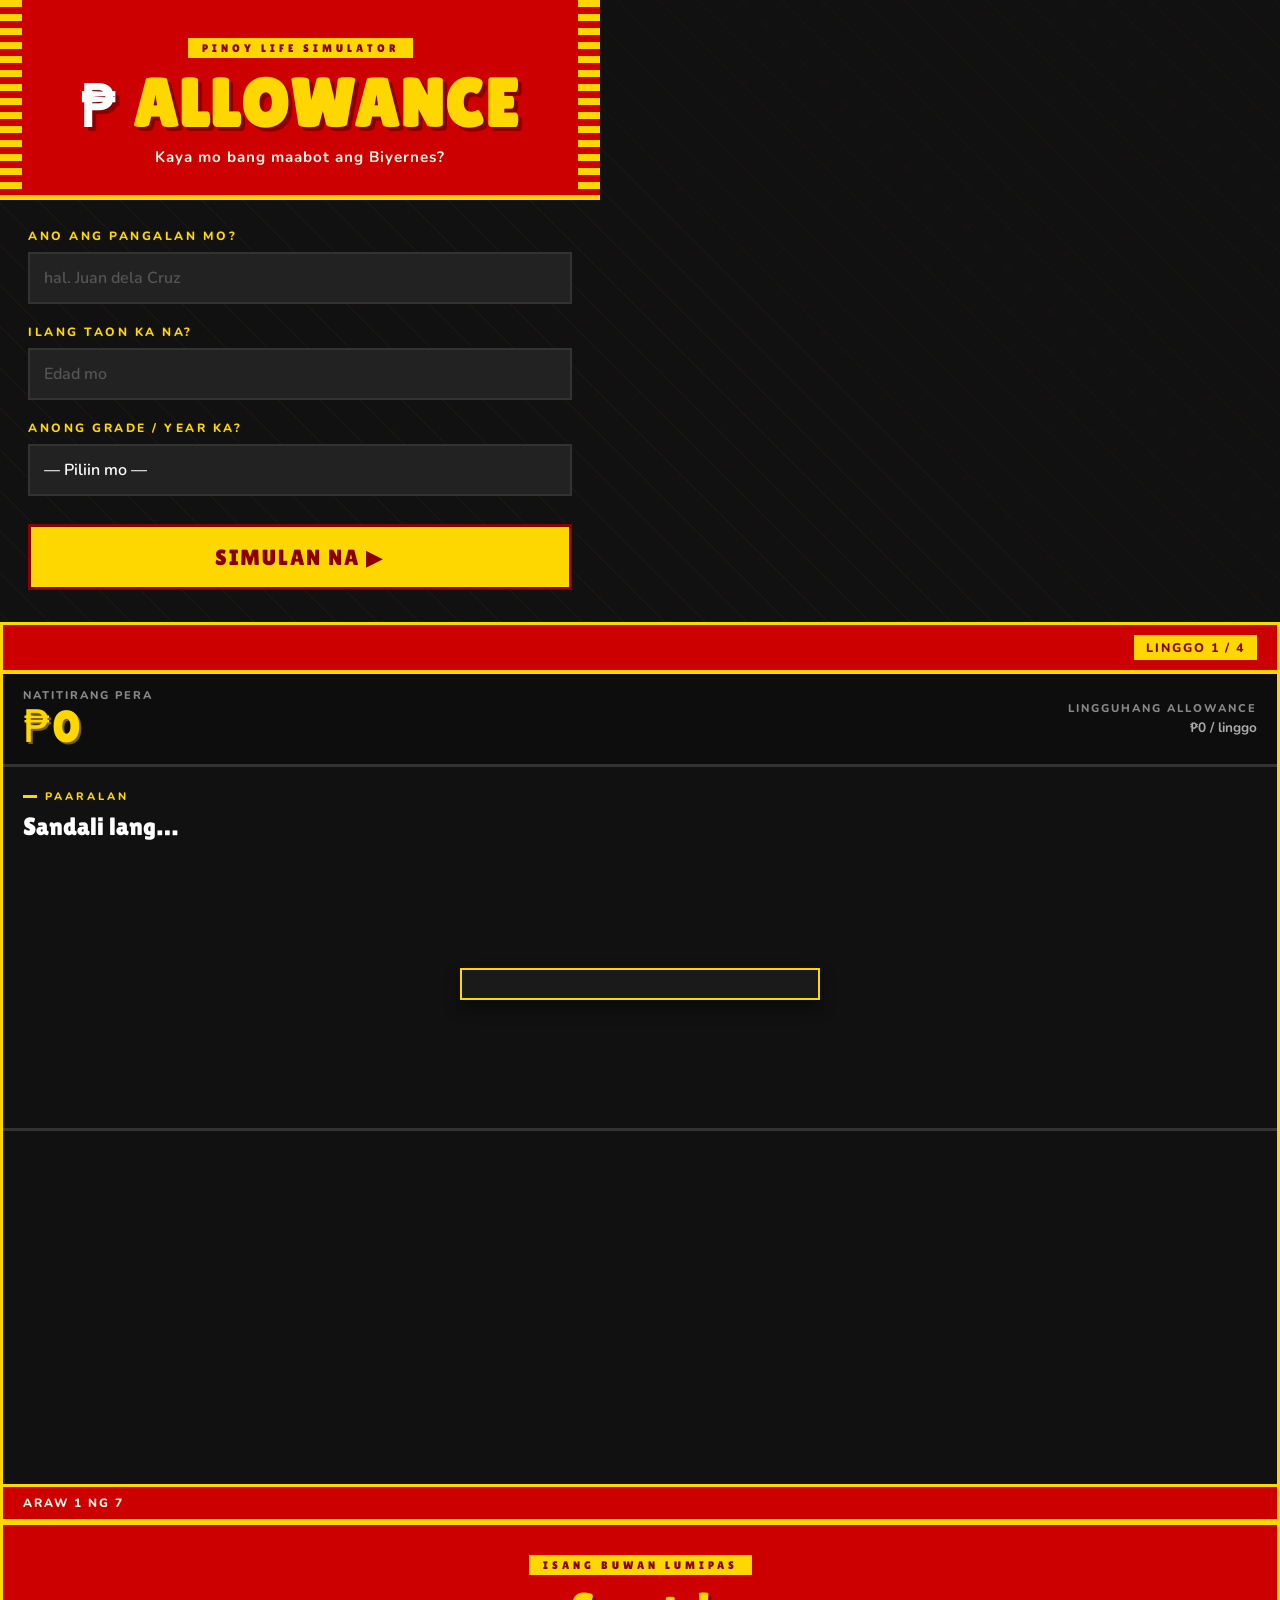
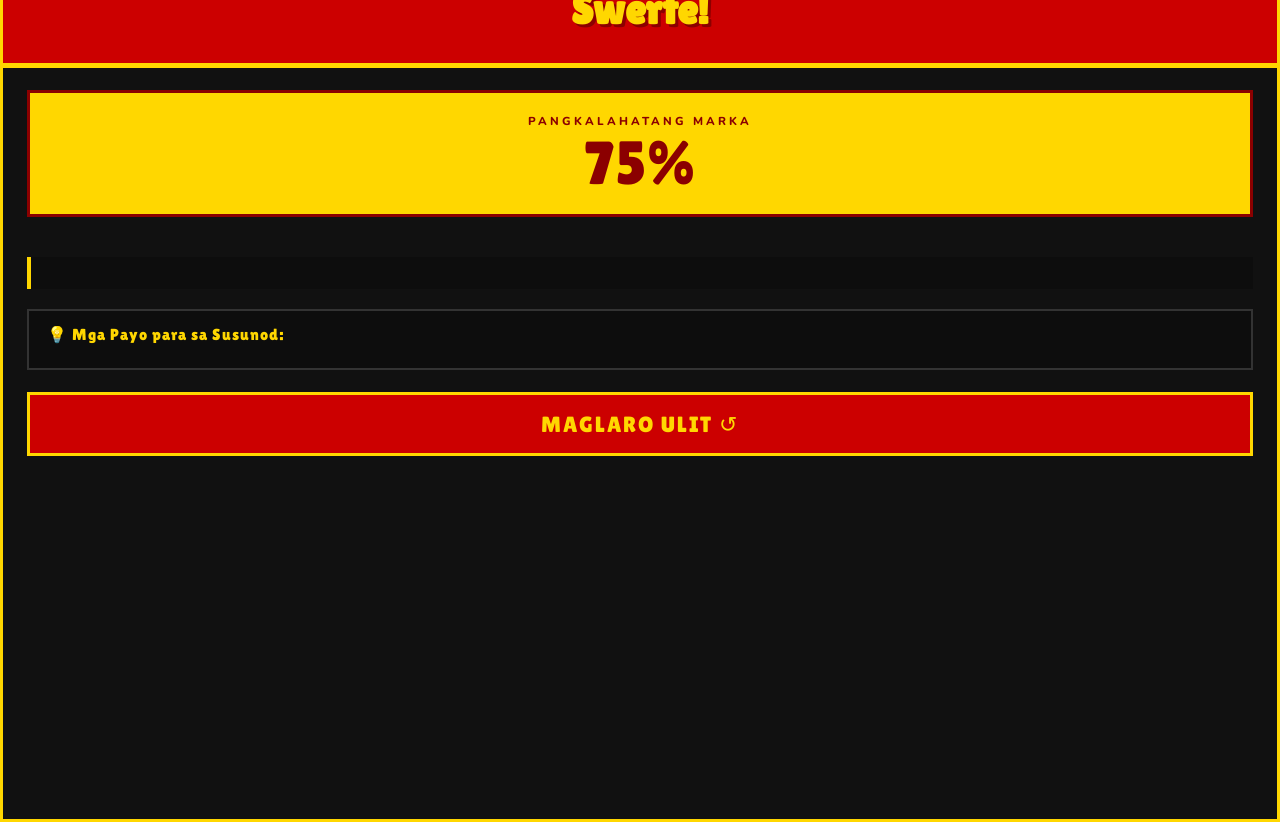
==== game.html @ 2e15d69b "enhanced" ====
<!DOCTYPE html>
<html lang="fil">
<head>
<meta charset="UTF-8">
<meta name="viewport" content="width=device-width, initial-scale=1.0">
<title>ALLOWANCE — Laro ng Pera</title>
<link href="https://fonts.googleapis.com/css2?family=Lilita+One&family=Nunito:wght@400;600;700;800&display=swap" rel="stylesheet">
<link rel="stylesheet" href="styles.css">
</head>
<body>
<div id="app">
  <div id="gameScreen" class="screen active spent-gameplay">
    
    <!-- TOP BAR: Money (left) and Day Counter (right) -->
    <div class="game-top-bar">
      <div class="money-display-container">
        <span class="money-icon">₱</span>
        <span class="money-value" id="moneyDisplay">0</span>
        <span class="money-arrow">▼</span>
      </div>
      <div class="player-info">
        <span id="displayName">Juan</span>
      </div>
      <div class="day-counter">
        <span id="dayNum">1</span>/<span id="weekTotal">4</span>
      </div>
    </div>

    <!-- SIDE PROGRESS BAR (right side vertical day dots) -->
    <div class="day-progress-side" id="dayProgressSide"></div>

    <!-- MAIN CONTENT AREA -->
    <div class="game-main-content">
      
      <!-- SCENARIO CARD -->
      <div class="scenario-card">
        <div class="scenario-location" id="scenLoc">Sa Paaralan</div>
        <div class="scenario-title" id="scenTitle">Loading...</div>
        <div class="scenario-text" id="scenText"></div>
      </div>

      <!-- CHOICES CONTAINER -->
      <div id="choicesPanel" class="choices-container"></div>

    </div>

    <!-- MENU BUTTON (bottom left) -->
    <button class="menu-btn" id="statsBtn">📊 STATS</button>
    <!-- QUIT BUTTON (top-right) -->
    <button class="quit-btn" id="quitBtn">❌ QUIT</button>
    <!-- STATS MODAL/PANEL (hidden by default) -->
    <div class="stats-panel" id="statsPanel">
      <div class="stats-header">
        <div class="stats-title">STATS</div>
        <button class="stats-close" id="statsClose">✕</button>
      </div>
      <div class="stats-grid">
        <div class="stat-row">
          <span class="stat-label">⚡ Energy</span>
          <div class="stat-bar-mini"><div class="stat-fill s-energy" id="b-energy" style="width:100%"></div></div>
          <span class="stat-value" id="v-energy">10/10</span>
        </div>
        <div class="stat-row">
          <span class="stat-label">❤️ Health</span>
          <div class="stat-bar-mini"><div class="stat-fill s-health" id="b-health" style="width:100%"></div></div>
          <span class="stat-value" id="v-health">10/10</span>
        </div>
        <div class="stat-row">
          <span class="stat-label">📚 Grades</span>
          <div class="stat-bar-mini"><div class="stat-fill s-grades" id="b-grades" style="width:85%"></div></div>
          <span class="stat-value" id="v-grades">85/100</span>
        </div>
        <div class="stat-row">
          <span class="stat-label">💕 Friends</span>
          <div class="stat-bar-mini"><div class="stat-fill s-friendship" id="b-friendship" style="width:100%"></div></div>
          <span class="stat-value" id="v-friendship">10/10</span>
        </div>
        <div class="stat-row">
          <span class="stat-label">👨‍👩‍👧 Family</span>
          <div class="stat-bar-mini"><div class="stat-fill s-family" id="b-family" style="width:100%"></div></div>
          <span class="stat-value" id="v-family">10/10</span>
        </div>
        <div class="stat-row">
          <span class="stat-label">😰 Stress</span>
          <div class="stat-bar-mini"><div class="stat-fill s-stress" id="b-stress" style="width:30%"></div></div>
          <span class="stat-value" id="v-stress">3/10</span>
        </div>
      </div>
      <button class="nanay-btn" id="nanayBtn">👩 Humingi sa Nanay (Assistance)</button>
      <div class="debt-info" id="debtInfo"></div>
    </div>

    <!-- NANAY MODAL -->
    <div class="nanay-modal" id="nanayModal">
      <div class="nanay-modal-content">
        <div class="nanay-header">
          <h2>👩 Tulong mula sa Nanay</h2>
          <button class="modal-close" id="nanayModalClose">✕</button>
        </div>
        <div class="nanay-body">
          <p class="nanay-text">Nanay: "Anak, magkano ang kailangan mo? Pero tatanggihan ko ito sa susunod mong allowance!"</p>
          <div class="input-group">
            <label>Magkano ang humihingi mo?</label>
            <input type="number" id="borrowAmount" placeholder="₱0" min="0" max="500">
          </div>
          <div class="warning-text">⚠️ Ito ay mababawas sa susunod mong linggo!</div>
        </div>
        <div class="nanay-footer">
          <button class="btn-cancel" id="borrowCancel">Hindi, Salamat</button>
          <button class="btn-borrow" id="borrowConfirm">Hinding-handa, Nanay!</button>
        </div>
      </div>
    </div>

    <!-- QUIT CONFIRMATION MODAL -->
    <div class="quit-modal" id="quitModal">
      <div class="quit-modal-content">
        <div class="quit-header">
          <h2>⚠️ Umalis sa Laro?</h2>
        </div>
        <div class="quit-body">
          <p>Sigurado ka na bang gusto mong umalis? Ang iyong progreso ay mawawala.</p>
        </div>
        <div class="quit-footer">
          <button class="btn-continue" id="quitContinue">Magpatuloy pa rin</button>
          <button class="btn-quit" id="quitConfirm">Oo, Umalis na</button>
        </div>
      </div>
    </div>

  </div>
</div>
<div class="toast" id="toast"></div>

<script src="game-data.js"></script>
<script src="game-script.js"></script>
</body>
</html>
---- styles.css ----
*{margin:0;padding:0;box-sizing:border-box}
:root{
  --yellow:#FFD700;--red:#CC0000;--darkred:#8B0000;
  --cream:#FFF8E7;--dark:#111111;--card:#1c1c1c;
  --border:#333333;--muted:#888888;--white:#FFFFFF;
}
body{
  font-family:'Nunito',sans-serif;background:var(--dark);margin:0;padding:0;
  background-image:
    repeating-linear-gradient(45deg,transparent,transparent 28px,rgba(255,215,0,0.025) 28px,rgba(255,215,0,0.025) 29px),
    repeating-linear-gradient(-45deg,transparent,transparent 28px,rgba(204,0,0,0.025) 28px,rgba(204,0,0,0.025) 29px);
}
#app{width:100%;height:100vh;display:block}
.screen{display:block;animation:fadeIn 0.3s ease}
@keyframes fadeIn{from{opacity:0;transform:translateY(10px)}to{opacity:1;transform:translateY(0)}}

/* ── SPENT STYLE (Start Screen) ── */
.spent-style{background:var(--dark);border:none;padding:0;display:flex;align-items:center;justify-content:center}
.spent-container{width:100%;max-width:700px;padding:60px 40px;text-align:center;animation:fadeIn 0.5s ease}
.spent-header{margin-bottom:50px}
.spent-title{
  font-family:'Lilita One',cursive;font-size:5em;color:var(--yellow);
  text-shadow:3px 3px 0 var(--red);margin:0;letter-spacing:3px;
}
.spent-subtitle{
  font-family:'Lilita One',cursive;font-size:1.8em;color:var(--cream);
  margin:15px 0 0 0;letter-spacing:1px;font-weight:600;text-shadow:1px 1px 0 rgba(0,0,0,0.5);
}
.spent-context{text-align:center;margin-bottom:40px;line-height:1.9}
.spent-context p{
  font-size:1.05em;font-weight:600;color:#ccc;margin:12px 0;
}
.spent-context strong{color:var(--yellow);font-size:1.15em}
.spent-btn-challenge{
  width:100%;max-width:400px;padding:18px 32px;background:var(--yellow);
  color:var(--darkred);border:4px solid var(--darkred);
  font-family:'Lilita One',cursive;font-size:1.5em;letter-spacing:2px;
  cursor:pointer;margin:30px auto;display:block;transition:all 0.15s;
  box-shadow:4px 4px 0 rgba(0,0,0,0.3);
}
.spent-btn-challenge:hover{transform:translateY(-3px);box-shadow:6px 6px 0 rgba(0,0,0,0.4)}
.spent-btn-challenge:active{transform:translateY(-1px)}
.spent-menu-section{margin-top:40px;position:relative}
.spent-btn-menu{
  padding:12px 24px;background:var(--red);color:var(--yellow);
  border:3px solid var(--yellow);font-family:'Lilita One',cursive;
  font-size:1.1em;letter-spacing:1px;cursor:pointer;transition:all 0.15s;
}
.spent-btn-menu:hover{background:var(--darkred)}
.spent-dropdown{
  position:absolute;top:100%;left:50%;transform:translateX(-50%);
  background:var(--card);border:2px solid var(--yellow);
  margin-top:8px;min-width:200px;display:flex;flex-direction:column;
  z-index:10;box-shadow:0 4px 8px rgba(0,0,0,0.5);
}
.spent-dropdown.show{display:flex}
.spent-menu-item{
  padding:12px 16px;background:transparent;color:var(--cream);
  border:none;font-family:'Nunito',sans-serif;font-size:0.95em;
  font-weight:700;cursor:pointer;text-align:left;transition:all 0.15s;
  border-bottom:1px solid var(--border);
}
.spent-menu-item:last-child{border-bottom:none}
.spent-menu-item:hover{background:var(--red);color:var(--yellow)}
.spent-form{
  background:var(--card);border:2px solid var(--border);padding:30px 25px;
  margin-top:30px;text-align:left;
}
.spent-form .form-group:last-child{margin-bottom:0}
.btn-start{width:100%;padding:14px;background:var(--yellow);color:var(--darkred)}

.setup-header{
  background:var(--red);padding:36px 32px 28px;text-align:center;
  border-bottom:5px solid var(--yellow);position:relative;overflow:hidden;width:100%;max-width:600px;box-sizing:border-box;
}
.setup-header::before,.setup-header::after{
  content:'';position:absolute;top:0;bottom:0;width:22px;
  background:repeating-linear-gradient(180deg,var(--yellow) 0,var(--yellow) 7px,var(--red) 7px,var(--red) 14px);
}
.setup-header::before{left:0}.setup-header::after{right:0}
.kicker{
  display:inline-block;background:var(--yellow);color:var(--darkred);
  font-family:'Lilita One',cursive;font-size:0.7em;letter-spacing:4px;
  padding:4px 14px;margin-bottom:12px;text-transform:uppercase;
}
.setup-header h1{
  font-family:'Lilita One',cursive;font-size:4.2em;color:var(--yellow);
  text-shadow:4px 4px 0 var(--darkred);letter-spacing:2px;line-height:1;
}
.setup-header .peso{color:var(--white);font-size:0.85em}
.tagline{color:var(--cream);font-size:0.95em;font-weight:700;margin-top:10px;letter-spacing:1px}
.setup-body{padding:28px 28px 32px;width:100%;max-width:600px;box-sizing:border-box;display:block}
.setup-intro{background:#0d0d0d;border-left:4px solid var(--yellow);padding:16px 18px;margin-bottom:20px;font-size:0.9em;font-weight:600;color:#ccc;line-height:1.7}
.form-section{background:var(--card);border:2px solid var(--border);padding:16px;margin-bottom:18px}
.form-group{margin-bottom:20px}
.form-section .form-group:last-child{margin-bottom:0}
.form-group label{
  display:block;font-size:0.75em;font-weight:800;text-transform:uppercase;
  letter-spacing:2.5px;color:var(--yellow);margin-bottom:8px;
}
.form-group input,.form-group select{
  width:100%;padding:13px 14px;background:#222;border:2px solid var(--border);
  color:var(--white);font-family:'Nunito',sans-serif;font-size:1em;font-weight:600;
  border-radius:0;appearance:none;transition:border-color 0.2s;
}
.form-group input::placeholder{color:#555}
.form-group input:focus,.form-group select:focus{outline:none;border-color:var(--yellow)}
.form-group select option{background:#222;color:var(--white)}
.btn-start{
  width:100%;padding:17px;background:var(--yellow);color:var(--darkred);
  border:3px solid var(--darkred);font-family:'Lilita One',cursive;
  font-size:1.4em;letter-spacing:2px;cursor:pointer;margin-top:8px;transition:all 0.15s;
}
.btn-start:hover{background:#ffe433;transform:translateY(-2px)}
.btn-start:active{transform:translateY(0)}
.btn-leaderboard{
  width:100%;padding:14px;background:var(--red);color:var(--yellow);
  border:3px solid var(--yellow);font-family:'Lilita One',cursive;
  font-size:1.1em;letter-spacing:2px;cursor:pointer;margin-top:10px;transition:all 0.15s;
}
.btn-leaderboard:hover{background:var(--darkred);transform:translateY(-2px)}
.btn-leaderboard:active{transform:translateY(0)}

/* ── GAME ── */
#gameScreen{background:var(--dark);border:3px solid var(--yellow);overflow:hidden;display:flex;flex-direction:column;width:100%;height:100vh}
.game-topbar{
  background:var(--red);padding:10px 20px;display:flex;
  justify-content:space-between;align-items:center;border-bottom:4px solid var(--yellow);flex-shrink:0;
}
.g-name{font-family:'Lilita One',cursive;font-size:1.2em;color:var(--yellow);text-shadow:2px 2px 0 var(--darkred)}
.week-tag{
  background:var(--yellow);color:var(--darkred);font-size:0.78em;
  font-weight:800;letter-spacing:2px;padding:4px 12px;text-transform:uppercase;
}
.money-panel{
  background:#0d0d0d;border-bottom:3px solid var(--border);
  padding:14px 20px;display:flex;align-items:center;gap:12px;flex-shrink:0;
}
.money-label{font-size:0.7em;font-weight:800;text-transform:uppercase;letter-spacing:2px;color:var(--muted);margin-bottom:2px}
.peso-big{
  font-family:'Lilita One',cursive;font-size:2.8em;
  color:var(--yellow);text-shadow:2px 2px 0 #7a6000;line-height:1;
  animation:popScale 0.5s ease;
}
.peso-big.critical{color:#ff4444;text-shadow:2px 2px 0 #7a0000;animation:pulse 0.9s infinite;}
@keyframes pulse{0%,100%{opacity:1}50%{opacity:0.6}}

/* ── SPENT ANIMATIONS ── */
@keyframes slideInUp{from{opacity:0;transform:translateY(20px)}to{opacity:1;transform:translateY(0)}}
@keyframes slideInDown{from{opacity:0;transform:translateY(-10px)}to{opacity:1;transform:translateY(0)}}
@keyframes slideInLeft{from{opacity:0;transform:translateX(-20px)}to{opacity:1;transform:translateX(0)}}
@keyframes slideInRight{from{opacity:0;transform:translateX(20px)}to{opacity:1;transform:translateX(0)}}
@keyframes popScale{from{opacity:0;transform:scale(0.95)}to{opacity:1;transform:scale(1)}}
@keyframes moneyPop{0%{transform:scale(0.8);opacity:0}50%{transform:scale(1.1)}100%{transform:scale(1);opacity:1}}
@keyframes glow{0%,100%{filter:drop-shadow(0 0 0 rgba(255,215,0,0.5))}50%{filter:drop-shadow(0 0 8px rgba(255,215,0,0.8))}}
@keyframes fadeInStagger{from{opacity:0;transform:translateY(10px)}to{opacity:1;transform:translateY(0)}}
@keyframes shakeX{0%,100%{transform:translateX(0)}25%{transform:translateX(-5px)}75%{transform:translateX(5px)}}
@keyframes slideOut{0%{opacity:1;transform:translateY(0)}100%{opacity:0;transform:translateY(100px)}}
@keyframes heartbeat{0%,100%{transform:scale(1)}25%{transform:scale(1.1)}50%{transform:scale(1)}}
@keyframes barFill{from{width:0}to{width:100%}}
.money-right{margin-left:auto;text-align:right}
.money-sub{font-size:0.85em;font-weight:700;color:#aaa}
.stats-panel{padding:12px 20px 14px;border-bottom:3px solid var(--border);background:#0d0d0d;flex-shrink:0;}
.stats-grid{display:grid;grid-template-columns:1fr 1fr;gap:8px 20px}
.stat-row{display:flex;flex-direction:column;gap:3px}
.stat-top{display:flex;justify-content:space-between}
.stat-name{font-size:0.72em;font-weight:800;color:var(--muted);text-transform:uppercase;letter-spacing:1px}
.stat-val{font-size:0.72em;font-weight:800;color:#bbb}
.stat-bar{height:5px;background:#2a2a2a;overflow:hidden}
.stat-fill{height:100%;transition:width 0.4s ease}
.s-energy{background:var(--yellow)}.s-health{background:#e74c3c}
.s-friendship{background:#e91e8c}.s-family{background:#9b59b6}
.s-grades{background:#2ecc71}.s-stress{background:#e67e22}
.scenario-panel{padding:22px 20px 18px;border-bottom:3px solid var(--border);min-height:130px;flex:1;overflow-y:auto}
.scen-loc{
  font-size:0.68em;font-weight:800;text-transform:uppercase;letter-spacing:3px;
  color:var(--yellow);margin-bottom:8px;display:flex;align-items:center;gap:8px;
}
.scen-loc::before{content:'';display:inline-block;width:14px;height:3px;background:var(--yellow)}
.scen-title{font-family:'Lilita One',cursive;font-size:1.55em;color:var(--white);line-height:1.15;margin-bottom:10px}
.scen-text{font-size:0.92em;font-weight:600;color:#bbb;line-height:1.65;white-space:pre-line}
.choices-panel{padding:14px 20px 18px;display:flex;flex-direction:column;gap:9px;flex:1;overflow-y:auto}
.choice-btn{
  padding:13px 16px;background:var(--card);border:2px solid var(--border);
  color:var(--white);font-family:'Nunito',sans-serif;font-size:0.9em;font-weight:700;
  cursor:pointer;text-align:left;line-height:1.45;transition:all 0.15s;border-radius:0;
}
.choice-btn:disabled{opacity:0.5;cursor:not-allowed;transform:none !important}
.choice-btn:hover:not(:disabled){transform:translateX(5px)}
.choice-btn.positive:hover:not(:disabled){background:#051a09;border-color:#2ecc71;color:#2ecc71}
.choice-btn.negative:hover:not(:disabled){background:#1a0000;border-color:var(--red);color:#ff6b6b}
.choice-btn.balance:hover:not(:disabled){background:#001a1f;border-color:#00bcd4;color:#4dd0e1}
.choice-btn.neutral:hover:not(:disabled){background:#1a1a1a;border-color:var(--yellow);color:var(--yellow)}
.day-footer{
  background:var(--red);padding:8px 20px;display:flex;
  justify-content:space-between;align-items:center;border-top:3px solid var(--yellow);flex-shrink:0;
}
.day-text{font-size:0.75em;font-weight:800;text-transform:uppercase;letter-spacing:2px;color:var(--cream)}
.day-dots{display:flex;gap:5px}
.day-dot{width:10px;height:10px;border:2px solid var(--yellow);background:#7a0000}
.day-dot.done{background:var(--yellow)}

/* toast */
.toast{
  position:fixed;bottom:20px;left:50%;
  transform:translateX(-50%) translateY(120px);
  background:#1a1a1a;border:2px solid var(--yellow);color:var(--cream);
  padding:14px 24px;font-size:0.9em;font-weight:700;
  max-width:360px;width:90%;text-align:center;
  transition:transform 0.4s cubic-bezier(0.34,1.56,0.64,1);z-index:999;border-radius:0;
  box-shadow:0 8px 16px rgba(0,0,0,0.4);
}
.toast.show{transform:translateX(-50%) translateY(0);animation:slideInUp 0.4s ease}
.toast.ok{border-color:#2ecc71;color:#2ecc71;box-shadow:0 8px 16px rgba(46,204,113,0.2)}
.toast.bad{border-color:#e74c3c;color:#ff6b6b;box-shadow:0 8px 16px rgba(255,107,107,0.2)}
.toast.tip{border-color:var(--yellow);color:var(--yellow);box-shadow:0 8px 16px rgba(255,215,0,0.2)}

/* ── RESULT ── */
#resultScreen{background:var(--dark);border:3px solid var(--yellow);overflow:hidden;display:flex;flex-direction:column;width:100%;height:100vh}
.result-header{
  background:var(--red);padding:28px 24px 22px;text-align:center;
  border-bottom:5px solid var(--yellow);flex-shrink:0;
}
.result-header h1{
  font-family:'Lilita One',cursive;font-size:2.6em;color:var(--yellow);
  text-shadow:3px 3px 0 var(--darkred);line-height:1.1;
}
.result-sub{color:var(--cream);font-size:0.9em;font-weight:700;margin-top:8px}
.result-body{padding:22px 24px 28px;flex:1;overflow-y:auto;display:flex;flex-direction:column}
.grade-box{
  background:var(--yellow);color:var(--darkred);text-align:center;
  padding:20px;margin-bottom:20px;border:3px solid var(--darkred);
}
.grade-box .g-label{font-size:0.72em;font-weight:800;text-transform:uppercase;letter-spacing:3px;margin-bottom:4px}
.grade-box .g-val{font-family:'Lilita One',cursive;font-size:3.8em;line-height:1}
.result-grid{display:grid;grid-template-columns:1fr 1fr;gap:10px;margin-bottom:20px}
.r-card{background:var(--card);border:2px solid var(--border);padding:12px;text-align:center}
.r-card .r-label{font-size:0.7em;font-weight:800;text-transform:uppercase;letter-spacing:1px;color:var(--muted);margin-bottom:4px}
.r-card .r-val{font-family:'Lilita One',cursive;font-size:2em;color:var(--yellow)}
.reflection{
  background:#0d0d0d;border-left:4px solid var(--yellow);padding:16px 18px;
  margin-bottom:20px;font-size:0.9em;font-weight:600;color:#ccc;line-height:1.7;
}
.tips-box{background:#0d0d0d;border:2px solid var(--border);padding:14px 18px;margin-bottom:22px}
.tips-title{font-family:'Lilita One',cursive;color:var(--yellow);font-size:1em;margin-bottom:10px;letter-spacing:1px}
.tips-box ul{list-style:none;display:flex;flex-direction:column;gap:7px}
.tips-box li{font-size:0.85em;font-weight:600;color:#bbb;padding-left:16px;position:relative}
.tips-box li::before{content:'▸';position:absolute;left:0;color:var(--yellow)}
.btn-replay{
  width:100%;padding:16px;background:var(--red);color:var(--yellow);
  border:3px solid var(--yellow);font-family:'Lilita One',cursive;
  font-size:1.4em;letter-spacing:2px;cursor:pointer;transition:all 0.15s;flex-shrink:0;
}
.btn-replay:hover{background:var(--darkred)}

/* ── LEADERBOARD SPENT STYLE ── */
.spent-leaderboard{background:var(--dark);border:none;padding:0}
.lb-list-spent{display:flex;flex-direction:column;gap:12px;margin:30px 0}
.lb-entry-spent{background:var(--card);border:2px solid var(--border);padding:16px;display:flex;justify-content:space-between;align-items:center;animation:fadeIn 0.4s ease}
.lb-entry-spent.top1{border-color:var(--yellow);background:#1a1a0d}
.lb-entry-spent.top2{border-color:#c0a000;background:#0d0d00}
.lb-entry-spent.top3{border-color:#a88800;background:#0a0a00}
.lb-rank-spent{font-family:'Lilita One',cursive;font-size:1.5em;color:var(--yellow);width:50px;text-align:center}
.lb-entry-spent.top1 .lb-rank-spent{font-size:1.8em}
.lb-info-spent{flex:1;margin-left:12px}
.lb-name-spent{font-weight:800;color:var(--white);font-size:0.95em}
.lb-details-spent{font-size:0.8em;color:var(--muted);margin-top:4px}
.lb-score-spent{text-align:right}
.lb-score-val-spent{font-family:'Lilita One',cursive;font-size:1.4em;color:var(--yellow)}
.lb-grade-spent{font-size:0.75em;color:var(--muted);margin-top:2px}

/* ── SPENT GAMEPLAY (SPENT-LIKE UI) ── */
.spent-gameplay{
  background:var(--dark);border:none;padding:0;
  display:flex;flex-direction:column;overflow:hidden;
  width:100%;height:100vh;position:relative;
}

/* TOP BAR: Money (left), Name (center), Day (right) */
.game-top-bar{
  display:flex;justify-content:space-between;align-items:center;
  padding:20px 40px;background:transparent;border-bottom:none;
  flex-shrink:0;position:relative;z-index:10;
}

.money-display-container{
  display:flex;align-items:baseline;gap:8px;cursor:pointer;
  animation:slideInDown 0.4s ease;
}

.money-icon{
  font-size:2.5em;color:var(--red);font-weight:bold;
  text-shadow:2px 2px 4px rgba(0,0,0,0.5);
}

.money-value{
  font-family:'Lilita One',cursive;font-size:2.2em;color:var(--red);
  font-weight:bold;text-shadow:2px 2px 4px rgba(0,0,0,0.5);
}

.money-arrow{
  font-size:0.9em;color:#666;transition:transform 0.2s;
}

.money-display-container:hover .money-arrow{transform:translateY(2px)}

.player-info{
  position:absolute;left:50%;transform:translateX(-50%);
  font-size:0.95em;font-weight:700;color:#aaa;
  animation:slideInDown 0.5s ease;
}

.day-counter{
  display:flex;gap:0;font-family:'Lilita One',cursive;
  font-size:1.5em;color:var(--yellow);font-weight:bold;
  animation:slideInDown 0.6s ease;
}

.day-counter span:nth-child(1){font-size:1.6em}
.day-counter span:nth-child(2){font-size:1em;align-self:center;margin:0 2px;color:#666}
.day-counter span:nth-child(3){font-size:1.2em;color:#999}

/* SIDE PROGRESS BAR (vertical day dots) */
.day-progress-side{
  position:absolute;right:0;top:0;bottom:0;width:20px;
  display:flex;flex-direction:column;justify-content:space-around;
  align-items:center;padding:40px 0;background:transparent;
  border-left:1px solid #333;z-index:5;
}

.day-dot-side{
  width:6px;height:6px;border-radius:50%;
  background:#333;border:1px solid #555;
  transition:all 0.3s ease;animation:popScale 0.3s ease forwards;
}

.day-dot-side.done{
  background:var(--red);border-color:var(--red);box-shadow:0 0 6px rgba(204,0,0,0.5);
}

.day-dot-side:nth-child(1){animation-delay:0.4s}
.day-dot-side:nth-child(2){animation-delay:0.45s}
.day-dot-side:nth-child(3){animation-delay:0.5s}
.day-dot-side:nth-child(4){animation-delay:0.55s}
.day-dot-side:nth-child(5){animation-delay:0.6s}
.day-dot-side:nth-child(6){animation-delay:0.65s}
.day-dot-side:nth-child(7){animation-delay:0.7s}
.day-dot-side:nth-child(8){animation-delay:0.75s}
.day-dot-side:nth-child(9){animation-delay:0.8s}
.day-dot-side:nth-child(10){animation-delay:0.85s}

/* MAIN CONTENT AREA */
.game-main-content{
  flex:1;display:flex;flex-direction:column;
  justify-content:center;align-items:center;
  padding:40px 60px 40px 40px;overflow-y:auto;
  max-width:900px;width:100%;margin:0 auto;
}

/* SCENARIO CARD */
.scenario-card{
  width:100%;max-width:700px;margin-bottom:50px;
  animation:slideInUp 0.5s ease;
}

.scenario-location{
  font-size:0.8em;font-weight:800;text-transform:uppercase;
  letter-spacing:3px;color:var(--yellow);
  margin-bottom:12px;display:flex;align-items:center;gap:8px;
  animation:slideInUp 0.4s ease 0.1s both;
}

.scenario-location::before{
  content:'';display:inline-block;width:12px;height:2px;
  background:var(--yellow);
}

.scenario-title{
  font-family:'Lilita One',cursive;font-size:2.2em;
  color:var(--white);line-height:1.2;margin-bottom:16px;
  animation:slideInUp 0.4s ease 0.15s both;
}

.scenario-text{
  font-size:1.05em;font-weight:600;color:#ccc;
  line-height:1.8;white-space:pre-line;
  margin-bottom:0;animation:slideInUp 0.4s ease 0.2s both;
}

/* CHOICES CONTAINER */
.choices-container{
  width:100%;max-width:700px;
  display:flex;flex-direction:column;gap:14px;
  animation:slideInUp 0.5s ease 0.3s both;
}

.choice-btn-spent{
  padding:18px 20px;background:var(--card);
  border:2px solid var(--border);color:var(--white);
  font-size:0.95em;font-weight:700;text-align:left;
  line-height:1.6;cursor:pointer;
  transition:all 0.2s cubic-bezier(0.34,1.56,0.64,1);
  border-radius:0;font-family:'Nunito',sans-serif;
  animation:slideInLeft 0.4s ease forwards;
}

.choice-btn-spent:nth-child(1){animation-delay:0.4s}
.choice-btn-spent:nth-child(2){animation-delay:0.5s}
.choice-btn-spent:nth-child(3){animation-delay:0.6s}
.choice-btn-spent:nth-child(4){animation-delay:0.7s}

.choice-btn-spent:disabled{
  opacity:0.5;cursor:not-allowed;transform:none !important;
}

.choice-btn-spent:hover:not(:disabled){
  transform:translateX(8px);border-color:var(--yellow);
  background:#0d0d0d;box-shadow:0 4px 12px rgba(0,0,0,0.4);
}

.choice-btn-spent.positive:hover:not(:disabled){
  background:#051a09;border-color:#2ecc71;color:#2ecc71;
  box-shadow:0 0 12px rgba(46,204,113,0.3);
}

.choice-btn-spent.negative:hover:not(:disabled){
  background:#1a0000;border-color:var(--red);color:#ff6b6b;
  box-shadow:0 0 12px rgba(255,107,107,0.3);
}

.choice-btn-spent.balance:hover:not(:disabled){
  background:#001a1f;border-color:#00bcd4;color:#4dd0e1;
  box-shadow:0 0 12px rgba(0,188,212,0.3);
}

.choice-btn-spent.neutral:hover:not(:disabled){
  background:#1a1a1a;border-color:var(--yellow);color:var(--yellow);
  box-shadow:0 0 12px rgba(255,215,0,0.3);
}

/* STATS BUTTON (bottom-left) */
.menu-btn{
  position:fixed;bottom:30px;left:30px;z-index:20;
  padding:14px 22px;background:var(--card);border:2px solid var(--border);
  color:var(--white);font-family:'Nunito',sans-serif;
  font-size:0.9em;font-weight:700;cursor:pointer;
  transition:all 0.2s;border-radius:0;
  animation:slideInLeft 0.5s ease 0.6s both;
}

.menu-btn:hover{
  border-color:var(--yellow);color:var(--yellow);
  background:#0d0d0d;transform:translateY(-2px);
}

/* QUIT BUTTON (top-right) */
.quit-btn{
  position:fixed;top:30px;right:30px;z-index:20;
  padding:12px 18px;background:var(--card);border:2px solid var(--red);
  color:var(--red);font-family:'Nunito',sans-serif;
  font-size:0.85em;font-weight:700;cursor:pointer;
  transition:all 0.2s;border-radius:0;
  animation:slideInRight 0.5s ease 0.6s both;
}

.quit-btn:hover{
  background:var(--red);color:var(--white);
  transform:translateY(-2px);box-shadow:0 4px 12px rgba(204,0,0,0.3);
}

/* STATS PANEL (modal) */
.stats-panel{
  position:fixed;top:0;left:0;right:0;bottom:0;
  background:rgba(0,0,0,0.85);backdrop-filter:blur(4px);
  display:none;z-index:100;flex-direction:column;
  justify-content:center;align-items:center;
  animation:fadeIn 0.3s ease;
}

.stats-panel.show{display:flex}

.stats-header{
  display:flex;justify-content:space-between;align-items:center;
  width:100%;max-width:500px;margin-bottom:20px;
  padding-bottom:16px;border-bottom:2px solid var(--border);
}

.stats-title{
  font-family:'Lilita One',cursive;font-size:1.8em;
  color:var(--yellow);letter-spacing:2px;text-transform:uppercase;
}

.stats-close{
  background:transparent;border:none;color:var(--white);
  font-size:1.5em;cursor:pointer;transition:all 0.2s;
  padding:0;width:30px;height:30px;display:flex;
  align-items:center;justify-content:center;
}

.stats-close:hover{color:var(--red);transform:rotate(90deg)}

.stats-grid{
  background:var(--card);border:2px solid var(--border);
  padding:24px;max-width:500px;width:90%;
  max-height:70vh;overflow-y:auto;
  animation:popScale 0.4s ease;
}

.stat-row{
  display:flex;flex-direction:column;gap:8px;
  margin-bottom:20px;animation:fadeInStagger 0.4s ease forwards;
}

.stat-row:nth-child(1){animation-delay:0.2s}
.stat-row:nth-child(2){animation-delay:0.25s}
.stat-row:nth-child(3){animation-delay:0.3s}
.stat-row:nth-child(4){animation-delay:0.35s}
.stat-row:nth-child(5){animation-delay:0.4s}
.stat-row:nth-child(6){animation-delay:0.45s}

.stat-row:last-child{margin-bottom:0}

.stat-label{
  font-size:0.85em;font-weight:800;text-transform:uppercase;
  letter-spacing:1px;color:var(--yellow);
}

.stat-bar-mini{
  width:100%;height:6px;background:#0d0d0d;
  border-radius:3px;overflow:hidden;border:1px solid #333;
}

.stat-bar-mini .stat-fill{
  height:100%;transition:width 0.4s cubic-bezier(0.34,1.56,0.64,1);
}

.stat-value{
  font-size:0.85em;font-weight:700;color:#aaa;text-align:right;
}

/* NANAY BUTTON */
.nanay-btn{
  width:100%;padding:14px;margin-top:16px;background:var(--card);
  border:2px solid var(--red);color:var(--red);
  font-family:'Nunito',sans-serif;font-size:0.9em;font-weight:700;
  cursor:pointer;transition:all 0.2s;border-radius:0;
  animation:slideInUp 0.5s ease 0.5s both;
}

.nanay-btn:hover{
  background:var(--red);color:var(--white);
  transform:translateY(-2px);box-shadow:0 4px 12px rgba(204,0,0,0.3);
}

/* DEBT INFO */
.debt-info{
  margin-top:12px;padding:10px;background:#1a0000;border:1px solid var(--red);
  border-radius:0;font-size:0.85em;color:#ff6b6b;font-weight:600;
  text-align:center;display:none;animation:slideInUp 0.3s ease;
}

.debt-info.show{display:block}

/* NANAY MODAL */
.nanay-modal{
  position:fixed;top:0;left:0;right:0;bottom:0;
  background:rgba(0,0,0,0.9);backdrop-filter:blur(4px);
  display:none;z-index:150;flex-direction:column;
  justify-content:center;align-items:center;
  animation:fadeIn 0.3s ease;
}

.nanay-modal.show{display:flex}

.nanay-modal-content{
  background:var(--card);border:3px solid var(--red);
  max-width:500px;width:90%;border-radius:0;
  animation:popScale 0.4s ease;
}

.nanay-header{
  display:flex;justify-content:space-between;align-items:center;
  padding:16px 20px;border-bottom:2px solid var(--red);
}

.nanay-header h2{
  font-family:'Lilita One',cursive;color:var(--red);
  font-size:1.4em;letter-spacing:1px;margin:0;
}

.modal-close{
  background:transparent;border:none;color:var(--white);
  font-size:1.5em;cursor:pointer;transition:all 0.2s;
  padding:0;width:30px;height:30px;display:flex;
  align-items:center;justify-content:center;
}

.modal-close:hover{color:var(--red);transform:rotate(90deg)}

.nanay-body{
  padding:20px;
}

.nanay-text{
  color:#ccc;font-weight:600;line-height:1.6;
  margin-bottom:16px;font-size:0.95em;
}

.input-group{
  display:flex;flex-direction:column;gap:8px;margin-bottom:16px;
}

.input-group label{
  font-size:0.9em;font-weight:800;text-transform:uppercase;
  letter-spacing:1px;color:var(--yellow);
}

.input-group input{
  padding:12px;background:#0d0d0d;border:2px solid var(--border);
  color:var(--white);font-family:'Nunito',sans-serif;
  font-size:1.1em;font-weight:700;border-radius:0;
  transition:border-color 0.2s;
}

.input-group input:focus{
  outline:none;border-color:var(--red);
}

.warning-text{
  color:#ff6b6b;font-weight:700;font-size:0.9em;
  background:#1a0000;padding:10px;border-left:3px solid var(--red);
}

.nanay-footer{
  display:flex;gap:10px;padding:16px;border-top:2px solid var(--red);
}

.btn-cancel,.btn-borrow{
  flex:1;padding:12px;border:none;font-family:'Nunito',sans-serif;
  font-size:0.9em;font-weight:700;cursor:pointer;
  transition:all 0.2s;border-radius:0;
}

.btn-cancel{
  background:var(--card);color:var(--white);border:2px solid var(--border);
}

.btn-cancel:hover{
  background:#0d0d0d;border-color:var(--white);
}

.btn-borrow{
  background:var(--red);color:var(--white);border:2px solid var(--red);
  font-weight:800;
}

.btn-borrow:hover{
  background:#8B0000;box-shadow:0 0 12px rgba(204,0,0,0.4);
}

/* QUIT CONFIRMATION MODAL */
.quit-modal{
  position:fixed;top:0;left:0;right:0;bottom:0;
  background:rgba(0,0,0,0.9);backdrop-filter:blur(4px);
  display:none;z-index:150;flex-direction:column;
  justify-content:center;align-items:center;
  animation:fadeIn 0.3s ease;
}

.quit-modal.show{display:flex}

.quit-modal-content{
  background:var(--card);border:3px solid var(--red);
  max-width:450px;width:90%;border-radius:0;
  animation:popScale 0.4s ease;
}

.quit-header{
  padding:20px;border-bottom:2px solid var(--red);
}

.quit-header h2{
  font-family:'Lilita One',cursive;color:var(--red);
  font-size:1.5em;letter-spacing:1px;margin:0;
  text-align:center;
}

.quit-body{
  padding:24px 20px;
}

.quit-body p{
  color:#ccc;font-weight:600;line-height:1.6;
  margin:0;font-size:1em;text-align:center;
}

.quit-footer{
  display:flex;gap:10px;padding:16px;border-top:2px solid var(--red);
}

.btn-continue,.btn-quit{
  flex:1;padding:14px;border:none;font-family:'Nunito',sans-serif;
  font-size:0.95em;font-weight:700;cursor:pointer;
  transition:all 0.2s;border-radius:0;
}

.btn-continue{
  background:var(--card);color:var(--white);border:2px solid var(--border);
}

.btn-continue:hover{
  background:#0d0d0d;border-color:var(--yellow);color:var(--yellow);
  transform:translateY(-2px);
}

.btn-quit{
  background:var(--red);color:var(--white);border:2px solid var(--red);
  font-weight:800;
}

.btn-quit:hover{
  background:#8B0000;box-shadow:0 0 12px rgba(204,0,0,0.4);
  transform:translateY(-2px);
}
.spent-how-it-works{background:var(--dark);border:none;padding:0;display:flex;align-items:center;justify-content:center;overflow-y:auto}
.spent-how-it-works .spent-container{max-width:800px;padding:40px 30px;width:100%}
.how-section{margin:30px 0;animation:fadeIn 0.5s ease}
.how-step{display:flex;gap:20px;margin-bottom:20px;background:var(--card);padding:16px;border:2px solid var(--border);border-radius:4px}
.step-number{font-size:2em;flex-shrink:0;min-width:50px;text-align:center}
.step-content h3{font-family:'Lilita One',cursive;color:var(--yellow);margin:0 0 8px 0;font-size:1.1em}
.step-content p{margin:0;color:#ccc;font-size:0.9em;line-height:1.6}
.section-title{font-family:'Lilita One',cursive;font-size:1.4em;color:var(--yellow);text-align:center;margin:20px 0;letter-spacing:1px}
.how-grid{display:grid;grid-template-columns:repeat(auto-fit,minmax(200px,1fr));gap:15px;margin:20px 0}
.how-card{background:var(--card);border:2px solid var(--border);padding:16px;text-align:center}
.card-icon{font-size:2.5em;margin-bottom:10px}
.card-title{font-family:'Lilita One',cursive;color:var(--yellow);font-size:1.1em;margin:10px 0}
.how-card p{color:#ccc;font-size:0.85em;line-height:1.5;margin:0}
.scoring-section{background:#0d0d0d;border-left:4px solid var(--yellow);padding:20px}
.scoring-text{color:#ccc;font-weight:600;margin:10px 0}
.scoring-list{list-style:none;padding:0;margin:15px 0}
.scoring-list li{color:#ccc;padding:8px 0;border-bottom:1px solid var(--border);font-size:0.9em;line-height:1.6}
.scoring-list li strong{color:var(--yellow)}
.scoring-list li:last-child{border-bottom:none}
.tier-grid{display:grid;grid-template-columns:repeat(auto-fit,minmax(140px,1fr));gap:12px;margin:20px 0}
.tier-card{background:var(--card);border:2px solid var(--border);padding:16px;text-align:center}
.tier-card.excellent{border-color:#ffd700;background:#1a1a0d}
.tier-card.good{border-color:#00bcd4;background:#0d1a1a}
.tier-card.improvement{border-color:#ff9800;background:#1a0d00}
.tier-card.critical{border-color:#f44336;background:#1a0000}
.tier-icon{font-size:2em;margin-bottom:8px}
.tier-name{font-family:'Lilita One',cursive;color:var(--yellow);font-size:0.95em;margin:8px 0}
.tier-range{font-size:0.8em;color:var(--muted)}

@media(max-width:480px){
  #setupScreen{padding:10px}
  .setup-header h1{font-size:3.2em}
  .setup-body{padding:20px}
  .peso-big{font-size:2.2em}
  .scen-title{font-size:1.3em}
  .stats-grid{grid-template-columns:1fr}
  .result-grid{grid-template-columns:1fr}
  .result-header h1{font-size:2em}
  .grade-box .g-val{font-size:3em}
}
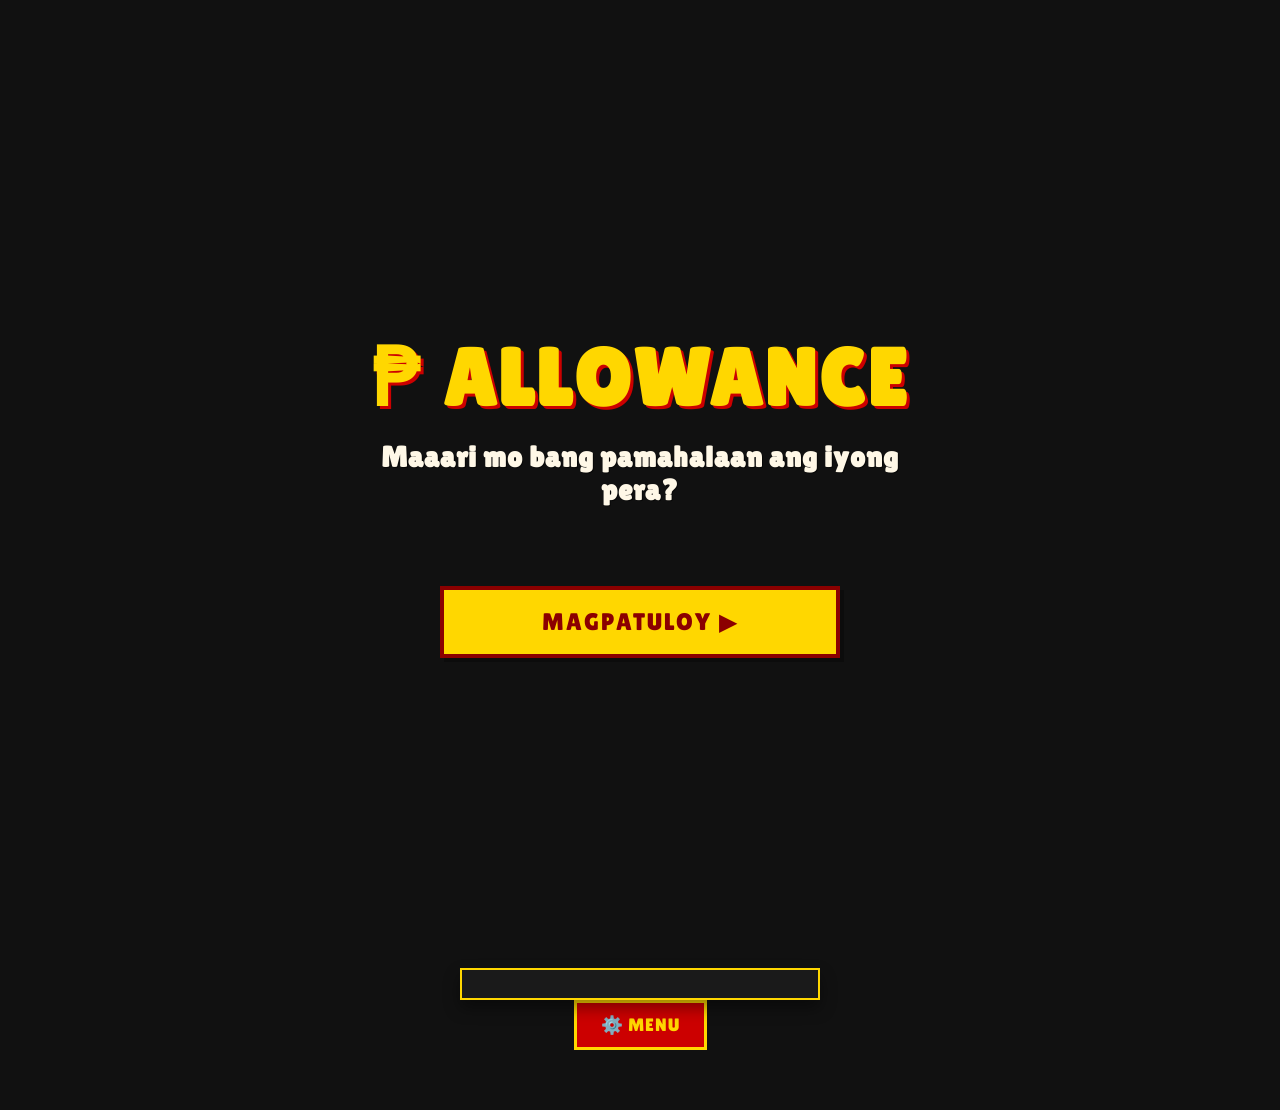
==== commit 48226f74: "ulet" ====
--- a/game.html
+++ b/game.html
@@ -14,9 +14,12 @@
     <!-- TOP BAR: Money (left) and Day Counter (right) -->
     <div class="game-top-bar">
       <div class="money-display-container">
-        <span class="money-icon">₱</span>
-        <span class="money-value" id="moneyDisplay">0</span>
-        <span class="money-arrow">▼</span>
+        <div class="money-display-main">
+          <span class="money-icon">₱</span>
+          <span class="money-value" id="moneyDisplay">0</span>
+          <span class="money-arrow">▼</span>
+        </div>
+        <div class="week-day-label" id="weekDayLabel">Week 1, Day 1</div>
       </div>
       <div class="player-info">
         <span id="displayName">Juan</span>
@@ -112,6 +115,28 @@
       </div>
     </div>
 
+    <!-- WEEKLY RECEIPT MODAL -->
+    <div class="weekly-receipt-modal" id="weeklyReceiptModal">
+      <div class="receipt-content">
+        <div class="receipt-header">
+          <h2 id="receiptTitle">Linggo 1 - Gastos</h2>
+        </div>
+        <div class="receipt-body">
+          <div class="receipt-summary">
+            <p class="spent-label">Nagstos ngayong linggo:</p>
+            <p class="spent-amount" id="spentAmount">₱0</p>
+          </div>
+          <div class="receipt-divider"></div>
+          <div class="receipt-items" id="receiptItems">
+            <!-- Items will be inserted here -->
+          </div>
+        </div>
+        <div class="receipt-footer">
+          <button class="btn-continue-receipt" id="continueReceipt">Magpatuloy ▶</button>
+        </div>
+      </div>
+    </div>
+
     <!-- QUIT CONFIRMATION MODAL -->
     <div class="quit-modal" id="quitModal">
       <div class="quit-modal-content">
--- a/styles.css
+++ b/styles.css
@@ -26,11 +26,29 @@
   font-family:'Lilita One',cursive;font-size:1.8em;color:var(--cream);
   margin:15px 0 0 0;letter-spacing:1px;font-weight:600;text-shadow:1px 1px 0 rgba(0,0,0,0.5);
 }
+.title-screen-section{display:flex;flex-direction:column;align-items:center;justify-content:center;min-height:100vh;padding:40px 20px}
+.title-screen-section.active .spent-header{display:flex;flex-direction:column;align-items:center;justify-content:center}
+.story-form-section{display:flex;flex-direction:column;align-items:center}
 .spent-context{text-align:center;margin-bottom:40px;line-height:1.9}
 .spent-context p{
   font-size:1.05em;font-weight:600;color:#ccc;margin:12px 0;
 }
 .spent-context strong{color:var(--yellow);font-size:1.15em}
+.story-para{
+  opacity:0;font-size:1.25em;font-weight:700;line-height:1.9;
+  overflow:hidden;min-height:1.4em;
+}
+.story-para.story-animate{
+  animation:typeWriter 1s steps(50, end) forwards, fadeInStory 0.8s ease-out forwards;
+}
+@keyframes typeWriter{
+  from{max-height:0}
+  to{max-height:500px}
+}
+@keyframes fadeInStory{
+  from{opacity:0;transform:translateY(8px)}
+  to{opacity:1;transform:translateY(0)}
+}
 .spent-btn-challenge{
   width:100%;max-width:400px;padding:18px 32px;background:var(--yellow);
   color:var(--darkred);border:4px solid var(--darkred);
@@ -67,6 +85,15 @@
   margin-top:30px;text-align:left;
 }
 .spent-form .form-group:last-child{margin-bottom:0}
+.form-group{opacity:0}
+.form-group.form-animate{animation:formSlideIn 0.6s cubic-bezier(0.34, 1.56, 0.64, 1) forwards}
+.form-readiness{opacity:0;text-align:center;margin:20px 0;padding-top:10px}
+.form-readiness.form-animate{animation:formSlideIn 0.6s cubic-bezier(0.34, 1.56, 0.64, 1) forwards}
+.readiness-text{font-size:1.2em;color:var(--yellow);font-weight:700;letter-spacing:1px}
+@keyframes formSlideIn{
+  from{opacity:0;transform:translateY(10px)}
+  to{opacity:1;transform:translateY(0)}
+}
 .btn-start{width:100%;padding:14px;background:var(--yellow);color:var(--darkred)}
 
 .setup-header{
@@ -284,8 +311,12 @@
 }
 
 .money-display-container{
-  display:flex;align-items:baseline;gap:8px;cursor:pointer;
+  display:flex;flex-direction:column;align-items:flex-start;gap:4px;cursor:pointer;
   animation:slideInDown 0.4s ease;
+}
+
+.money-display-main{
+  display:flex;align-items:baseline;gap:8px;
 }
 
 .money-icon{
@@ -303,6 +334,11 @@
 }
 
 .money-display-container:hover .money-arrow{transform:translateY(2px)}
+
+.week-day-label{
+  font-size:0.75em;color:#888;font-weight:600;letter-spacing:0.5px;
+  font-family:'Nunito',sans-serif;text-transform:uppercase;
+}
 
 .player-info{
   position:absolute;left:50%;transform:translateX(-50%);
@@ -656,6 +692,97 @@
 
 .btn-borrow:hover{
   background:#8B0000;box-shadow:0 0 12px rgba(204,0,0,0.4);
+}
+
+/* WEEKLY RECEIPT MODAL */
+.weekly-receipt-modal{
+  position:fixed;top:0;left:0;right:0;bottom:0;
+  background:rgba(0,0,0,0.9);backdrop-filter:blur(4px);
+  display:none !important;z-index:150;flex-direction:column;
+  justify-content:center;align-items:center;
+  animation:fadeIn 0.3s ease;
+}
+
+.weekly-receipt-modal.show{display:flex !important}
+
+.receipt-content{
+  background:var(--card);border:3px solid var(--yellow);
+  max-width:500px;width:90%;border-radius:0;
+  animation:popScale 0.4s ease;
+}
+
+.receipt-header{
+  padding:24px 20px;border-bottom:3px solid var(--yellow);
+  background:linear-gradient(135deg, rgba(255,215,0,0.1) 0%, transparent 100%);
+}
+
+.receipt-header h2{
+  font-family:'Lilita One',cursive;color:var(--yellow);
+  font-size:1.6em;letter-spacing:2px;margin:0;
+  text-align:center;text-transform:uppercase;
+}
+
+.receipt-body{
+  padding:28px 20px;
+}
+
+.receipt-summary{
+  text-align:center;margin-bottom:16px;
+}
+
+.spent-label{
+  color:#999;font-size:0.95em;font-weight:600;
+  margin:0 0 12px 0;letter-spacing:0.5px;text-transform:uppercase;
+}
+
+.spent-amount{
+  font-family:'Lilita One',cursive;color:var(--red);
+  font-size:2.5em;font-weight:bold;margin:0;
+  text-shadow:2px 2px 4px rgba(204,0,0,0.3);
+}
+
+.receipt-divider{
+  height:1px;background:#333;margin:16px 0;
+}
+
+.receipt-items{
+  max-height:200px;overflow-y:auto;margin:12px 0;
+}
+
+.receipt-item{
+  display:flex;justify-content:space-between;
+  padding:10px 0;border-bottom:1px solid #222;
+  font-size:0.95em;color:#ccc;
+}
+
+.receipt-item:last-child{border-bottom:none}
+
+.receipt-item-name{
+  flex:1;font-weight:600;
+}
+
+.receipt-item-cost{
+  color:var(--red);font-weight:700;
+  min-width:60px;text-align:right;
+}
+
+.receipt-footer{
+  padding:20px;border-top:3px solid var(--yellow);
+}
+
+.btn-continue-receipt{
+  width:100%;padding:16px;background:var(--yellow);
+  color:var(--darkred);border:none;font-family:'Lilita One',cursive;
+  font-size:1.2em;letter-spacing:2px;cursor:pointer;
+  font-weight:800;transition:all 0.2s;
+}
+
+.btn-continue-receipt:hover{
+  transform:translateY(-3px);box-shadow:0 6px 12px rgba(255,215,0,0.2);
+}
+
+.btn-continue-receipt:active{
+  transform:translateY(-1px);
 }
 
 /* QUIT CONFIRMATION MODAL */
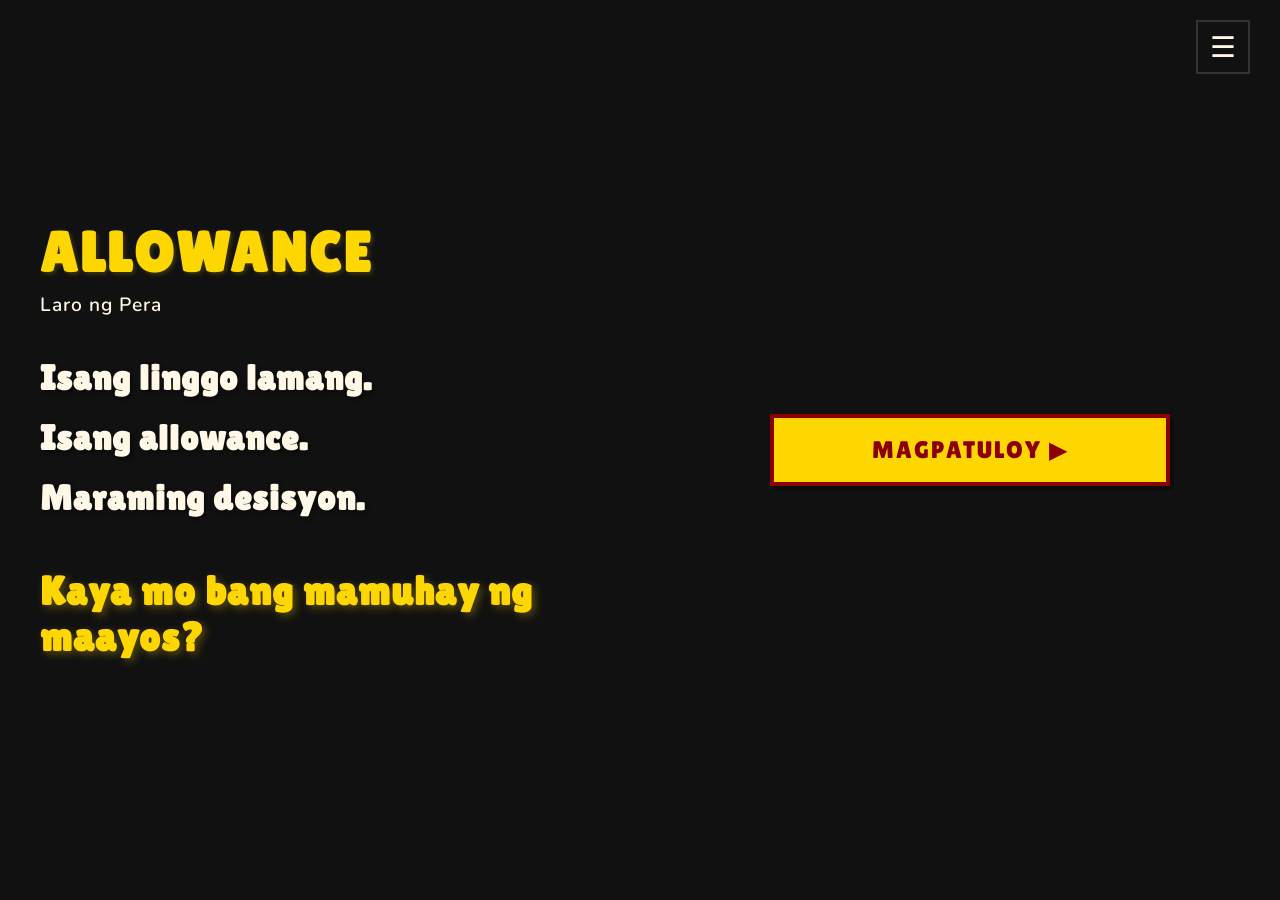
==== commit 901b81a5: "new ones" ====
--- a/game.html
+++ b/game.html
@@ -11,46 +11,59 @@
 <div id="app">
   <div id="gameScreen" class="screen active spent-gameplay">
     
-    <!-- TOP BAR: Money (left) and Day Counter (right) -->
+    <!-- TOP BAR: Money (left) and Exit Menu (right) -->
     <div class="game-top-bar">
-      <div class="money-display-container">
-        <div class="money-display-main">
-          <span class="money-icon">₱</span>
-          <span class="money-value" id="moneyDisplay">0</span>
-          <span class="money-arrow">▼</span>
-        </div>
-        <div class="week-day-label" id="weekDayLabel">Week 1, Day 1</div>
-      </div>
-      <div class="player-info">
-        <span id="displayName">Juan</span>
-      </div>
-      <div class="day-counter">
-        <span id="dayNum">1</span>/<span id="weekTotal">4</span>
-      </div>
-    </div>
-
-    <!-- SIDE PROGRESS BAR (right side vertical day dots) -->
-    <div class="day-progress-side" id="dayProgressSide"></div>
-
-    <!-- MAIN CONTENT AREA -->
-    <div class="game-main-content">
+      <div class="money-display-main">
+        <div class="money-symbol">$</div>
+        <div class="money-display" id="moneyDisplay">0</div>
+      </div>
+      <div class="top-right-info">
+        <div class="player-name" id="displayName">Player</div>
+        <div class="day-indicator">
+          <span class="day-number" id="dayNum">1</span>
+          <span class="day-slash">/</span>
+          <span class="day-total" id="dayTotal">4</span>
+        </div>
+      </div>
+    </div>
+
+    <!-- MAIN CONTENT WRAPPER -->
+    <div class="spent-content-wrapper">
       
-      <!-- SCENARIO CARD -->
-      <div class="scenario-card">
+      <!-- LEFT SIDEBAR: Need Cash? -->
+      <div class="left-sidebar">
+        <div class="need-cash-header">Need Cash?</div>
+        <div class="need-cash-options">
+          <button class="need-cash-option" id="nanayQuickBtn" title="Ask mom for money">👩</button>
+          <button class="need-cash-option" id="iponQuickBtn" title="Use your savings">💰</button>
+          <button class="need-cash-option" id="statsBtn" title="View stats">📊</button>
+        </div>
+      </div>
+
+      <!-- CENTER: SCENARIO -->
+      <div class="center-content">
         <div class="scenario-location" id="scenLoc">Sa Paaralan</div>
         <div class="scenario-title" id="scenTitle">Loading...</div>
         <div class="scenario-text" id="scenText"></div>
-      </div>
-
-      <!-- CHOICES CONTAINER -->
-      <div id="choicesPanel" class="choices-container"></div>
-
-    </div>
-
-    <!-- MENU BUTTON (bottom left) -->
-    <button class="menu-btn" id="statsBtn">📊 STATS</button>
-    <!-- QUIT BUTTON (top-right) -->
-    <button class="quit-btn" id="quitBtn">❌ QUIT</button>
+        
+        <!-- CHOICES -->
+        <div id="choicesPanel" class="choices-container"></div>
+      </div>
+
+      <!-- RIGHT SIDEBAR: Optional Info -->
+      <div class="right-sidebar">
+        <div class="right-sidebar-item">
+          <div class="sidebar-label">Ipon:</div>
+          <div class="sidebar-value" id="savingsDisplay">₱0</div>
+        </div>
+        <div class="right-sidebar-item">
+          <div class="sidebar-label">Debt:</div>
+          <div class="sidebar-value debt-display" id="debtDisplay">₱0</div>
+        </div>
+      </div>
+
+    </div>
+
     <!-- STATS MODAL/PANEL (hidden by default) -->
     <div class="stats-panel" id="statsPanel">
       <div class="stats-header">
@@ -89,7 +102,7 @@
           <span class="stat-value" id="v-stress">3/10</span>
         </div>
       </div>
-      <button class="nanay-btn" id="nanayBtn">👩 Humingi sa Nanay (Assistance)</button>
+      <button class="quit-btn-stats" id="quitBtnStats">❌ QUIT</button>
       <div class="debt-info" id="debtInfo"></div>
     </div>
 
@@ -101,16 +114,70 @@
           <button class="modal-close" id="nanayModalClose">✕</button>
         </div>
         <div class="nanay-body">
-          <p class="nanay-text">Nanay: "Anak, magkano ang kailangan mo? Pero tatanggihan ko ito sa susunod mong allowance!"</p>
+          <p class="nanay-text">Nanay: "Anak, magkano ang kailangan mo? Pero ibabawas ko ito sa susunod mong allowance!"</p>
           <div class="input-group">
-            <label>Magkano ang humihingi mo?</label>
+            <label>Magkano ang kai;angan mo?</label>
             <input type="number" id="borrowAmount" placeholder="₱0" min="0" max="500">
           </div>
-          <div class="warning-text">⚠️ Ito ay mababawas sa susunod mong linggo!</div>
+        
         </div>
         <div class="nanay-footer">
           <button class="btn-cancel" id="borrowCancel">Hindi, Salamat</button>
-          <button class="btn-borrow" id="borrowConfirm">Hinding-handa, Nanay!</button>
+          <button class="btn-borrow" id="borrowConfirm">salamat, Nanay!</button>
+        </div>
+      </div>
+    </div>
+
+    <!-- IPON MODAL (Savings Deposit/Withdraw) -->
+    <div class="ipon-modal" id="iponModal">
+      <div class="ipon-modal-content">
+        <div class="ipon-header">
+          <h2>💰 Ipon</h2>
+          <button class="modal-close" id="iponModalClose">✕</button>
+        </div>
+        
+        <!-- Ipon Mode Selection -->
+        <div class="ipon-mode-selector" id="iponModeSelector">
+          <button class="mode-btn" id="iponDepositModeBtn">➕ Mag-ipon</button>
+          <button class="mode-btn" id="iponWithdrawModeBtn">➖ Kunin ang Ipon</button>
+        </div>
+        
+        <!-- Deposit Mode -->
+        <div id="iponDepositMode" class="ipon-mode-content">
+          <div class="ipon-body">
+            <p class="ipon-text">Magkano ang gusto mong i-save?</p>
+            <div class="ipon-info">
+              <p>💵 Available mo: <strong id="availableMoney">₱0</strong></p>
+              <p>🏦 Ipon mo na: <strong id="currentSavings">₱0</strong></p>
+            </div>
+            <div class="input-group">
+              <label>Magkano ang isasave mo? (₱)</label>
+              <input type="number" id="savingsAmount" placeholder="₱0" min="0" step="5">
+            </div>
+          </div>
+          <div class="ipon-footer">
+            <button class="btn-cancel" id="savingsCancel">Hindi, Salamat</button>
+            <button class="btn-save" id="savingsConfirm">I-save na! 💪</button>
+          </div>
+        </div>
+        
+        <!-- Withdraw Mode -->
+        <div id="iponWithdrawMode" class="ipon-mode-content" style="display:none;">
+          <div class="ipon-body">
+            <p class="ipon-text">Magkano ang gusto mong kunin?</p>
+            <div class="ipon-info">
+              <p>🏦 Ipon mo: <strong id="currentSavingsWithdraw">₱0</strong></p>
+              <p>💵 Available mo ngayon: <strong id="availableMoneyWithdraw">₱0</strong></p>
+            </div>
+            <div class="input-group">
+              <label>Magkano ang kunin mo? (₱)</label>
+              <input type="number" id="withdrawAmount" placeholder="₱0" min="0" step="5">
+            </div>
+          </div>
+          <div class="ipon-footer">
+            <button class="btn-cancel" id="withdrawCancel">Hindi, Salamat</button>
+            <button class="btn-withdraw" id="withdrawConfirm">Kunin na! 💸</button>
+          </div>
         </div>
       </div>
     </div>
@@ -132,6 +199,7 @@
           </div>
         </div>
         <div class="receipt-footer">
+          <button class="btn-save-quick" id="quickSave50Btn">💾 I-save ang ₱50</button>
           <button class="btn-continue-receipt" id="continueReceipt">Magpatuloy ▶</button>
         </div>
       </div>
@@ -141,10 +209,10 @@
     <div class="quit-modal" id="quitModal">
       <div class="quit-modal-content">
         <div class="quit-header">
-          <h2>⚠️ Umalis sa Laro?</h2>
+          <h2>Umalis sa Laro?</h2>
         </div>
         <div class="quit-body">
-          <p>Sigurado ka na bang gusto mong umalis? Ang iyong progreso ay mawawala.</p>
+          <p>Sigurado ka na bang gusto mong umalis? Ang iyong progress ay mawawala.</p>
         </div>
         <div class="quit-footer">
           <button class="btn-continue" id="quitContinue">Magpatuloy pa rin</button>
--- a/styles.css
+++ b/styles.css
@@ -15,40 +15,194 @@
 @keyframes fadeIn{from{opacity:0;transform:translateY(10px)}to{opacity:1;transform:translateY(0)}}
 
 /* ── SPENT STYLE (Start Screen) ── */
-.spent-style{background:var(--dark);border:none;padding:0;display:flex;align-items:center;justify-content:center}
-.spent-container{width:100%;max-width:700px;padding:60px 40px;text-align:center;animation:fadeIn 0.5s ease}
-.spent-header{margin-bottom:50px}
-.spent-title{
-  font-family:'Lilita One',cursive;font-size:5em;color:var(--yellow);
-  text-shadow:3px 3px 0 var(--red);margin:0;letter-spacing:3px;
-}
-.spent-subtitle{
-  font-family:'Lilita One',cursive;font-size:1.8em;color:var(--cream);
-  margin:15px 0 0 0;letter-spacing:1px;font-weight:600;text-shadow:1px 1px 0 rgba(0,0,0,0.5);
-}
-.title-screen-section{display:flex;flex-direction:column;align-items:center;justify-content:center;min-height:100vh;padding:40px 20px}
-.title-screen-section.active .spent-header{display:flex;flex-direction:column;align-items:center;justify-content:center}
-.story-form-section{display:flex;flex-direction:column;align-items:center}
-.spent-context{text-align:center;margin-bottom:40px;line-height:1.9}
-.spent-context p{
-  font-size:1.05em;font-weight:600;color:#ccc;margin:12px 0;
-}
-.spent-context strong{color:var(--yellow);font-size:1.15em}
+.spent-style{
+  background:var(--dark);border:none;padding:0;display:flex;flex-direction:column;
+  align-items:center;justify-content:flex-start;min-height:100vh;
+}
+
+/* HAMBURGER MENU */
+.hamburger-menu{
+  position:fixed;top:20px;right:30px;background:transparent;
+  border:2px solid var(--border);color:var(--cream);font-size:1.8em;
+  cursor:pointer;padding:8px 12px;z-index:1000;transition:all 0.2s;
+}
+
+.hamburger-menu:hover{
+  border-color:var(--yellow);color:var(--yellow);
+}
+
+/* STORY SECTION */
+.spent-story-section{
+  flex:1;display:flex;flex-direction:column;align-items:center;justify-content:center;
+  padding:60px 40px;width:100%;max-width:900px;margin:0 auto;
+}
+
+.spent-story-content{
+  text-align:center;margin-bottom:60px;line-height:2;max-width:800px;
+}
+
 .story-para{
-  opacity:0;font-size:1.25em;font-weight:700;line-height:1.9;
-  overflow:hidden;min-height:1.4em;
-}
-.story-para.story-animate{
-  animation:typeWriter 1s steps(50, end) forwards, fadeInStory 0.8s ease-out forwards;
-}
-@keyframes typeWriter{
-  from{max-height:0}
-  to{max-height:500px}
-}
+  font-size:1.3em;font-weight:600;color:#bbb;margin:18px 0;
+  opacity:0;animation:fadeInStory 0.8s ease-out forwards;
+}
+
+.story-para.challenge{
+  color:var(--yellow);font-size:1.5em;margin-top:40px;font-weight:800;
+  text-shadow:2px 2px 4px rgba(255,215,0,0.2);
+}
+
 @keyframes fadeInStory{
-  from{opacity:0;transform:translateY(8px)}
+  from{opacity:0;transform:translateY(10px)}
   to{opacity:1;transform:translateY(0)}
 }
+
+/* TITLE SCREEN */
+.spent-title-screen{
+  flex:1;display:flex;align-items:center;justify-content:space-between;
+  width:100%;padding:60px 40px;position:relative;gap:60px;
+}
+
+.title-screen-content{
+  text-align:left;max-width:600px;flex:1;
+}
+
+.game-main-title{
+  font-size:3.5em;font-weight:800;color:var(--yellow);
+  margin:0 0 8px 0;font-family:'Lilita One',cursive;
+  letter-spacing:3px;
+  opacity:0;animation:titleFadeIn 0.8s ease-out forwards;
+  text-shadow:2px 2px 4px rgba(255,215,0,0.2);
+  animation-delay:0s;
+}
+
+.title-subtitle{
+  font-size:1.2em;font-weight:600;color:var(--cream);
+  margin:0 0 40px 0;font-family:'Nunito',sans-serif;
+  letter-spacing:1px;
+  opacity:0;animation:titleFadeIn 0.8s ease-out forwards;
+  animation-delay:0.3s;
+}
+
+.title-line{
+  font-size:2.2em;font-weight:800;color:var(--cream);
+  margin:20px 0;font-family:'Lilita One',cursive;
+  letter-spacing:1px;
+  opacity:0;animation:titleFadeIn 0.8s ease-out forwards;
+  text-shadow:2px 2px 4px rgba(0,0,0,0.5);
+}
+
+.title-line:nth-child(1){animation-delay:0.6s}
+.title-line:nth-child(2){animation-delay:1.0s}
+.title-line:nth-child(3){animation-delay:1.4s}
+.title-line:nth-child(4){animation-delay:1.8s}
+.title-line:nth-child(5){animation-delay:2.2s}
+
+.title-line.challenge{
+  font-size:2.5em;color:var(--yellow);
+  margin-top:50px;
+  text-shadow:3px 3px 8px rgba(255,215,0,0.3);
+}
+
+.spent-btn-challenge{
+  position:relative;right:auto;bottom:auto;transform:none;
+  width:200px;padding:24px 20px;background:var(--yellow);
+  color:var(--darkred);border:4px solid var(--darkred);
+  font-family:'Lilita One',cursive;font-size:1.4em;letter-spacing:2px;
+  cursor:pointer;transition:all 0.15s;
+  box-shadow:4px 4px 0 rgba(0,0,0,0.3);z-index:100;
+  height:fit-content;white-space:nowrap;
+}
+
+.spent-btn-challenge:hover{transform:translateY(-3px);box-shadow:6px 6px 0 rgba(0,0,0,0.4)}
+.spent-btn-challenge:active{transform:translateY(-1px)}
+
+@keyframes titleFadeIn{
+  from{
+    opacity:0;
+    transform:translateY(20px);
+  }
+  to{
+    opacity:1;
+    transform:translateY(0);
+  }
+}
+
+/* STORY SCREEN */
+.spent-form-wrapper{
+  width:100%;max-width:600px;margin:0 auto;padding:0 40px;
+}
+
+.spent-form{
+  background:var(--card);border:2px solid var(--border);padding:30px 28px;
+  text-align:left;margin-top:40px;display:block;
+}
+
+.spent-form .form-group{
+  margin-bottom:24px;
+  opacity:0;animation:formSlideIn 0.6s cubic-bezier(0.34, 1.56, 0.64, 1) forwards;
+}
+
+.spent-form .form-group:last-child{margin-bottom:0}
+
+.spent-form .form-group label{
+  display:block;font-size:0.85em;font-weight:800;text-transform:uppercase;
+  letter-spacing:1.5px;color:var(--yellow);margin-bottom:10px;
+}
+
+.spent-form .form-group input{
+  width:100%;padding:12px 14px;background:rgba(0,0,0,0.3);border:1px solid var(--border);
+  color:var(--cream);font-family:'Nunito',sans-serif;font-size:1em;
+  transition:all 0.2s;box-sizing:border-box;
+}
+
+.spent-form .form-group input:focus{
+  outline:none;border-color:var(--yellow);background:rgba(255,215,0,0.05);
+}
+
+.form-readiness{
+  text-align:center;margin:30px 0 40px;padding:20px 0;
+  opacity:0;animation:formSlideIn 0.6s cubic-bezier(0.34, 1.56, 0.64, 1) forwards;
+}
+
+.form-readiness p{
+  font-size:1.3em;color:var(--yellow);font-weight:800;
+  letter-spacing:1px;text-shadow:1px 1px 0 rgba(255,215,0,0.3);
+}
+
+.btn-start{
+  width:100%;padding:16px;background:var(--yellow);color:var(--darkred);
+  border:none;font-family:'Lilita One',cursive;font-size:1.2em;letter-spacing:2px;
+  font-weight:800;cursor:pointer;transition:all 0.2s;
+}
+
+.btn-start:hover{
+  transform:translateY(-2px);box-shadow:0 4px 12px rgba(255,215,0,0.3);
+}
+
+.btn-start:active{transform:translateY(0)}
+
+/* MENU DROPDOWN */
+.spent-dropdown{
+  position:fixed;top:60px;right:20px;background:var(--card);
+  border:2px solid var(--border);min-width:200px;z-index:999;
+}
+
+.spent-menu-item{
+  display:block;width:100%;padding:14px 18px;background:transparent;
+  color:var(--cream);border:none;font-family:'Nunito',sans-serif;
+  font-size:0.95em;font-weight:700;cursor:pointer;text-align:left;
+  transition:all 0.2s;border-bottom:1px solid var(--border);
+}
+
+.spent-menu-item:last-child{border-bottom:none}
+
+.spent-menu-item:hover{background:var(--red);color:var(--yellow)}
+
+@keyframes formSlideIn{
+  from{opacity:0;transform:translateY(10px)}
+  to{opacity:1;transform:translateY(0)}
+}
+
 .spent-btn-challenge{
   width:100%;max-width:400px;padding:18px 32px;background:var(--yellow);
   color:var(--darkred);border:4px solid var(--darkred);
@@ -303,75 +457,210 @@
   width:100%;height:100vh;position:relative;
 }
 
-/* TOP BAR: Money (left), Name (center), Day (right) */
+/* TOP BAR: Money (left) and Day/Name (right) */
 .game-top-bar{
   display:flex;justify-content:space-between;align-items:center;
-  padding:20px 40px;background:transparent;border-bottom:none;
+  padding:28px 40px;background:transparent;border-bottom:2px solid #333;
   flex-shrink:0;position:relative;z-index:10;
 }
 
-.money-display-container{
-  display:flex;flex-direction:column;align-items:flex-start;gap:4px;cursor:pointer;
-  animation:slideInDown 0.4s ease;
-}
-
 .money-display-main{
-  display:flex;align-items:baseline;gap:8px;
-}
-
-.money-icon{
-  font-size:2.5em;color:var(--red);font-weight:bold;
-  text-shadow:2px 2px 4px rgba(0,0,0,0.5);
-}
-
-.money-value{
-  font-family:'Lilita One',cursive;font-size:2.2em;color:var(--red);
-  font-weight:bold;text-shadow:2px 2px 4px rgba(0,0,0,0.5);
-}
-
-.money-arrow{
-  font-size:0.9em;color:#666;transition:transform 0.2s;
-}
-
-.money-display-container:hover .money-arrow{transform:translateY(2px)}
-
-.week-day-label{
-  font-size:0.75em;color:#888;font-weight:600;letter-spacing:0.5px;
-  font-family:'Nunito',sans-serif;text-transform:uppercase;
-}
-
-.player-info{
-  position:absolute;left:50%;transform:translateX(-50%);
-  font-size:0.95em;font-weight:700;color:#aaa;
-  animation:slideInDown 0.5s ease;
-}
-
-.day-counter{
-  display:flex;gap:0;font-family:'Lilita One',cursive;
-  font-size:1.5em;color:var(--yellow);font-weight:bold;
-  animation:slideInDown 0.6s ease;
-}
-
-.day-counter span:nth-child(1){font-size:1.6em}
-.day-counter span:nth-child(2){font-size:1em;align-self:center;margin:0 2px;color:#666}
-.day-counter span:nth-child(3){font-size:1.2em;color:#999}
-
-/* SIDE PROGRESS BAR (vertical day dots) */
-.day-progress-side{
-  position:absolute;right:0;top:0;bottom:0;width:20px;
-  display:flex;flex-direction:column;justify-content:space-around;
-  align-items:center;padding:40px 0;background:transparent;
-  border-left:1px solid #333;z-index:5;
+  display:flex;align-items:baseline;gap:12px;animation:fadeIn 0.4s ease;
+}
+
+.money-symbol{
+  font-size:2.4em;color:var(--yellow);font-weight:bold;font-family:'Lilita One',cursive;
+}
+
+.money-display{
+  font-family:'Lilita One',cursive;font-size:2.8em;color:var(--yellow);
+  font-weight:bold;letter-spacing:1px;
+}
+
+.top-right-info{
+  display:flex;flex-direction:column;align-items:flex-end;gap:6px;
+}
+
+.player-name{
+  font-size:0.95em;font-weight:700;color:#aaa;letter-spacing:0.5px;
+}
+
+.day-indicator{
+  display:flex;align-items:baseline;gap:4px;font-family:'Lilita One',cursive;
+  font-size:1.6em;color:var(--yellow);font-weight:bold;
+}
+
+.day-number{font-size:1.8em}
+.day-slash{font-size:1.2em;color:#666;margin:0 2px}
+.day-total{font-size:1.4em;color:#888}
+
+/* MAIN CONTENT WRAPPER - Three Column Layout */
+.spent-content-wrapper{
+  display:flex;flex:1;gap:20px;padding:20px 40px;
+  overflow-y:auto;position:relative;
+}
+
+/* LEFT SIDEBAR */
+.left-sidebar{
+  width:140px;flex-shrink:0;animation:slideInLeft 0.5s ease;
+}
+
+.need-cash-header{
+  font-size:0.85em;font-weight:800;text-transform:uppercase;
+  letter-spacing:1px;color:var(--yellow);margin-bottom:16px;
+}
+
+.need-cash-options{
+  display:flex;flex-direction:column;gap:10px;
+}
+
+.need-cash-option{
+  padding:12px;background:transparent;border:2px solid #444;
+  color:#999;font-size:0.9em;font-weight:700;cursor:pointer;
+  text-align:center;transition:all 0.25s ease;
+  font-family:'Nunito',sans-serif;border-radius:0;
+}
+
+.need-cash-option:hover{
+  border-color:var(--yellow);color:var(--yellow);
+  background:rgba(255,215,0,0.08);transform:translateX(3px);
+}
+
+/* CENTER CONTENT */
+.center-content{
+  flex:1;display:flex;flex-direction:column;align-items:center;
+  justify-content:center;min-height:300px;animation:fadeIn 0.5s ease 0.1s both;
+}
+
+.scenario-location{
+  font-size:0.75em;font-weight:800;text-transform:uppercase;
+  letter-spacing:2px;color:var(--yellow);margin-bottom:16px;
+}
+
+.scenario-title{
+  font-family:'Lilita One',cursive;font-size:2.2em;
+  color:var(--white);line-height:1.2;margin-bottom:20px;
+  text-align:center;max-width:700px;
+}
+
+.scenario-text{
+  font-size:1.05em;font-weight:500;color:#bbb;
+  line-height:1.85;white-space:pre-line;
+  margin-bottom:28px;text-align:center;max-width:700px;
+}
+
+.choices-container{
+  width:100%;max-width:700px;
+  display:flex;flex-direction:column;gap:12px;
+  animation:fadeIn 0.5s ease 0.2s both;
+}
+
+.choice-btn-spent{
+  padding:16px 18px;background:transparent;
+  border:2px solid #444;color:#ccc;
+  font-size:0.95em;font-weight:600;text-align:left;
+  line-height:1.6;cursor:pointer;
+  transition:all 0.25s ease;
+  border-radius:0;font-family:'Nunito',sans-serif;
+  animation:fadeIn 0.4s ease forwards;
+}
+
+.choice-btn-spent:nth-child(1){animation-delay:0.3s}
+.choice-btn-spent:nth-child(2){animation-delay:0.4s}
+.choice-btn-spent:nth-child(3){animation-delay:0.5s}
+.choice-btn-spent:nth-child(4){animation-delay:0.6s}
+
+.choice-btn-spent:disabled{
+  opacity:0.4;cursor:not-allowed;transform:none !important;
+}
+
+.choice-btn-spent:hover:not(:disabled){
+  border-color:var(--yellow);background:rgba(255,215,0,0.08);
+  color:var(--yellow);transform:translateX(4px);
+}
+
+.choice-btn-spent.positive:hover:not(:disabled),
+.choice-btn-spent.negative:hover:not(:disabled),
+.choice-btn-spent.balance:hover:not(:disabled),
+.choice-btn-spent.neutral:hover:not(:disabled){
+  border-color:var(--yellow);color:var(--yellow);background:rgba(255,215,0,0.08);
+}
+
+/* RIGHT SIDEBAR */
+.right-sidebar{
+  width:140px;flex-shrink:0;animation:slideInRight 0.5s ease;
+}
+
+.right-sidebar-item{
+  background:rgba(255,215,0,0.05);border:1px solid #333;
+  padding:12px;margin-bottom:12px;border-radius:2px;
+}
+
+.sidebar-label{
+  font-size:0.75em;font-weight:700;text-transform:uppercase;
+  letter-spacing:1px;color:#888;margin-bottom:4px;
+}
+
+.sidebar-value{
+  font-family:'Lilita One',cursive;font-size:1.4em;color:var(--yellow);
+  font-weight:bold;
+}
+
+.sidebar-value.debt-display{
+  color:#ff6b6b;
+}
+
+.need-cash-header{
+  font-size:0.75em;font-weight:800;text-transform:uppercase;
+  letter-spacing:1px;color:var(--yellow);margin-bottom:12px;
+}
+
+.need-cash-buttons{
+  display:flex;flex-direction:column;gap:8px;width:100%;
+  padding:0 8px;
+}
+
+.need-cash-btn{
+  padding:10px 8px;background:transparent;border:2px solid #444;
+  color:#999;font-size:0.85em;font-weight:700;cursor:pointer;
+  text-align:center;transition:all 0.25s ease;
+  font-family:'Nunito',sans-serif;border-radius:0;
+  white-space:nowrap;
+}
+
+.need-cash-btn:hover{
+  border-color:var(--yellow);color:var(--yellow);
+  background:rgba(255,215,0,0.08);transform:translateX(2px);
+}
+
+.need-cash-btn.nanay-quick:hover{
+  border-color:#ff69b4;color:#ff69b4;background:rgba(255,105,180,0.08);
+}
+
+.need-cash-btn.ipon-quick:hover{
+  border-color:#2ecc71;color:#2ecc71;background:rgba(46,204,113,0.08);
 }
 
 .day-dot-side{
-  width:6px;height:6px;border-radius:50%;
-  background:#333;border:1px solid #555;
+  width:22px;height:22px;border-radius:50%;
+  background:#1a1a1a;border:1px solid #444;
+  display:flex;align-items:center;justify-content:center;
+  font-size:0.7em;font-weight:700;color:#1a1a1a;font-family:'Nunito',sans-serif;
   transition:all 0.3s ease;animation:popScale 0.3s ease forwards;
+  cursor:pointer;
+}
+
+.day-dot-side:hover{
+  color:#ccc;
 }
 
 .day-dot-side.done{
-  background:var(--red);border-color:var(--red);box-shadow:0 0 6px rgba(204,0,0,0.5);
+  background:var(--red);border-color:var(--red);color:var(--white);
+  box-shadow:0 0 10px rgba(204,0,0,0.5);font-weight:800;
+}
+
+.day-dot-side.done:hover{
+  color:var(--white);
 }
 
 .day-dot-side:nth-child(1){animation-delay:0.4s}
@@ -389,55 +678,60 @@
 .game-main-content{
   flex:1;display:flex;flex-direction:column;
   justify-content:center;align-items:center;
-  padding:40px 60px 40px 40px;overflow-y:auto;
-  max-width:900px;width:100%;margin:0 auto;
+  padding:30px 60px 30px 40px;overflow-y:auto;
+  max-width:1000px;width:100%;margin:0 auto;
 }
 
 /* SCENARIO CARD */
 .scenario-card{
-  width:100%;max-width:700px;margin-bottom:50px;
-  animation:slideInUp 0.5s ease;
+  width:100%;max-width:700px;margin-bottom:45px;
+  text-align:center;animation:fadeIn 0.5s ease;
 }
 
 .scenario-location{
-  font-size:0.8em;font-weight:800;text-transform:uppercase;
-  letter-spacing:3px;color:var(--yellow);
-  margin-bottom:12px;display:flex;align-items:center;gap:8px;
-  animation:slideInUp 0.4s ease 0.1s both;
+  font-size:0.75em;font-weight:800;text-transform:uppercase;
+  letter-spacing:2px;color:var(--yellow);
+  margin-bottom:16px;display:flex;align-items:center;justify-content:center;gap:8px;
+  animation:fadeIn 0.4s ease 0.1s both;
 }
 
 .scenario-location::before{
-  content:'';display:inline-block;width:12px;height:2px;
+  content:'';display:inline-block;width:14px;height:2px;
   background:var(--yellow);
 }
 
+.scenario-location::after{
+  content:'';display:inline-block;width:14px;height:2px;
+  background:var(--yellow);
+}
+
 .scenario-title{
-  font-family:'Lilita One',cursive;font-size:2.2em;
-  color:var(--white);line-height:1.2;margin-bottom:16px;
-  animation:slideInUp 0.4s ease 0.15s both;
+  font-family:'Lilita One',cursive;font-size:2.4em;
+  color:var(--white);line-height:1.1;margin-bottom:20px;
+  animation:fadeIn 0.4s ease 0.15s both;
 }
 
 .scenario-text{
-  font-size:1.05em;font-weight:600;color:#ccc;
-  line-height:1.8;white-space:pre-line;
-  margin-bottom:0;animation:slideInUp 0.4s ease 0.2s both;
+  font-size:1.1em;font-weight:500;color:#ccc;
+  line-height:1.9;white-space:pre-line;
+  margin-bottom:0;animation:fadeIn 0.4s ease 0.2s both;
 }
 
 /* CHOICES CONTAINER */
 .choices-container{
   width:100%;max-width:700px;
-  display:flex;flex-direction:column;gap:14px;
-  animation:slideInUp 0.5s ease 0.3s both;
+  display:flex;flex-direction:column;gap:12px;
+  animation:fadeIn 0.5s ease 0.3s both;
 }
 
 .choice-btn-spent{
-  padding:18px 20px;background:var(--card);
-  border:2px solid var(--border);color:var(--white);
-  font-size:0.95em;font-weight:700;text-align:left;
-  line-height:1.6;cursor:pointer;
-  transition:all 0.2s cubic-bezier(0.34,1.56,0.64,1);
+  padding:14px 18px;background:transparent;
+  border:2px solid #444;color:#ccc;
+  font-size:0.95em;font-weight:600;text-align:left;
+  line-height:1.5;cursor:pointer;
+  transition:all 0.25s ease;
   border-radius:0;font-family:'Nunito',sans-serif;
-  animation:slideInLeft 0.4s ease forwards;
+  animation:fadeIn 0.4s ease forwards;
 }
 
 .choice-btn-spent:nth-child(1){animation-delay:0.4s}
@@ -446,32 +740,28 @@
 .choice-btn-spent:nth-child(4){animation-delay:0.7s}
 
 .choice-btn-spent:disabled{
-  opacity:0.5;cursor:not-allowed;transform:none !important;
+  opacity:0.4;cursor:not-allowed;transform:none !important;
 }
 
 .choice-btn-spent:hover:not(:disabled){
-  transform:translateX(8px);border-color:var(--yellow);
-  background:#0d0d0d;box-shadow:0 4px 12px rgba(0,0,0,0.4);
+  border-color:var(--yellow);background:rgba(255,215,0,0.08);
+  color:var(--yellow);transform:translateX(3px);
 }
 
 .choice-btn-spent.positive:hover:not(:disabled){
-  background:#051a09;border-color:#2ecc71;color:#2ecc71;
-  box-shadow:0 0 12px rgba(46,204,113,0.3);
+  border-color:var(--yellow);color:var(--yellow);background:rgba(255,215,0,0.08);
 }
 
 .choice-btn-spent.negative:hover:not(:disabled){
-  background:#1a0000;border-color:var(--red);color:#ff6b6b;
-  box-shadow:0 0 12px rgba(255,107,107,0.3);
+  border-color:var(--yellow);color:var(--yellow);background:rgba(255,215,0,0.08);
 }
 
 .choice-btn-spent.balance:hover:not(:disabled){
-  background:#001a1f;border-color:#00bcd4;color:#4dd0e1;
-  box-shadow:0 0 12px rgba(0,188,212,0.3);
+  border-color:var(--yellow);color:var(--yellow);background:rgba(255,215,0,0.08);
 }
 
 .choice-btn-spent.neutral:hover:not(:disabled){
-  background:#1a1a1a;border-color:var(--yellow);color:var(--yellow);
-  box-shadow:0 0 12px rgba(255,215,0,0.3);
+  border-color:var(--yellow);color:var(--yellow);background:rgba(255,215,0,0.08);
 }
 
 /* STATS BUTTON (bottom-left) */
@@ -574,7 +864,6 @@
   font-size:0.85em;font-weight:700;color:#aaa;text-align:right;
 }
 
-/* NANAY BUTTON */
 .nanay-btn{
   width:100%;padding:14px;margin-top:16px;background:var(--card);
   border:2px solid var(--red);color:var(--red);
@@ -584,6 +873,19 @@
 }
 
 .nanay-btn:hover{
+  background:var(--red);color:var(--white);
+  transform:translateY(-2px);box-shadow:0 4px 12px rgba(204,0,0,0.3);
+}
+
+/* QUIT BUTTON IN STATS */
+.quit-btn-stats{
+  width:100%;padding:14px;margin-top:16px;background:var(--card);
+  border:2px solid var(--red);color:var(--red);
+  font-family:'Nunito',sans-serif;font-size:0.9em;font-weight:700;
+  cursor:pointer;transition:all 0.2s;border-radius:0;
+}
+
+.quit-btn-stats:hover{
   background:var(--red);color:var(--white);
   transform:translateY(-2px);box-shadow:0 4px 12px rgba(204,0,0,0.3);
 }
@@ -694,6 +996,108 @@
   background:#8B0000;box-shadow:0 0 12px rgba(204,0,0,0.4);
 }
 
+/* IPON MODAL (Savings) */
+.ipon-modal{
+  position:fixed;top:0;left:0;right:0;bottom:0;
+  background:rgba(0,0,0,0.9);backdrop-filter:blur(4px);
+  display:none;z-index:150;flex-direction:column;
+  justify-content:center;align-items:center;
+  animation:fadeIn 0.3s ease;
+}
+
+.ipon-modal.show{display:flex}
+
+.ipon-modal-content{
+  background:var(--card);border:3px solid #2ecc71;
+  max-width:500px;width:90%;border-radius:0;
+  animation:popScale 0.4s ease;
+}
+
+.ipon-header{
+  display:flex;justify-content:space-between;align-items:center;
+  padding:16px 20px;border-bottom:2px solid #2ecc71;
+}
+
+.ipon-header h2{
+  font-family:'Lilita One',cursive;color:#2ecc71;
+  font-size:1.4em;letter-spacing:1px;margin:0;
+}
+
+.ipon-body{
+  padding:20px;
+}
+
+.ipon-text{
+  color:#ccc;font-weight:600;line-height:1.6;
+  margin-bottom:16px;font-size:0.95em;
+}
+
+.ipon-info{
+  background:#0d0d0d;border:1px solid #333;padding:12px;
+  border-radius:4px;margin-bottom:16px;font-size:0.9em;
+}
+
+.ipon-info p{
+  margin:6px 0;color:#aaa;
+}
+
+.ipon-info strong{
+  color:#2ecc71;font-weight:700;
+}
+
+.ipon-footer{
+  display:flex;gap:10px;padding:16px;border-top:2px solid #2ecc71;
+}
+
+.btn-save{
+  flex:1;padding:12px;border:none;font-family:'Nunito',sans-serif;
+  font-size:0.9em;font-weight:700;cursor:pointer;
+  transition:all 0.2s;border-radius:0;
+  background:#2ecc71;color:var(--dark);border:2px solid #2ecc71;
+  font-weight:800;
+}
+
+.btn-save:hover{
+  background:#27ab5f;box-shadow:0 0 12px rgba(46,204,113,0.4);
+}
+
+.btn-withdraw{
+  flex:1;padding:12px;border:none;font-family:'Nunito',sans-serif;
+  font-size:0.9em;font-weight:700;cursor:pointer;
+  transition:all 0.2s;border-radius:0;
+  background:var(--red);color:white;border:2px solid var(--red);
+  font-weight:800;
+}
+
+.btn-withdraw:hover{
+  background:#b30000;box-shadow:0 0 12px rgba(204,0,0,0.4);
+}
+
+.ipon-mode-selector{
+  display:flex;gap:10px;padding:12px 16px;
+  border-bottom:2px solid #2ecc71;
+}
+
+.mode-btn{
+  flex:1;padding:10px;border:2px solid #444;
+  background:transparent;color:#aaa;font-family:'Nunito',sans-serif;
+  font-weight:700;font-size:0.9em;cursor:pointer;
+  transition:all 0.2s;border-radius:0;
+}
+
+.mode-btn.active{
+  background:#2ecc71;color:var(--dark);border-color:#2ecc71;
+  box-shadow:0 0 8px rgba(46,204,113,0.3);
+}
+
+.mode-btn:hover:not(.active){
+  border-color:#2ecc71;color:#ccc;
+}
+
+.ipon-mode-content{
+  width:100%;
+}
+
 /* WEEKLY RECEIPT MODAL */
 .weekly-receipt-modal{
   position:fixed;top:0;left:0;right:0;bottom:0;
@@ -736,9 +1140,165 @@
 }
 
 .spent-amount{
-  font-family:'Lilita One',cursive;color:var(--red);
-  font-size:2.5em;font-weight:bold;margin:0;
-  text-shadow:2px 2px 4px rgba(204,0,0,0.3);
+  font-family:'Lilita One',cursive;font-size:2.2em;color:var(--yellow);font-weight:bold;
+}
+
+/* ════════════════════════════════════════════════════════════════════ */
+/* MOBILE RESPONSIVE DESIGN — Media Queries */
+/* ════════════════════════════════════════════════════════════════════ */
+
+/* ── SMALL DEVICES (320px - 480px) ── */
+@media (max-width:480px){
+  /* START/SETUP SCREENS */
+  .spent-title{font-size:2.5em;letter-spacing:1px}
+  .spent-subtitle{font-size:1.1em;letter-spacing:0.5px}
+  .spent-container{padding:40px 20px}
+  .spent-btn-challenge{max-width:100%;padding:14px 20px;font-size:1.1em}
+  
+  .setup-header{max-width:100%;padding:24px 16px 20px}
+  .setup-header h1{font-size:2em;letter-spacing:1px}
+  .setup-header::before,.setup-header::after{width:16px}
+  .setup-body{max-width:100%;padding:20px 16px 24px}
+  .setup-intro{padding:12px 14px;font-size:0.85em}
+  .form-group label{font-size:0.7em;letter-spacing:1px}
+  .btn-start{padding:14px;font-size:1.1em;letter-spacing:1px}
+  
+  /* GAMEPLAY */
+  .game-top-bar{padding:12px 12px;gap:8px}
+  .money-display-container{gap:1px}
+  .money-icon{font-size:1.3em}
+  .money-value{font-size:1.2em}
+  .player-info{font-size:0.75em}
+  .day-counter{font-size:1em}
+  .day-counter span:nth-child(1){font-size:1.1em}
+  .day-counter span:nth-child(3){font-size:0.8em}
+  
+  /* SIDEBARS */
+  .need-cash-sidebar{width:100px;top:70px}
+  .need-cash-header{font-size:0.65em;margin-bottom:8px}
+  .need-cash-btn{padding:8px 6px;font-size:0.75em}
+  
+  .day-progress-side{width:24px;padding:30px 3px;border-left:none;border-top:1px solid #333}
+  .day-dot-side{width:18px;height:18px;font-size:0.6em}
+  
+  /* MAIN CONTENT */
+  .game-main-content{padding:20px 16px 20px 12px;max-width:100%}
+  .scenario-card{margin-bottom:20px}
+  .scenario-location{font-size:0.65em;margin-bottom:12px}
+  .scenario-title{font-size:1.5em;margin-bottom:12px}
+  .scenario-text{font-size:0.9em;line-height:1.6}
+  
+  .choices-container{max-width:100%;gap:8px}
+  .choice-btn-spent{padding:12px 12px;font-size:0.85em;line-height:1.4}
+  
+  /* BUTTONS */
+  .menu-btn{bottom:20px;left:20px;padding:12px 16px;font-size:0.8em}
+  .quit-btn{top:20px;right:20px;padding:10px 12px;font-size:0.75em}
+  
+  /* MODALS */
+  .stats-grid{max-width:95%;width:95%;padding:16px;max-height:60vh}
+  .stats-title{font-size:1.3em}
+  .stat-label{font-size:0.75em}
+  .stat-value{font-size:0.75em}
+  
+  .nanay-modal-content{max-width:95%;width:95%}
+  .nanay-header h2{font-size:1.1em}
+  .nanay-body{padding:14px}
+  .input-group input{font-size:0.95em;padding:10px}
+  
+  .receipt-content{max-width:95%;width:95%}
+  .receipt-header h2{font-size:1.2em;letter-spacing:1px}
+}
+
+/* ── MEDIUM DEVICES (481px - 768px) ── */
+@media (max-width:768px){
+  /* START/SETUP SCREENS */
+  .spent-title{font-size:3.2em;letter-spacing:2px}
+  .spent-subtitle{font-size:1.4em}
+  .spent-container{padding:50px 30px}
+  .spent-btn-challenge{max-width:90%;font-size:1.2em;padding:16px 28px}
+  
+  .setup-header{max-width:90%;padding:28px 20px 22px}
+  .setup-header h1{font-size:2.8em}
+  .setup-body{max-width:90%;padding:24px 20px 28px}
+  .form-group input,.form-group select{font-size:0.95em;padding:12px}
+  .btn-start{padding:15px;font-size:1.25em}
+  
+  /* GAMEPLAY */
+  .game-top-bar{padding:14px 20px;flex-wrap:wrap}
+  .money-display-container{gap:1px}
+  .money-icon{font-size:1.6em}
+  .money-value{font-size:1.4em}
+  .day-counter{font-size:1.1em}
+  
+  /* SIDEBARS */
+  .need-cash-sidebar{width:110px;top:75px}
+  .need-cash-header{font-size:0.7em;margin-bottom:10px}
+  .need-cash-btn{padding:9px 7px;font-size:0.8em}
+  
+  .day-progress-side{width:26px;padding:35px 3px;gap:3px}
+  .day-dot-side{width:20px;height:20px;font-size:0.65em}
+  
+  /* MAIN CONTENT */
+  .game-main-content{padding:25px 40px 25px 30px}
+  .scenario-card{margin-bottom:30px}
+  .scenario-location{font-size:0.7em;margin-bottom:14px}
+  .scenario-title{font-size:1.8em;margin-bottom:15px}
+  .scenario-text{font-size:0.95em;line-height:1.7}
+  
+  .choices-container{max-width:650px;gap:10px}
+  .choice-btn-spent{padding:13px 16px;font-size:0.9em;line-height:1.45}
+  
+  /* BUTTONS */
+  .menu-btn{bottom:25px;left:25px;padding:13px 20px;font-size:0.85em}
+  .quit-btn{top:25px;right:25px;padding:11px 16px;font-size:0.8em}
+  
+  /* MODALS */
+  .stats-grid{max-width:90%;width:90%;padding:20px;max-height:65vh}
+  .stats-title{font-size:1.5em}
+  .stat-label{font-size:0.8em}
+  
+  .nanay-modal-content{max-width:90%;width:90%}
+  .nanay-header h2{font-size:1.2em}
+  
+  .receipt-content{max-width:90%;width:90%}
+  .receipt-header h2{font-size:1.4em}
+}
+
+/* ── LANDSCAPE MODE (Height ≤ 500px) ── */
+@media (max-height:500px){
+  .game-top-bar{padding:10px 16px}
+  .game-main-content{padding:15px 30px 15px 20px}
+  .scenario-card{margin-bottom:15px}
+  .scenario-title{font-size:1.5em;margin-bottom:10px}
+  .scenario-text{font-size:0.85em}
+  .choices-container{gap:6px}
+  .choice-btn-spent{padding:10px 12px;font-size:0.85em}
+  
+  .need-cash-sidebar{top:60px}
+  .day-progress-side{padding:20px 3px}
+}
+
+/* ── LARGE TABLETS (769px - 1024px) ── */
+@media (min-width:769px) and (max-width:1024px){
+  .spent-container{max-width:90%;padding:50px 35px}
+  .spent-title{font-size:4em}
+  
+  .game-main-content{padding:28px 45px 28px 35px;max-width:95%}
+  .scenario-card{max-width:100%}
+  .scenario-title{font-size:2.1em}
+  
+  .choices-container{max-width:100%}
+}
+
+/* ── EXTRA LARGE (1025px+) ── */
+@media (min-width:1025px){
+  .game-main-content{max-width:1200px}
+}
+
+.spent-amount{
+  font-family:'Lilita One',cursive;color:var(--yellow);
+  font-size:2.2em;font-weight:bold;
 }
 
 .receipt-divider{
@@ -768,13 +1328,33 @@
 
 .receipt-footer{
   padding:20px;border-top:3px solid var(--yellow);
+  display:flex;gap:10px;
 }
 
 .btn-continue-receipt{
-  width:100%;padding:16px;background:var(--yellow);
+  flex:1;padding:16px;background:var(--yellow);
   color:var(--darkred);border:none;font-family:'Lilita One',cursive;
   font-size:1.2em;letter-spacing:2px;cursor:pointer;
   font-weight:800;transition:all 0.2s;
+}
+
+.btn-save-quick{
+  flex:1;padding:16px;background:#2ecc71;
+  color:var(--dark);border:none;font-family:'Lilita One',cursive;
+  font-size:1.1em;letter-spacing:1px;cursor:pointer;
+  font-weight:800;transition:all 0.2s;
+}
+
+.btn-save-quick:hover{
+  transform:translateY(-3px);box-shadow:0 6px 12px rgba(46,204,113,0.2);
+}
+
+.btn-save-quick:active{
+  transform:translateY(-1px);
+}
+
+.btn-save-quick:disabled{
+  opacity:0.6;cursor:not-allowed;transform:none;
 }
 
 .btn-continue-receipt:hover{
@@ -889,3 +1469,96 @@
   .result-header h1{font-size:2em}
   .grade-box .g-val{font-size:3em}
 }
+
+/* ── SLIDESHOW STYLES ── */
+.slideshow-container{
+  width:100%;height:100vh;display:flex;align-items:center;justify-content:center;
+  flex-direction:column;padding:0;position:relative;overflow:hidden;background:var(--dark);
+}
+
+.slide{
+  position:absolute;width:100%;height:100%;
+  display:flex;align-items:center;justify-content:center;
+  opacity:0;transform:translateY(30px);
+  transition:all 0.8s cubic-bezier(0.34,1.56,0.64,1);
+  pointer-events:none;text-align:center;
+}
+
+.slide.active{
+  opacity:1;transform:translateY(0);
+  pointer-events:auto;position:relative;z-index:10;
+}
+
+.slide-content{
+  display:flex;flex-direction:column;align-items:center;
+  justify-content:center;gap:0;width:100%;height:100%;
+  padding:60px 40px;
+}
+
+.story-slide .slide-content{
+  justify-content:center;
+}
+
+.story-slide .story-para{
+  font-size:2.2em;font-weight:400;color:#ccc;
+  line-height:1.6;margin:0;animation:none;opacity:1;
+  max-width:800px;letter-spacing:0.5px;
+  font-family:'Nunito',sans-serif;
+}
+
+.story-slide.challenge-slide .story-para{
+  color:var(--yellow);font-size:2.4em;font-weight:600;
+  text-shadow:2px 2px 4px rgba(255,215,0,0.2);
+}
+
+.input-slide .slide-content{
+  justify-content:center;gap:30px;
+}
+
+.input-label{
+  display:block;font-size:1.3em;font-weight:600;color:var(--cream);
+  margin:0;letter-spacing:0.5px;font-family:'Nunito',sans-serif;
+}
+
+.slide-input{
+  width:100%;max-width:450px;padding:18px 20px;
+  background:rgba(0,0,0,0.3);border:2px solid #444;
+  color:var(--cream);font-family:'Nunito',sans-serif;font-size:1.2em;
+  font-weight:500;transition:all 0.3s;box-sizing:border-box;
+  text-align:center;
+}
+
+.slide-input:focus{
+  outline:none;border-color:var(--yellow);
+  background:rgba(255,215,0,0.08);color:var(--cream);
+}
+
+.slide-input::placeholder{
+  color:#666;font-weight:400;
+}
+
+.final-slide .slide-content{
+  justify-content:center;gap:40px;
+}
+
+.final-text{
+  font-size:2.2em;color:var(--cream);font-weight:400;
+  margin:0;letter-spacing:0.5px;font-family:'Nunito',sans-serif;
+}
+
+.final-slide .btn-start{
+  width:auto;min-width:240px;padding:18px 40px;
+  background:var(--yellow);color:var(--darkred);
+  border:3px solid var(--yellow);font-family:'Lilita One',cursive;
+  font-size:1.3em;letter-spacing:2px;cursor:pointer;
+  transition:all 0.15s;box-shadow:none;
+  font-weight:800;
+}
+
+.final-slide .btn-start:hover{
+  transform:translateY(-2px);box-shadow:0 4px 12px rgba(255,215,0,0.3);
+}
+
+.final-slide .btn-start:active{
+  transform:translateY(0);
+}
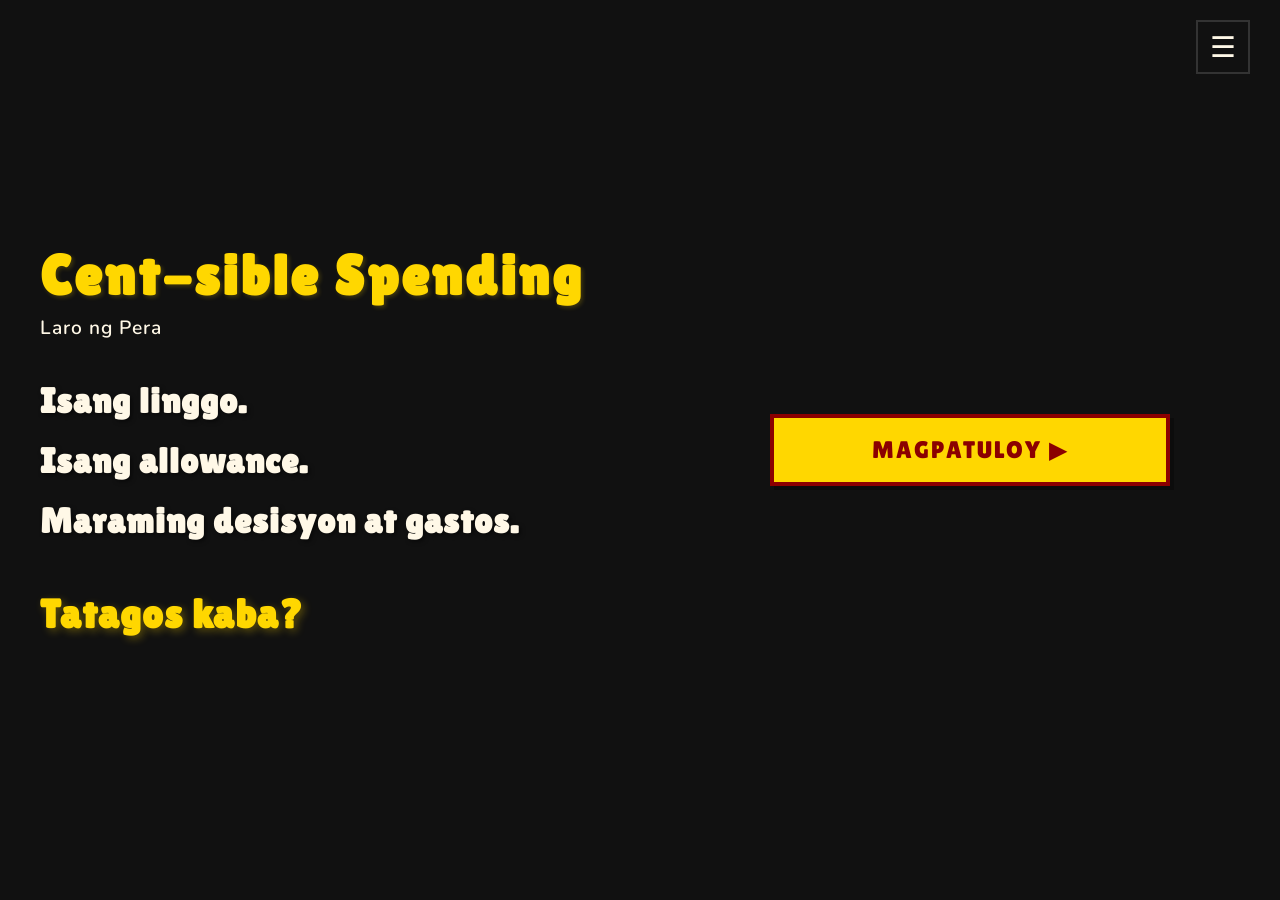
==== commit 3dbbb28d: "another bullshit" ====
--- a/game.html
+++ b/game.html
@@ -14,7 +14,7 @@
     <!-- TOP BAR: Money (left) and Exit Menu (right) -->
     <div class="game-top-bar">
       <div class="money-display-main">
-        <div class="money-symbol">$</div>
+        <div class="money-symbol">₱</div>
         <div class="money-display" id="moneyDisplay">0</div>
       </div>
       <div class="top-right-info">
@@ -110,20 +110,20 @@
     <div class="nanay-modal" id="nanayModal">
       <div class="nanay-modal-content">
         <div class="nanay-header">
-          <h2>👩 Tulong mula sa Nanay</h2>
+          <h2>👩 Parental Advance</h2>
           <button class="modal-close" id="nanayModalClose">✕</button>
         </div>
         <div class="nanay-body">
-          <p class="nanay-text">Nanay: "Anak, magkano ang kailangan mo? Pero ibabawas ko ito sa susunod mong allowance!"</p>
+          <p class="nanay-text">Nanay: "Para sa extracurriculars, projects, o fees? Okay lang, pero ibabalik mo sa susunod na Monday!"</p>
           <div class="input-group">
-            <label>Magkano ang kai;angan mo?</label>
+            <label>Magkano ang kailangan mo?</label>
             <input type="number" id="borrowAmount" placeholder="₱0" min="0" max="500">
           </div>
         
         </div>
         <div class="nanay-footer">
           <button class="btn-cancel" id="borrowCancel">Hindi, Salamat</button>
-          <button class="btn-borrow" id="borrowConfirm">salamat, Nanay!</button>
+          <button class="btn-borrow" id="borrowConfirm">Salamat, Nanay!</button>
         </div>
       </div>
     </div>
@@ -205,6 +205,49 @@
       </div>
     </div>
 
+    <!-- MONDAY RESET MODAL -->
+    <div class="monday-reset-modal" id="mondayResetModal">
+      <div class="monday-reset-content">
+        <div class="monday-header">
+          <h2>📅 Linggo <span id="mondayWeekNum">1</span></h2>
+          <p class="monday-subtitle">Bagong simula ng linggo!</p>
+        </div>
+        <div class="monday-body">
+          <div class="monday-balance">
+            <p>💰 Current Balance:</p>
+            <p class="balance-amount" id="mondayBalance">₱0</p>
+          </div>
+          <div class="monday-events">
+            <h3>📋 Big Events This Week:</h3>
+            <div id="mondayEventsList"></div>
+          </div>
+        </div>
+        <div class="monday-footer">
+          <button class="btn-ready" id="mondayReadyBtn">Ready na ako! ▶</button>
+        </div>
+      </div>
+    </div>
+
+    <!-- BIG EVENT MODAL -->
+    <div class="big-event-modal" id="bigEventModal">
+      <div class="big-event-content">
+        <div class="big-event-header">
+          <h2>📋 <span id="bigEventTitle">Event Title</span></h2>
+        </div>
+        <div class="big-event-body">
+          <p id="bigEventDesc">Event description goes here</p>
+          <div class="big-event-cost">
+            <p>💸 Cost: <strong id="bigEventCost">₱0</strong></p>
+          </div>
+        </div>
+        <div class="big-event-options">
+          <button class="btn-event-pay" id="bigEventPayBtn">💳 Pay Now</button>
+          <button class="btn-event-advance" id="bigEventAdvanceBtn">👩 Parental Advance</button>
+          <button class="btn-event-skip" id="bigEventSkipBtn">⏭️ Skip</button>
+        </div>
+      </div>
+    </div>
+
     <!-- QUIT CONFIRMATION MODAL -->
     <div class="quit-modal" id="quitModal">
       <div class="quit-modal-content">
--- a/styles.css
+++ b/styles.css
@@ -418,6 +418,28 @@
 .r-card{background:var(--card);border:2px solid var(--border);padding:12px;text-align:center}
 .r-card .r-label{font-size:0.7em;font-weight:800;text-transform:uppercase;letter-spacing:1px;color:var(--muted);margin-bottom:4px}
 .r-card .r-val{font-family:'Lilita One',cursive;font-size:2em;color:var(--yellow)}
+.rank-box{
+  background:linear-gradient(135deg, #1a1a1a 0%, #0d0d0d 100%);
+  border:4px solid var(--yellow);padding:24px;margin-bottom:24px;
+  text-align:center;box-shadow:0 6px 16px rgba(255,215,0,0.15);
+}
+.rank-card{display:flex;flex-direction:column;align-items:center;gap:12px}
+.rank-emoji{
+  font-size:4.5em;line-height:1;display:block;
+  animation:popScale 0.6s cubic-bezier(0.34,1.56,0.64,1);
+}
+.rank-title{
+  font-family:'Lilita One',cursive;font-size:2.2em;color:var(--yellow);
+  text-shadow:3px 3px 0 rgba(0,0,0,0.5);letter-spacing:1px;line-height:1;
+}
+.rank-money{
+  font-family:'Lilita One',cursive;font-size:1.8em;color:#2ecc71;
+  font-weight:800;text-shadow:2px 2px 0 rgba(0,0,0,0.5);
+}
+.rank-description{
+  color:var(--cream);font-size:0.95em;font-weight:600;
+  line-height:1.6;margin-top:8px;max-width:500px;
+}
 .reflection{
   background:#0d0d0d;border-left:4px solid var(--yellow);padding:16px 18px;
   margin-bottom:20px;font-size:0.9em;font-weight:600;color:#ccc;line-height:1.7;
@@ -1429,6 +1451,195 @@
   background:#8B0000;box-shadow:0 0 12px rgba(204,0,0,0.4);
   transform:translateY(-2px);
 }
+
+/* MONDAY RESET MODAL */
+.monday-reset-modal{
+  position:fixed;top:0;left:0;right:0;bottom:0;
+  background:rgba(0,0,0,0.9);backdrop-filter:blur(4px);
+  display:none;z-index:150;flex-direction:column;
+  justify-content:center;align-items:center;
+  animation:fadeIn 0.3s ease;
+}
+
+.monday-reset-modal.show{display:flex}
+
+.monday-reset-content{
+  background:var(--card);border:4px solid var(--yellow);
+  max-width:520px;width:90%;border-radius:0;
+  animation:popScale 0.4s ease;
+}
+
+.monday-header{
+  padding:24px 20px;border-bottom:3px solid var(--yellow);
+  background:linear-gradient(135deg, rgba(255,215,0,0.1) 0%, transparent 100%);
+  text-align:center;
+}
+
+.monday-header h2{
+  font-family:'Lilita One',cursive;color:var(--yellow);
+  font-size:2em;letter-spacing:2px;margin:0 0 8px 0;
+  text-shadow:2px 2px 0 rgba(0,0,0,0.5);
+}
+
+.monday-subtitle{
+  color:var(--cream);font-size:0.95em;font-weight:600;
+  margin:0;letter-spacing:0.5px;
+}
+
+.monday-body{
+  padding:20px;
+  max-height:400px;overflow-y:auto;
+}
+
+.monday-balance{
+  background:#0d0d0d;border:2px solid var(--border);
+  padding:16px;margin-bottom:20px;text-align:center;
+  border-radius:0;
+}
+
+.monday-balance p{
+  margin:0 0 8px 0;color:#999;font-size:0.85em;
+  font-weight:600;text-transform:uppercase;letter-spacing:1px;
+}
+
+.balance-amount{
+  font-family:'Lilita One',cursive;font-size:2.2em;
+  color:var(--yellow);margin:0;font-weight:bold;
+  text-shadow:2px 2px 0 rgba(0,0,0,0.5);
+}
+
+.monday-events{
+  margin-bottom:16px;
+}
+
+.monday-events h3{
+  font-family:'Lilita One',cursive;color:var(--yellow);
+  font-size:1.1em;letter-spacing:1px;margin:0 0 12px 0;
+}
+
+.monday-event-item{
+  display:flex;align-items:center;gap:12px;
+  padding:10px 12px;background:#0d0d0d;border:1px solid var(--border);
+  margin-bottom:8px;border-radius:0;
+}
+
+.event-icon{
+  font-size:1.4em;flex-shrink:0;
+}
+
+.event-text{
+  flex:1;color:var(--cream);font-size:0.9em;
+  font-weight:600;
+}
+
+.event-text strong{
+  color:var(--yellow);
+  display:block;
+}
+
+.monday-footer{
+  padding:16px 20px;border-top:3px solid var(--yellow);
+  text-align:center;
+}
+
+.btn-ready{
+  width:100%;padding:16px;background:var(--yellow);
+  color:var(--darkred);border:none;font-family:'Lilita One',cursive;
+  font-size:1.3em;letter-spacing:2px;font-weight:800;
+  cursor:pointer;transition:all 0.15s;border-radius:0;
+}
+
+.btn-ready:hover{
+  transform:translateY(-3px);box-shadow:0 6px 12px rgba(255,215,0,0.3);
+}
+
+.btn-ready:active{
+  transform:translateY(-1px);
+}
+
+/* BIG EVENT MODAL */
+.big-event-modal{
+  position:fixed;top:0;left:0;right:0;bottom:0;
+  background:rgba(0,0,0,0.9);backdrop-filter:blur(4px);
+  display:none;z-index:160;flex-direction:column;
+  justify-content:center;align-items:center;
+  animation:fadeIn 0.3s ease;
+}
+
+.big-event-modal.show{display:flex}
+
+.big-event-content{
+  background:var(--card);border:4px solid var(--red);
+  max-width:500px;width:90%;border-radius:0;
+  animation:popScale 0.4s ease;
+}
+
+.big-event-header{
+  padding:20px;border-bottom:3px solid var(--red);
+  background:linear-gradient(135deg, rgba(204,0,0,0.1) 0%, transparent 100%);
+  text-align:center;
+}
+
+.big-event-header h2{
+  font-family:'Lilita One',cursive;color:var(--red);
+  font-size:1.6em;letter-spacing:1px;margin:0;
+  text-shadow:2px 2px 0 rgba(0,0,0,0.5);
+}
+
+.big-event-body{
+  padding:20px;
+}
+
+.big-event-body p{
+  color:#ccc;font-size:0.95em;font-weight:600;
+  line-height:1.6;margin:0 0 16px 0;
+}
+
+.big-event-cost{
+  background:#0d0d0d;border:2px solid var(--border);
+  padding:14px;text-align:center;margin-bottom:16px;
+  border-radius:0;
+}
+
+.big-event-cost p{
+  margin:0;color:#999;font-size:0.85em;
+  font-weight:600;text-transform:uppercase;letter-spacing:1px;
+}
+
+#bigEventCost{
+  font-family:'Lilita One',cursive;font-size:1.8em;
+  color:var(--red);display:block;margin-top:8px;
+}
+
+.big-event-options{
+  display:flex;flex-direction:column;gap:10px;
+  padding:16px 20px;border-top:3px solid var(--red);
+  background:#0d0d0d;
+}
+
+.btn-event-pay, .btn-event-advance, .btn-event-skip{
+  padding:14px;border:2px solid var(--border);
+  background:var(--card);color:var(--cream);
+  font-family:'Nunito',sans-serif;font-size:1em;
+  font-weight:700;cursor:pointer;transition:all 0.15s;
+  border-radius:0;
+}
+
+.btn-event-pay:hover{
+  background:#0d3d0d;border-color:#2ecc71;color:#2ecc71;
+  transform:translateY(-2px);
+}
+
+.btn-event-advance:hover{
+  background:#3d0d0d;border-color:var(--red);color:var(--red);
+  transform:translateY(-2px);
+}
+
+.btn-event-skip:hover{
+  background:#1a1a1a;border-color:var(--yellow);color:var(--yellow);
+  transform:translateY(-2px);
+}
+
 .spent-how-it-works{background:var(--dark);border:none;padding:0;display:flex;align-items:center;justify-content:center;overflow-y:auto}
 .spent-how-it-works .spent-container{max-width:800px;padding:40px 30px;width:100%}
 .how-section{margin:30px 0;animation:fadeIn 0.5s ease}
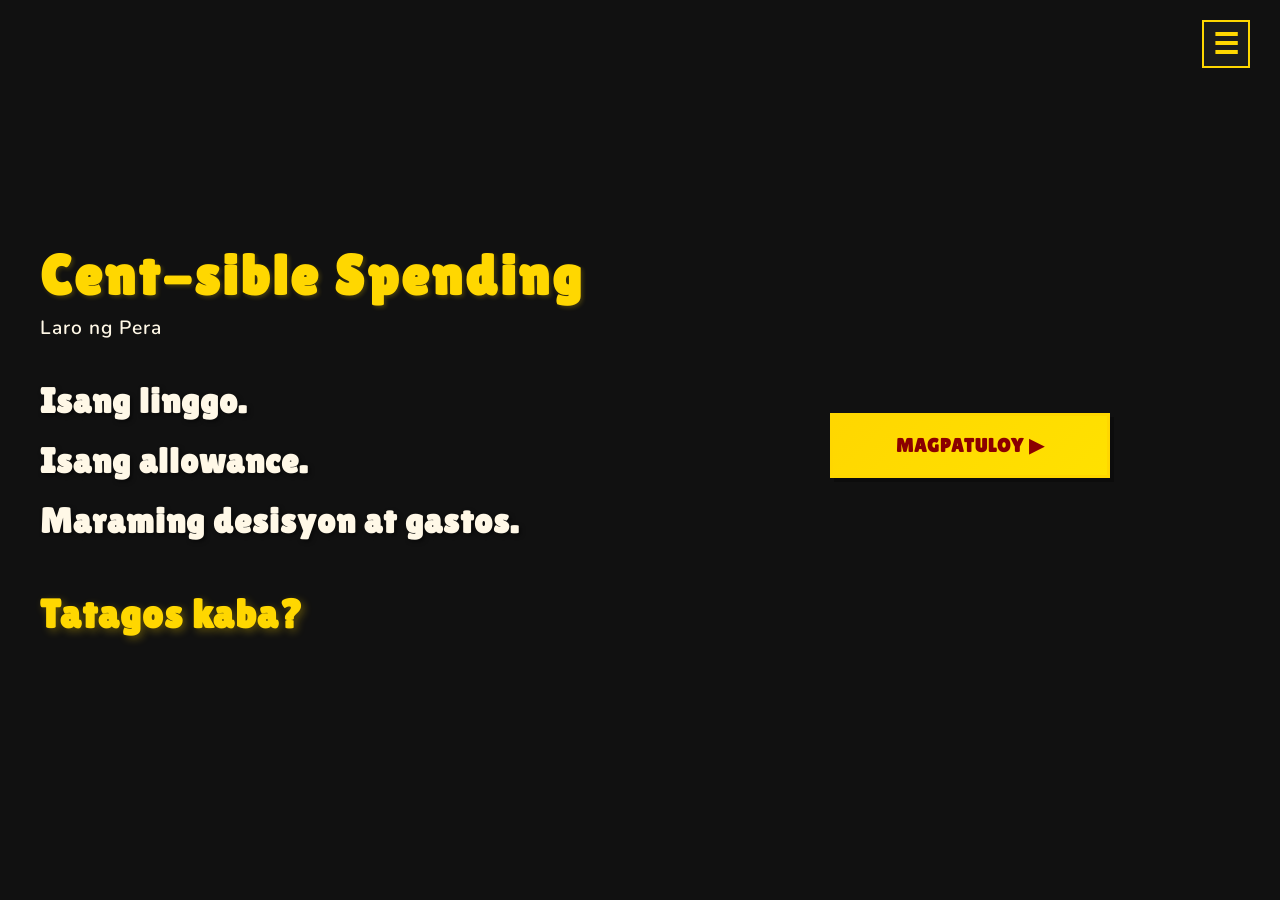
==== commit 66d5afab: "musik" ====
--- a/game.html
+++ b/game.html
@@ -268,6 +268,54 @@
 </div>
 <div class="toast" id="toast"></div>
 
+<!-- AUDIO ELEMENTS -->
+<!-- Background Music for Different Screens -->
+<audio id="bgMusic-menu" loop preload="auto" muted>
+  <source src="audio/bg-menu.mp3" type="audio/mpeg">
+</audio>
+
+<audio id="bgMusic-story" loop preload="auto" muted>
+  <source src="audio/bg-story.mp3" type="audio/mpeg">
+</audio>
+
+<audio id="bgMusic-game" loop preload="auto" muted>
+  <source src="audio/bg-game.mp3" type="audio/mpeg">
+</audio>
+
+<!-- SOUND EFFECTS -->
+<audio id="sfx-click" preload="auto">
+  <source src="audio/sfx/click.mp3" type="audio/mpeg">
+</audio>
+
+<audio id="sfx-coin" preload="auto">
+  <source src="audio/sfx/coin.mp3" type="audio/mpeg">
+</audio>
+
+<audio id="sfx-error" preload="auto">
+  <source src="audio/sfx/error.mp3" type="audio/mpeg">
+</audio>
+
+<audio id="sfx-success" preload="auto">
+  <source src="audio/sfx/success.mp3" type="audio/mpeg">
+</audio>
+
+<audio id="sfx-levelup" preload="auto">
+  <source src="audio/sfx/levelup.mp3" type="audio/mpeg">
+</audio>
+
+<audio id="sfx-unlock" preload="auto">
+  <source src="audio/sfx/unlock.mp3" type="audio/mpeg">
+</audio>
+
+<audio id="sfx-borrow" preload="auto">
+  <source src="audio/sfx/borrow.mp3" type="audio/mpeg">
+</audio>
+
+<audio id="sfx-save" preload="auto">
+  <source src="audio/sfx/save.mp3" type="audio/mpeg">
+</audio>
+
+<script src="sound-manager.js"></script>
 <script src="game-data.js"></script>
 <script src="game-script.js"></script>
 </body>
--- a/styles.css
+++ b/styles.css
@@ -22,13 +22,49 @@
 
 /* HAMBURGER MENU */
 .hamburger-menu{
-  position:fixed;top:20px;right:30px;background:transparent;
-  border:2px solid var(--border);color:var(--cream);font-size:1.8em;
-  cursor:pointer;padding:8px 12px;z-index:1000;transition:all 0.2s;
+  position:fixed;top:20px;right:30px;background:#1c1c1c;
+  border:2px solid var(--yellow);color:var(--yellow);font-size:1.8em;
+  cursor:pointer;padding:10px 14px;z-index:1001;transition:all 0.2s;
+  font-weight:bold;line-height:1;width:48px;height:48px;
+  display:flex;align-items:center;justify-content:center;
+  border-radius:0;
 }
 
 .hamburger-menu:hover{
-  border-color:var(--yellow);color:var(--yellow);
+  border-color:var(--yellow);color:var(--white);
+  background:var(--yellow);
+  transform:scale(1.05);
+}
+
+/* DROPDOWN MENU */
+.spent-dropdown{
+  position:fixed;top:70px;right:20px;background:#1c1c1c;
+  border:2px solid var(--yellow);border-radius:0;
+  z-index:1001;display:none;flex-direction:column;
+  box-shadow:0 8px 24px rgba(0,0,0,0.6);
+  min-width:200px;animation:slideDown 0.25s ease;
+}
+
+.spent-dropdown.show{display:flex}
+
+.spent-menu-item{
+  background:transparent;border:none;color:var(--yellow);
+  padding:14px 20px;text-align:left;cursor:pointer;
+  font-size:1em;font-weight:600;transition:all 0.2s;
+  border-bottom:1px solid var(--border);font-family:'Nunito',sans-serif;
+}
+
+.spent-menu-item:last-child{
+  border-bottom:none;
+}
+
+.spent-menu-item:hover:not(:disabled){
+  background:#0d0d0d;color:var(--white);
+  padding-left:28px;
+}
+
+.spent-menu-item:disabled{
+  color:#555;cursor:not-allowed;opacity:0.6;
 }
 
 /* STORY SECTION */
@@ -182,21 +218,7 @@
 .btn-start:active{transform:translateY(0)}
 
 /* MENU DROPDOWN */
-.spent-dropdown{
-  position:fixed;top:60px;right:20px;background:var(--card);
-  border:2px solid var(--border);min-width:200px;z-index:999;
-}
-
-.spent-menu-item{
-  display:block;width:100%;padding:14px 18px;background:transparent;
-  color:var(--cream);border:none;font-family:'Nunito',sans-serif;
-  font-size:0.95em;font-weight:700;cursor:pointer;text-align:left;
-  transition:all 0.2s;border-bottom:1px solid var(--border);
-}
-
-.spent-menu-item:last-child{border-bottom:none}
-
-.spent-menu-item:hover{background:var(--red);color:var(--yellow)}
+/* Removed - using single definition above */
 
 @keyframes formSlideIn{
   from{opacity:0;transform:translateY(10px)}
@@ -219,21 +241,6 @@
   font-size:1.1em;letter-spacing:1px;cursor:pointer;transition:all 0.15s;
 }
 .spent-btn-menu:hover{background:var(--darkred)}
-.spent-dropdown{
-  position:absolute;top:100%;left:50%;transform:translateX(-50%);
-  background:var(--card);border:2px solid var(--yellow);
-  margin-top:8px;min-width:200px;display:flex;flex-direction:column;
-  z-index:10;box-shadow:0 4px 8px rgba(0,0,0,0.5);
-}
-.spent-dropdown.show{display:flex}
-.spent-menu-item{
-  padding:12px 16px;background:transparent;color:var(--cream);
-  border:none;font-family:'Nunito',sans-serif;font-size:0.95em;
-  font-weight:700;cursor:pointer;text-align:left;transition:all 0.15s;
-  border-bottom:1px solid var(--border);
-}
-.spent-menu-item:last-child{border-bottom:none}
-.spent-menu-item:hover{background:var(--red);color:var(--yellow)}
 .spent-form{
   background:var(--card);border:2px solid var(--border);padding:30px 25px;
   margin-top:30px;text-align:left;
@@ -395,6 +402,203 @@
 .toast.ok{border-color:#2ecc71;color:#2ecc71;box-shadow:0 8px 16px rgba(46,204,113,0.2)}
 .toast.bad{border-color:#e74c3c;color:#ff6b6b;box-shadow:0 8px 16px rgba(255,107,107,0.2)}
 .toast.tip{border-color:var(--yellow);color:var(--yellow);box-shadow:0 8px 16px rgba(255,215,0,0.2)}
+
+/* ── SOUND SETTINGS MODAL ── */
+.sound-settings-modal {
+  position: fixed;
+  top: 0;
+  left: 0;
+  width: 100%;
+  height: 100%;
+  background: rgba(0, 0, 0, 0.7);
+  display: none;
+  align-items: center;
+  justify-content: center;
+  z-index: 2000;
+}
+
+.sound-settings-modal.show {
+  display: flex;
+}
+
+.sound-settings-content {
+  background: var(--card);
+  border: 3px solid var(--yellow);
+  padding: 0;
+  border-radius: 0;
+  width: 90%;
+  max-width: 360px;
+  box-shadow: 0 8px 32px rgba(0, 0, 0, 0.6);
+}
+
+.sound-settings-header {
+  display: flex;
+  justify-content: space-between;
+  align-items: center;
+  background: var(--red);
+  padding: 16px 20px;
+  border-bottom: 2px solid var(--yellow);
+}
+
+.sound-settings-header h3 {
+  font-family: 'Lilita One', cursive;
+  color: var(--yellow);
+  font-size: 1.4em;
+  margin: 0;
+  text-shadow: 2px 2px 0 var(--darkred);
+}
+
+.sound-settings-close {
+  background: none;
+  border: none;
+  color: var(--yellow);
+  font-size: 1.6em;
+  cursor: pointer;
+  padding: 0;
+  width: 32px;
+  height: 32px;
+  display: flex;
+  align-items: center;
+  justify-content: center;
+  transition: all 0.2s;
+}
+
+.sound-settings-close:hover {
+  color: var(--cream);
+  transform: scale(1.15);
+}
+
+.sound-settings-body {
+  padding: 20px;
+}
+
+.sound-setting-group {
+  margin-bottom: 16px;
+  display: flex;
+  flex-direction: column;
+}
+
+.sound-setting-group label {
+  color: var(--yellow);
+  font-weight: 700;
+  margin-bottom: 8px;
+  font-size: 0.95em;
+}
+
+.volume-slider-container {
+  display: flex;
+  align-items: center;
+  gap: 12px;
+}
+
+.volume-slider {
+  flex: 1;
+  height: 8px;
+  border-radius: 4px;
+  background: var(--border);
+  outline: none;
+  -webkit-appearance: none;
+  appearance: none;
+  cursor: pointer;
+}
+
+.volume-slider::-webkit-slider-thumb {
+  -webkit-appearance: none;
+  appearance: none;
+  width: 18px;
+  height: 18px;
+  border-radius: 0;
+  background: var(--yellow);
+  cursor: pointer;
+  border: 2px solid var(--red);
+  transition: all 0.2s;
+}
+
+.volume-slider::-webkit-slider-thumb:hover {
+  transform: scale(1.15);
+  background: var(--cream);
+}
+
+.volume-slider::-moz-range-thumb {
+  width: 18px;
+  height: 18px;
+  border-radius: 0;
+  background: var(--yellow);
+  cursor: pointer;
+  border: 2px solid var(--red);
+  transition: all 0.2s;
+}
+
+.volume-slider::-moz-range-thumb:hover {
+  transform: scale(1.15);
+  background: var(--cream);
+}
+
+.volume-percent {
+  color: var(--cream);
+  font-weight: 700;
+  min-width: 40px;
+  text-align: right;
+  font-size: 0.9em;
+}
+
+.sound-toggle-label {
+  display: flex;
+  align-items: center;
+  gap: 12px;
+  cursor: pointer;
+  padding: 8px;
+  border-radius: 4px;
+  transition: background 0.2s;
+}
+
+.sound-toggle-label:hover {
+  background: rgba(255, 215, 0, 0.1);
+}
+
+.sound-toggle-label input[type="checkbox"] {
+  display: none;
+}
+
+.toggle-switch {
+  display: inline-block;
+  width: 44px;
+  height: 24px;
+  background: var(--border);
+  border: 2px solid var(--muted);
+  border-radius: 12px;
+  position: relative;
+  transition: all 0.3s;
+  cursor: pointer;
+}
+
+.sound-toggle-label input[type="checkbox"]:checked + .toggle-switch {
+  background: var(--yellow);
+  border-color: var(--red);
+}
+
+.toggle-switch::before {
+  content: '';
+  position: absolute;
+  width: 16px;
+  height: 16px;
+  background: var(--dark);
+  border-radius: 8px;
+  top: 2px;
+  left: 2px;
+  transition: all 0.3s;
+}
+
+.sound-toggle-label input[type="checkbox"]:checked + .toggle-switch::before {
+  left: 22px;
+}
+
+.sound-toggle-label span:last-child {
+  color: var(--cream);
+  font-weight: 600;
+  flex: 1;
+  font-size: 0.95em;
+}
 
 /* ── RESULT ── */
 #resultScreen{background:var(--dark);border:3px solid var(--yellow);overflow:hidden;display:flex;flex-direction:column;width:100%;height:100vh}
@@ -1773,3 +1977,256 @@
 .final-slide .btn-start:active{
   transform:translateY(0);
 }
+
+/* ═══════════════════════════════════════════════════════════════════════════ */
+/* RESULT PAGE STYLING */
+/* ═══════════════════════════════════════════════════════════════════════════ */
+
+.spent-result{
+  background:var(--dark);min-height:100vh;height:100vh;
+  display:flex;align-items:center;justify-content:center;
+  padding:0;width:100vw;overflow:hidden;
+}
+
+.spent-container{
+  background:var(--card);border:4px solid var(--yellow);
+  width:100%;height:100%;max-width:none;max-height:none;
+  border-radius:0;padding:40px;overflow-y:auto;
+  animation:popScale 0.5s ease;
+}
+
+.result-header{
+  text-align:center;margin-bottom:40px;border-bottom:3px solid var(--yellow);
+  padding-bottom:24px;
+}
+
+.spent-title{
+  font-family:'Lilita One',cursive;color:var(--yellow);
+  font-size:2.8em;margin:0 0 12px 0;
+  text-shadow:3px 3px 0 rgba(0,0,0,0.7);
+  letter-spacing:1px;
+}
+
+.spent-subtitle{
+  color:var(--cream);font-size:1.1em;font-weight:600;
+  margin:0;letter-spacing:0.5px;
+}
+
+.result-body{
+  display:flex;flex-direction:column;gap:28px;
+}
+
+.grade-box{
+  background:linear-gradient(135deg, rgba(255,215,0,0.1) 0%, transparent 100%);
+  border:3px dashed var(--yellow);padding:24px;text-align:center;
+  border-radius:8px;
+}
+
+.g-label{
+  color:#999;font-size:0.9em;font-weight:600;
+  text-transform:uppercase;letter-spacing:1px;margin-bottom:8px;
+}
+
+.g-val{
+  font-family:'Lilita One',cursive;font-size:3em;
+  color:var(--yellow);font-weight:bold;
+  text-shadow:2px 2px 0 rgba(0,0,0,0.5);
+}
+
+/* RANK BOX (PRIMARY) */
+.rank-box{
+  background:linear-gradient(135deg, rgba(255,215,0,0.08) 0%, rgba(204,0,0,0.05) 100%);
+  border:3px solid var(--yellow);padding:32px;
+  text-align:center;border-radius:0;
+}
+
+.rank-card{
+  display:flex;flex-direction:column;
+  align-items:center;gap:16px;
+}
+
+.rank-emoji{
+  font-size:4.5em;
+  animation:popScale 0.6s ease;
+  display:inline-block;
+}
+
+@keyframes popScale{
+  0%{transform:scale(0) rotate(-10deg)}
+  50%{transform:scale(1.1) rotate(5deg)}
+  100%{transform:scale(1) rotate(0)}
+}
+
+.rank-title{
+  font-family:'Lilita One',cursive;color:var(--yellow);
+  font-size:2em;font-weight:800;letter-spacing:1px;
+  margin:0;text-shadow:2px 2px 0 rgba(0,0,0,0.5);
+}
+
+.rank-money{
+  font-family:'Nunito',sans-serif;color:#4AFF00;
+  font-size:1.8em;font-weight:800;margin:0;
+}
+
+.rank-description{
+  color:#ccc;font-size:0.95em;line-height:1.6;
+  font-weight:500;margin:0;font-style:italic;
+}
+
+/* PERSONALITY BOX (SECONDARY) */
+.personality-box{
+  background:#0d0d0d;border:2px solid var(--border);
+  padding:24px;border-radius:0;
+}
+
+.personality-content{
+  display:flex;align-items:center;gap:20px;
+}
+
+.personality-icon{
+  font-size:3em;flex-shrink:0;
+}
+
+.personality-info h3{
+  font-family:'Lilita One',cursive;color:var(--yellow);
+  font-size:1.5em;margin:0 0 6px 0;
+  letter-spacing:0.5px;
+}
+
+.personality-info p{
+  color:#999;font-size:0.95em;margin:0;
+  line-height:1.4;
+}
+
+/* SPENDING BREAKDOWN */
+.spending-breakdown{
+  background:#0d0d0d;border:2px solid var(--border);
+  padding:24px;border-radius:0;
+}
+
+.breakdown-title{
+  font-family:'Lilita One',cursive;color:var(--yellow);
+  font-size:1.3em;margin-bottom:20px;
+  letter-spacing:0.5px;
+}
+
+.breakdown-items{
+  display:flex;flex-direction:column;gap:16px;
+}
+
+.breakdown-item{
+  display:grid;grid-template-columns:100px 1fr 60px;
+  align-items:center;gap:12px;
+}
+
+.breakdown-label{
+  color:#ccc;font-size:0.95em;font-weight:600;
+}
+
+.breakdown-bar{
+  background:#1c1c1c;border:1px solid var(--border);
+  height:24px;border-radius:4px;overflow:hidden;
+}
+
+.breakdown-fill{
+  height:100%;background:linear-gradient(90deg, var(--yellow), #FF6B00);
+  transition:width 0.3s ease;
+}
+
+.breakdown-fill.savings-fill{
+  background:linear-gradient(90deg, #4AFF00, #00FF44);
+}
+
+.breakdown-pct{
+  color:var(--yellow);font-size:0.9em;font-weight:700;
+  text-align:right;
+}
+
+/* RESULT GRID */
+.result-grid{
+  display:grid;grid-template-columns:repeat(auto-fit, minmax(140px, 1fr));
+  gap:16px;
+}
+
+.r-card{
+  background:linear-gradient(135deg, #1c1c1c 0%, #0d0d0d 100%);
+  border:2px solid var(--border);padding:20px;
+  text-align:center;border-radius:0;
+  transition:all 0.2s;
+}
+
+.r-card:hover{
+  border-color:var(--yellow);
+  transform:translateY(-4px);
+  box-shadow:0 8px 16px rgba(255,215,0,0.1);
+}
+
+.r-label{
+  color:#999;font-size:0.85em;font-weight:600;
+  text-transform:uppercase;letter-spacing:0.5px;
+  margin-bottom:8px;
+}
+
+.r-val{
+  font-family:'Lilita One',cursive;color:var(--yellow);
+  font-size:1.6em;font-weight:800;
+  text-shadow:1px 1px 0 rgba(0,0,0,0.5);
+}
+
+/* REFLECTION & TIPS */
+.reflection{
+  background:linear-gradient(135deg, rgba(255,215,0,0.05) 0%, rgba(204,0,0,0.05) 100%);
+  border-left:4px solid var(--yellow);padding:24px;
+  border-radius:0;line-height:1.8;
+  color:#ddd;font-size:0.95em;
+  font-weight:500;
+}
+
+.tips-box{
+  background:#0d0d0d;border:2px solid var(--border);
+  padding:24px;border-radius:0;
+}
+
+.tips-title{
+  font-family:'Lilita One',cursive;color:var(--yellow);
+  font-size:1.2em;margin-bottom:16px;
+  letter-spacing:0.5px;
+}
+
+.tips-box ul{
+  list-style:none;padding:0;margin:0;
+}
+
+.tips-box li{
+  color:#ccc;font-size:0.95em;padding:10px 0;
+  line-height:1.6;border-bottom:1px solid var(--border);
+}
+
+.tips-box li:before{
+  content:'✓ ';color:var(--yellow);font-weight:800;
+  margin-right:8px;
+}
+
+.tips-box li:last-child{
+  border-bottom:none;
+}
+
+/* REPLAY BUTTON */
+.spent-btn-challenge{
+  align-self:center;width:auto;min-width:280px;
+  padding:18px 40px;background:linear-gradient(135deg, var(--yellow) 0%, #FFE100 100%);
+  color:var(--darkred);border:3px solid var(--yellow);
+  font-family:'Lilita One',cursive;font-size:1.2em;
+  font-weight:800;letter-spacing:1px;cursor:pointer;
+  transition:all 0.2s;border-radius:0;
+  margin-top:20px;
+}
+
+.spent-btn-challenge:hover{
+  transform:translateY(-3px);
+  box-shadow:0 8px 24px rgba(255,215,0,0.3);
+}
+
+.spent-btn-challenge:active{
+  transform:translateY(-1px);
+}
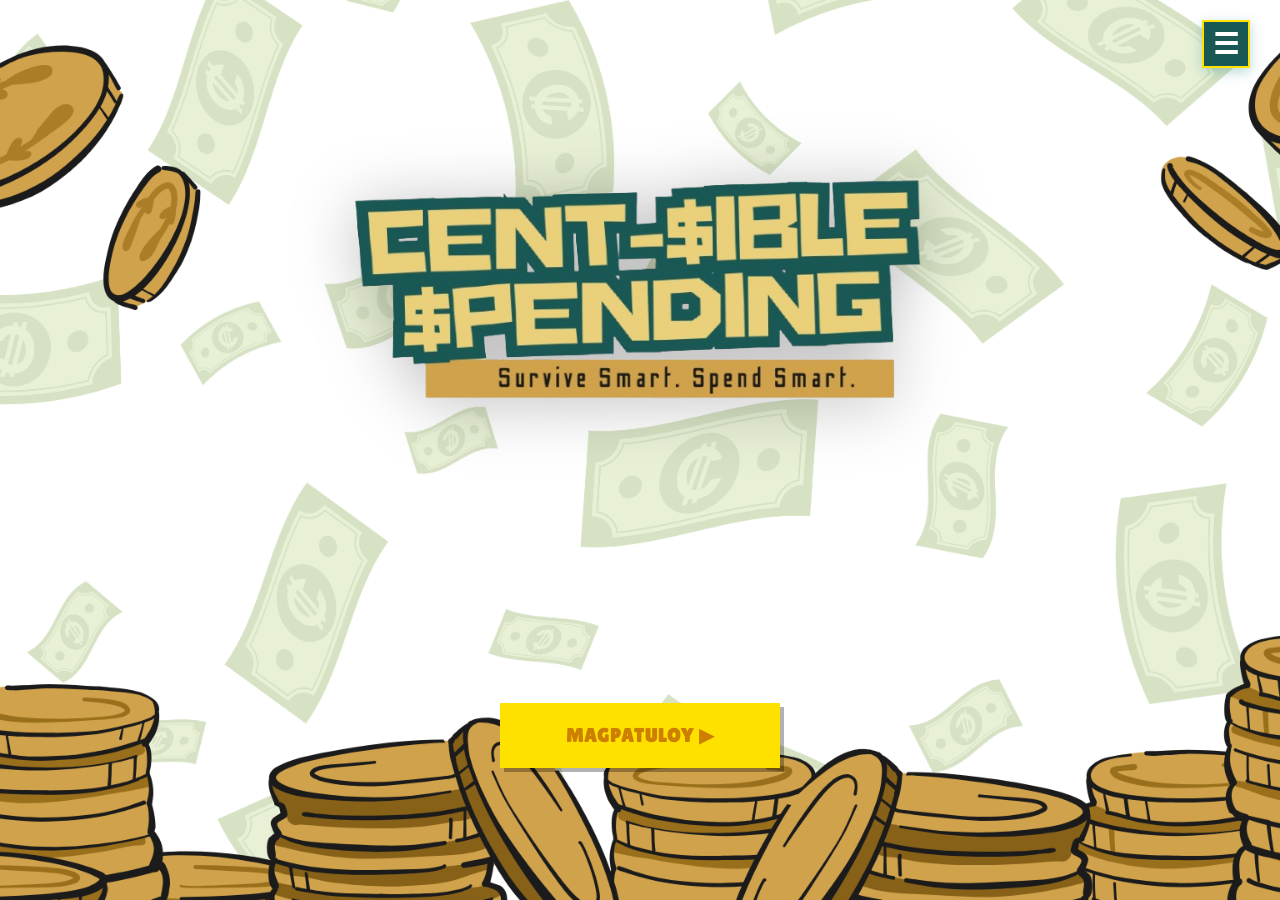
==== commit 88ab746e: "mobile" ====
--- a/game.html
+++ b/game.html
@@ -48,6 +48,19 @@
         
         <!-- CHOICES -->
         <div id="choicesPanel" class="choices-container"></div>
+
+        <!-- Mobile inline action/info (appears below choices on small screens) -->
+        <div class="mobile-action-inline" id="mobileActionInline" aria-hidden="true">
+          <div class="mobile-info-inline">
+            <div class="mobile-info-pill" id="mobileSavingsInline">₱0</div>
+            <div class="mobile-info-pill" id="mobileDebtInline">₱0</div>
+          </div>
+          <div class="mobile-action-inline-buttons">
+            <button class="mobile-action" id="mobileNanayInline" onclick="document.getElementById('nanayQuickBtn')?.click()">👩</button>
+            <button class="mobile-action" id="mobileIponInline" onclick="document.getElementById('iponQuickBtn')?.click()">💰</button>
+            <button class="mobile-action" id="mobileStatsInline" onclick="document.getElementById('statsBtn')?.click()">📊</button>
+          </div>
+        </div>
       </div>
 
       <!-- RIGHT SIDEBAR: Optional Info -->
@@ -266,7 +279,19 @@
 
   </div>
 </div>
-<div class="toast" id="toast"></div>
+  <!-- Mobile info + action bar for small screens -->
+  <div class="mobile-action-bar" id="mobileActionBar" aria-hidden="true">
+    <div class="mobile-info-group">
+      <div class="mobile-info-pill" id="mobileSavings">₱0</div>
+      <div class="mobile-info-pill" id="mobileDebt">₱0</div>
+    </div>
+    <div class="mobile-action-buttons">
+      <button class="mobile-action" id="mobileNanay" onclick="document.getElementById('nanayQuickBtn')?.click()">👩</button>
+      <button class="mobile-action" id="mobileIpon" onclick="document.getElementById('iponQuickBtn')?.click()">💰</button>
+      <button class="mobile-action" id="mobileStats" onclick="document.getElementById('statsBtn')?.click()">📊</button>
+    </div>
+  </div>
+  <div class="toast" id="toast"></div>
 
 <!-- AUDIO ELEMENTS -->
 <!-- Background Music for Different Screens -->
@@ -318,5 +343,33 @@
 <script src="sound-manager.js"></script>
 <script src="game-data.js"></script>
 <script src="game-script.js"></script>
+<script>
+// Sync mobile info pills with in-page savings/debt values
+function updateMobileInfo(){
+  const s = document.getElementById('savingsDisplay');
+  const d = document.getElementById('debtDisplay');
+  const ms = document.getElementById('mobileSavings');
+  const md = document.getElementById('mobileDebt');
+  if(ms && s) ms.textContent = s.textContent || '₱0';
+  if(md && d) md.textContent = d.textContent || '₱0';
+}
+setInterval(updateMobileInfo,300);
+updateMobileInfo();
+// Ensure toast auto-hides even if multiple showToast implementations conflict
+(function(){
+  const t = document.getElementById('toast');
+  if(!t) return;
+  // click to dismiss immediately
+  t.addEventListener('click', ()=> t.classList.remove('show'));
+  // observe class changes and schedule auto-hide
+  const obs = new MutationObserver(()=>{
+    if(t.classList.contains('show')){
+      if(t._autoHide) clearTimeout(t._autoHide);
+      t._autoHide = setTimeout(()=>{ t.classList.remove('show'); }, 3000);
+    }
+  });
+  obs.observe(t, { attributes: true, attributeFilter: ['class'] });
+})();
+</script>
 </body>
 </html>
--- a/styles.css
+++ b/styles.css
@@ -1,33 +1,60 @@
 *{margin:0;padding:0;box-sizing:border-box}
 :root{
-  --yellow:#FFD700;--red:#CC0000;--darkred:#8B0000;
-  --cream:#FFF8E7;--dark:#111111;--card:#1c1c1c;
-  --border:#333333;--muted:#888888;--white:#FFFFFF;
+  /* Updated color scheme based on game-logo.png */
+  --yellow: #ffe100; /* bright yellow from logo */
+  --orange: #ff9900; /* orange accent from logo */
+  --red: #ff9900; /* legacy red mapped to orange palette */
+  --darkred: #cc7f00; /* legacy dark red mapped to darker orange */
+  --blue: #1e4fa3;   /* deep blue from logo */
+  --darkblue: #142c4c; /* dark blue shadow from logo */
+  --cream: #fff7d6;  /* light cream for highlights */
+  --dark: #181818;   /* dark background */
+  --card: #232b3a;   /* card background, blue-tinted */
+  --border: #1e4fa3; /* use main blue for borders */
+  --muted: #b0b0b0;  /* muted gray */
+  --white: #ffffff;  /* pure white */
+  --dcyan: #195854; /* dark cyan for accents */
+  /* Main colors from ingame-bg.png */
+  --bg-dark: #1a2233; /* deep navy blue */
+  --bg-mid: #2c3a5a;  /* mid blue */
+  --bg-accent: #3e5c8a; /* accent blue */
+  --bg-light: #b6c6e3; /* light blue highlight */
 }
 body{
-  font-family:'Nunito',sans-serif;background:var(--dark);margin:0;padding:0;
-  background-image:
-    repeating-linear-gradient(45deg,transparent,transparent 28px,rgba(255,215,0,0.025) 28px,rgba(255,215,0,0.025) 29px),
-    repeating-linear-gradient(-45deg,transparent,transparent 28px,rgba(204,0,0,0.025) 28px,rgba(204,0,0,0.025) 29px);
+  font-family:'Nunito',sans-serif; margin:0; padding:0;
+  background: url('Assets/Menu.png') no-repeat center center fixed, url('Assets/coins.png') repeat;
+  background-size: cover, auto;
+  background-attachment: fixed, scroll;
 }
 #app{width:100%;height:100vh;display:block}
-.screen{display:block;animation:fadeIn 0.3s ease}
+.screen{display:block;animation:fadeIn 0.3s ease;background:transparent}
+
+/* Leaderboard and How-it-Works screens use Menu background */
+#leaderboardScreen, #howItWorksScreen {
+  background: url('Assets/Menu.png') no-repeat center center fixed, url('Assets/coins.png') repeat;
+  background-size: cover, auto;
+  background-attachment: fixed, scroll;
+}
+#leaderboardScreen .spent-container, #howItWorksScreen .spent-container {
+  background: transparent;
+}
+
 @keyframes fadeIn{from{opacity:0;transform:translateY(10px)}to{opacity:1;transform:translateY(0)}}
 
 /* ── SPENT STYLE (Start Screen) ── */
 .spent-style{
-  background:var(--dark);border:none;padding:0;display:flex;flex-direction:column;
+  background:transparent;border:none;padding:0;display:flex;flex-direction:column;
   align-items:center;justify-content:flex-start;min-height:100vh;
 }
 
 /* HAMBURGER MENU */
 .hamburger-menu{
-  position:fixed;top:20px;right:30px;background:#1c1c1c;
-  border:2px solid var(--yellow);color:var(--yellow);font-size:1.8em;
+  position:fixed;top:20px;right:30px;background:var(--dcyan);
+  border:2px solid var(--yellow);color:var(--white);font-size:1.8em;
   cursor:pointer;padding:10px 14px;z-index:1001;transition:all 0.2s;
   font-weight:bold;line-height:1;width:48px;height:48px;
   display:flex;align-items:center;justify-content:center;
-  border-radius:0;
+  border-radius:0;box-shadow:0 4px 12px rgba(26,127,125,0.3);
 }
 
 .hamburger-menu:hover{
@@ -38,20 +65,20 @@
 
 /* DROPDOWN MENU */
 .spent-dropdown{
-  position:fixed;top:70px;right:20px;background:#1c1c1c;
+  position:fixed;top:70px;right:20px;background:rgba(13,74,72,0.95);
   border:2px solid var(--yellow);border-radius:0;
   z-index:1001;display:none;flex-direction:column;
-  box-shadow:0 8px 24px rgba(0,0,0,0.6);
-  min-width:200px;animation:slideDown 0.25s ease;
+  box-shadow:0 8px 24px rgba(26,127,125,0.4);
+  min-width:200px;animation:slideDown 0.25s ease;backdrop-filter:blur(2px);
 }
 
 .spent-dropdown.show{display:flex}
 
 .spent-menu-item{
-  background:transparent;border:none;color:var(--yellow);
+  background:transparent;border:none;color:var(--cream);
   padding:14px 20px;text-align:left;cursor:pointer;
   font-size:1em;font-weight:600;transition:all 0.2s;
-  border-bottom:1px solid var(--border);font-family:'Nunito',sans-serif;
+  border-bottom:1px solid rgba(230,209,122,0.2);font-family:'Nunito',sans-serif;
 }
 
 .spent-menu-item:last-child{
@@ -59,12 +86,12 @@
 }
 
 .spent-menu-item:hover:not(:disabled){
-  background:#0d0d0d;color:var(--white);
+  background:rgba(230,209,122,0.1);color:var(--yellow);
   padding-left:28px;
 }
 
 .spent-menu-item:disabled{
-  color:#555;cursor:not-allowed;opacity:0.6;
+  color:var(--muted);cursor:not-allowed;opacity:0.6;
 }
 
 /* STORY SECTION */
@@ -78,7 +105,7 @@
 }
 
 .story-para{
-  font-size:1.3em;font-weight:600;color:#bbb;margin:18px 0;
+  font-size:1.3em;font-weight:600;color:var(--muted);margin:18px 0;
   opacity:0;animation:fadeInStory 0.8s ease-out forwards;
 }
 
@@ -94,8 +121,136 @@
 
 /* TITLE SCREEN */
 .spent-title-screen{
-  flex:1;display:flex;align-items:center;justify-content:space-between;
-  width:100%;padding:60px 40px;position:relative;gap:60px;
+  flex:1;display:flex;flex-direction:column;align-items:center;justify-content:flex-start;
+  width:100%;padding:60px 40px 40px 40px;position:relative;gap:0;
+  background:rgba(0,0,0,0.0);
+  overflow:hidden;
+}
+
+.spent-title-screen::before {
+  content: '💰';
+  position: fixed;
+  top: -50px;
+  left: 8%;
+  font-size: 2.5em;
+  animation: rainingCoin1 5s linear infinite;
+  pointer-events: none;
+  z-index: 1;
+}
+
+.spent-title-screen::after {
+  content: '💰';
+  position: fixed;
+  top: -100px;
+  left: 22%;
+  font-size: 2em;
+  animation: rainingCoin2 5.5s linear infinite 1.2s;
+  pointer-events: none;
+  z-index: 1;
+}
+
+.title-screen-content::before {
+  content: '💰';
+  position: fixed;
+  top: -80px;
+  left: 36%;
+  font-size: 2.2em;
+  animation: rainingCoin3 5.2s linear infinite 2.1s;
+  pointer-events: none;
+  z-index: 1;
+}
+
+.title-screen-content::after {
+  content: '💰';
+  position: fixed;
+  top: -60px;
+  left: 50%;
+  font-size: 2.3em;
+  animation: rainingCoin1 5.8s linear infinite 0.8s;
+  pointer-events: none;
+  z-index: 1;
+}
+
+.proceed-btn-container::before {
+  content: '💰';
+  position: fixed;
+  top: -90px;
+  left: 64%;
+  font-size: 2.1em;
+  animation: rainingCoin2 5.3s linear infinite 1.8s;
+  pointer-events: none;
+  z-index: 1;
+}
+
+.proceed-btn-container::after {
+  content: '💰';
+  position: fixed;
+  top: -70px;
+  left: 78%;
+  font-size: 2.4em;
+  animation: rainingCoin3 5.6s linear infinite 0.5s;
+  pointer-events: none;
+  z-index: 1;
+}
+
+.hamburger-menu::before {
+  content: '💰';
+  position: fixed;
+  top: -100px;
+  left: 15%;
+  font-size: 2.2em;
+  animation: rainingCoin1 5.4s linear infinite 1.5s;
+  pointer-events: none;
+  z-index: 1;
+}
+
+.hamburger-menu::after {
+  content: '💰';
+  position: fixed;
+  top: -85px;
+  left: 92%;
+  font-size: 2.1em;
+  animation: rainingCoin2 5.7s linear infinite 2.4s;
+  pointer-events: none;
+  z-index: 1;
+}
+
+.spent-title-screen > * {
+  position: relative;
+  z-index: 10;
+}
+
+@keyframes rainingCoin1 {
+  0% {
+    transform: translateY(-50px) rotate(0deg);
+    opacity: 1;
+  }
+  100% {
+    transform: translateY(100vh) rotate(360deg);
+    opacity: 0;
+  }
+}
+
+@keyframes rainingCoin2 {
+  0% {
+    transform: translateY(-50px) rotate(0deg);
+    opacity: 1;
+  }
+  100% {
+    transform: translateY(100vh) rotate(-360deg);
+    opacity: 0;
+  }
+}
+
+@keyframes rainingCoin3 {
+  0% {
+    transform: translateY(-50px) rotate(0deg);
+    opacity: 1;
+  }
+  100% {
+    transform: translateY(100vh) rotate(360deg);
+    opacity: 0;
+  }
 }
 
 .title-screen-content{
@@ -142,10 +297,9 @@
 .spent-btn-challenge{
   position:relative;right:auto;bottom:auto;transform:none;
   width:200px;padding:24px 20px;background:var(--yellow);
-  color:var(--darkred);border:4px solid var(--darkred);
-  font-family:'Lilita One',cursive;font-size:1.4em;letter-spacing:2px;
+  color:var(--dark);border:3px solid var(--dark);font-family:'Lilita One',cursive;font-size:1.4em;letter-spacing:2px;
   cursor:pointer;transition:all 0.15s;
-  box-shadow:4px 4px 0 rgba(0,0,0,0.3);z-index:100;
+  box-shadow:4px 4px 0 rgba(26,127,125,0.4);z-index:100;
   height:fit-content;white-space:nowrap;
 }
 
@@ -169,8 +323,8 @@
 }
 
 .spent-form{
-  background:var(--card);border:2px solid var(--border);padding:30px 28px;
-  text-align:left;margin-top:40px;display:block;
+  background:rgba(26,127,125,0.15);border:2px solid var(--border);padding:30px 28px;
+  text-align:left;margin-top:40px;display:block;backdrop-filter:blur(2px);
 }
 
 .spent-form .form-group{
@@ -186,13 +340,13 @@
 }
 
 .spent-form .form-group input{
-  width:100%;padding:12px 14px;background:rgba(0,0,0,0.3);border:1px solid var(--border);
+  width:100%;padding:12px 14px;background:rgba(0,0,0,0.3);border:2px solid var(--border);
   color:var(--cream);font-family:'Nunito',sans-serif;font-size:1em;
   transition:all 0.2s;box-sizing:border-box;
 }
 
 .spent-form .form-group input:focus{
-  outline:none;border-color:var(--yellow);background:rgba(255,215,0,0.05);
+  outline:none;border-color:var(--yellow);background:rgba(230,209,122,0.08);
 }
 
 .form-readiness{
@@ -206,8 +360,8 @@
 }
 
 .btn-start{
-  width:100%;padding:16px;background:var(--yellow);color:var(--darkred);
-  border:none;font-family:'Lilita One',cursive;font-size:1.2em;letter-spacing:2px;
+  width:100%;padding:16px;background:var(--yellow);color:var(--dark);
+  border:2px solid var(--dark);font-family:'Lilita One',cursive;font-size:1.2em;letter-spacing:2px;
   font-weight:800;cursor:pointer;transition:all 0.2s;
 }
 
@@ -278,7 +432,7 @@
 .setup-header .peso{color:var(--white);font-size:0.85em}
 .tagline{color:var(--cream);font-size:0.95em;font-weight:700;margin-top:10px;letter-spacing:1px}
 .setup-body{padding:28px 28px 32px;width:100%;max-width:600px;box-sizing:border-box;display:block}
-.setup-intro{background:#0d0d0d;border-left:4px solid var(--yellow);padding:16px 18px;margin-bottom:20px;font-size:0.9em;font-weight:600;color:#ccc;line-height:1.7}
+.setup-intro{background:var(--bg-dark);border-left:4px solid var(--yellow);padding:16px 18px;margin-bottom:20px;font-size:0.9em;font-weight:600;color:var(--cream);line-height:1.7}
 .form-section{background:var(--card);border:2px solid var(--border);padding:16px;margin-bottom:18px}
 .form-group{margin-bottom:20px}
 .form-section .form-group:last-child{margin-bottom:0}
@@ -287,19 +441,19 @@
   letter-spacing:2.5px;color:var(--yellow);margin-bottom:8px;
 }
 .form-group input,.form-group select{
-  width:100%;padding:13px 14px;background:#222;border:2px solid var(--border);
+  width:100%;padding:13px 14px;background:var(--card);border:2px solid var(--border);
   color:var(--white);font-family:'Nunito',sans-serif;font-size:1em;font-weight:600;
   border-radius:0;appearance:none;transition:border-color 0.2s;
 }
-.form-group input::placeholder{color:#555}
+.form-group input::placeholder{color:var(--muted)}
 .form-group input:focus,.form-group select:focus{outline:none;border-color:var(--yellow)}
-.form-group select option{background:#222;color:var(--white)}
+.form-group select option{background:var(--card);color:var(--white)}
 .btn-start{
   width:100%;padding:17px;background:var(--yellow);color:var(--darkred);
   border:3px solid var(--darkred);font-family:'Lilita One',cursive;
   font-size:1.4em;letter-spacing:2px;cursor:pointer;margin-top:8px;transition:all 0.15s;
 }
-.btn-start:hover{background:#ffe433;transform:translateY(-2px)}
+.btn-start:hover{background:var(--orange);transform:translateY(-2px)}
 .btn-start:active{transform:translateY(0)}
 .btn-leaderboard{
   width:100%;padding:14px;background:var(--red);color:var(--yellow);
@@ -310,10 +464,15 @@
 .btn-leaderboard:active{transform:translateY(0)}
 
 /* ── GAME ── */
-#gameScreen{background:var(--dark);border:3px solid var(--yellow);overflow:hidden;display:flex;flex-direction:column;width:100%;height:100vh}
+#gameScreen{background: url('Assets/ingame-bg.png') no-repeat center center fixed; background-size: cover; border:3px solid var(--yellow);overflow:hidden;display:flex;flex-direction:column;width:100%;height:100vh}
 .game-topbar{
-  background:var(--red);padding:10px 20px;display:flex;
-  justify-content:space-between;align-items:center;border-bottom:4px solid var(--yellow);flex-shrink:0;
+  background: var(--bg-accent);
+  padding: 10px 20px;
+  display: flex;
+  justify-content: space-between;
+  align-items: center;
+  border-bottom: 4px solid var(--yellow);
+  flex-shrink: 0;
 }
 .g-name{font-family:'Lilita One',cursive;font-size:1.2em;color:var(--yellow);text-shadow:2px 2px 0 var(--darkred)}
 .week-tag{
@@ -321,16 +480,21 @@
   font-weight:800;letter-spacing:2px;padding:4px 12px;text-transform:uppercase;
 }
 .money-panel{
-  background:#0d0d0d;border-bottom:3px solid var(--border);
-  padding:14px 20px;display:flex;align-items:center;gap:12px;flex-shrink:0;
+  background: var(--bg-mid);
+  border-bottom: 3px solid var(--border);
+  padding: 14px 20px;
+  display: flex;
+  align-items: center;
+  gap: 12px;
+  flex-shrink: 0;
 }
 .money-label{font-size:0.7em;font-weight:800;text-transform:uppercase;letter-spacing:2px;color:var(--muted);margin-bottom:2px}
 .peso-big{
   font-family:'Lilita One',cursive;font-size:2.8em;
-  color:var(--yellow);text-shadow:2px 2px 0 #7a6000;line-height:1;
+  color:var(--yellow);text-shadow:2px 2px 0 var(--darkred);line-height:1;
   animation:popScale 0.5s ease;
 }
-.peso-big.critical{color:#ff4444;text-shadow:2px 2px 0 #7a0000;animation:pulse 0.9s infinite;}
+.peso-big.critical{color:var(--orange);text-shadow:2px 2px 0 var(--darkred);animation:pulse 0.9s infinite;}
 @keyframes pulse{0%,100%{opacity:1}50%{opacity:0.6}}
 
 /* ── SPENT ANIMATIONS ── */
@@ -347,61 +511,78 @@
 @keyframes heartbeat{0%,100%{transform:scale(1)}25%{transform:scale(1.1)}50%{transform:scale(1)}}
 @keyframes barFill{from{width:0}to{width:100%}}
 .money-right{margin-left:auto;text-align:right}
-.money-sub{font-size:0.85em;font-weight:700;color:#aaa}
-.stats-panel{padding:12px 20px 14px;border-bottom:3px solid var(--border);background:#0d0d0d;flex-shrink:0;}
+.money-sub{font-size:0.85em;font-weight:700;color:var(--muted)}
+.stats-panel{padding:12px 20px 14px;border-bottom:3px solid var(--border);background:var(--bg-dark);flex-shrink:0;}
 .stats-grid{display:grid;grid-template-columns:1fr 1fr;gap:8px 20px}
 .stat-row{display:flex;flex-direction:column;gap:3px}
 .stat-top{display:flex;justify-content:space-between}
 .stat-name{font-size:0.72em;font-weight:800;color:var(--muted);text-transform:uppercase;letter-spacing:1px}
-.stat-val{font-size:0.72em;font-weight:800;color:#bbb}
-.stat-bar{height:5px;background:#2a2a2a;overflow:hidden}
+.stat-val{font-size:0.72em;font-weight:800;color:var(--muted)}
+.stat-bar{height:5px;background:var(--bg-dark);overflow:hidden}
 .stat-fill{height:100%;transition:width 0.4s ease}
-.s-energy{background:var(--yellow)}.s-health{background:#e74c3c}
-.s-friendship{background:#e91e8c}.s-family{background:#9b59b6}
-.s-grades{background:#2ecc71}.s-stress{background:#e67e22}
-.scenario-panel{padding:22px 20px 18px;border-bottom:3px solid var(--border);min-height:130px;flex:1;overflow-y:auto}
+.s-energy{background:var(--yellow)}.s-health{background:var(--red)}
+.s-friendship{background:var(--orange)}.s-family{background:var(--blue)}
+.s-grades{background:var(--yellow)}.s-stress{background:var(--orange)}
+.scenario-panel{padding:22px 20px 18px;border-bottom:3px solid var(--border);min-height:130px;flex:1;overflow-y:auto;background:var(--bg-mid);}
 .scen-loc{
   font-size:0.68em;font-weight:800;text-transform:uppercase;letter-spacing:3px;
   color:var(--yellow);margin-bottom:8px;display:flex;align-items:center;gap:8px;
 }
 .scen-loc::before{content:'';display:inline-block;width:14px;height:3px;background:var(--yellow)}
 .scen-title{font-family:'Lilita One',cursive;font-size:1.55em;color:var(--white);line-height:1.15;margin-bottom:10px}
-.scen-text{font-size:0.92em;font-weight:600;color:#bbb;line-height:1.65;white-space:pre-line}
-.choices-panel{padding:14px 20px 18px;display:flex;flex-direction:column;gap:9px;flex:1;overflow-y:auto}
+.scen-text{font-size:0.92em;font-weight:600;color:var(--cream);line-height:1.65;white-space:pre-line}
+.choices-panel{padding:14px 20px 18px;display:flex;flex-direction:column;gap:9px;flex:1;overflow-y:auto;background:var(--bg-dark);}
 .choice-btn{
-  padding:13px 16px;background:var(--card);border:2px solid var(--border);
-  color:var(--white);font-family:'Nunito',sans-serif;font-size:0.9em;font-weight:700;
-  cursor:pointer;text-align:left;line-height:1.45;transition:all 0.15s;border-radius:0;
+  padding:13px 16px;
+  background: var(--bg-accent);
+  border: 2px solid var(--border);
+  color: var(--white);
+  font-family: 'Nunito',sans-serif;
+  font-size: 0.9em;
+  font-weight: 700;
+  cursor: pointer;
+  text-align: left;
+  line-height: 1.45;
+  transition: all 0.15s;
+  border-radius: 0;
 }
 .choice-btn:disabled{opacity:0.5;cursor:not-allowed;transform:none !important}
 .choice-btn:hover:not(:disabled){transform:translateX(5px)}
-.choice-btn.positive:hover:not(:disabled){background:#051a09;border-color:#2ecc71;color:#2ecc71}
-.choice-btn.negative:hover:not(:disabled){background:#1a0000;border-color:var(--red);color:#ff6b6b}
-.choice-btn.balance:hover:not(:disabled){background:#001a1f;border-color:#00bcd4;color:#4dd0e1}
-.choice-btn.neutral:hover:not(:disabled){background:#1a1a1a;border-color:var(--yellow);color:var(--yellow)}
+.choice-btn.positive:hover:not(:disabled){background:var(--yellow);border-color:var(--bg-light);color:var(--bg-dark)}
+.choice-btn.negative:hover:not(:disabled){background:var(--orange);border-color:var(--yellow);color:var(--bg-dark)}
+.choice-btn.balance:hover:not(:disabled){background:var(--bg-light);border-color:var(--orange);color:var(--bg-dark)}
+.choice-btn.neutral:hover:not(:disabled){background:var(--bg-accent);border-color:var(--yellow);color:var(--yellow)}
 .day-footer{
   background:var(--red);padding:8px 20px;display:flex;
   justify-content:space-between;align-items:center;border-top:3px solid var(--yellow);flex-shrink:0;
 }
 .day-text{font-size:0.75em;font-weight:800;text-transform:uppercase;letter-spacing:2px;color:var(--cream)}
 .day-dots{display:flex;gap:5px}
-.day-dot{width:10px;height:10px;border:2px solid var(--yellow);background:#7a0000}
+.day-dot{width:10px;height:10px;border:2px solid var(--yellow);background:var(--red)}
 .day-dot.done{background:var(--yellow)}
 
 /* toast */
 .toast{
   position:fixed;bottom:20px;left:50%;
   transform:translateX(-50%) translateY(120px);
-  background:#1a1a1a;border:2px solid var(--yellow);color:var(--cream);
+  display:none;
+  background:var(--bg-dark);border:2px solid var(--yellow);color:var(--cream);
   padding:14px 24px;font-size:0.9em;font-weight:700;
   max-width:360px;width:90%;text-align:center;
   transition:transform 0.4s cubic-bezier(0.34,1.56,0.64,1);z-index:999;border-radius:0;
   box-shadow:0 8px 16px rgba(0,0,0,0.4);
 }
-.toast.show{transform:translateX(-50%) translateY(0);animation:slideInUp 0.4s ease}
-.toast.ok{border-color:#2ecc71;color:#2ecc71;box-shadow:0 8px 16px rgba(46,204,113,0.2)}
-.toast.bad{border-color:#e74c3c;color:#ff6b6b;box-shadow:0 8px 16px rgba(255,107,107,0.2)}
+.toast.show{display:block;transform:translateX(-50%) translateY(0);animation:slideInUp 0.4s ease}
+.toast.ok{border-color:var(--yellow);color:var(--yellow);box-shadow:0 8px 16px rgba(255,193,7,0.2)}
+.toast.bad{border-color:var(--red);color:var(--red);box-shadow:0 8px 16px rgba(255,153,0,0.2)}
 .toast.tip{border-color:var(--yellow);color:var(--yellow);box-shadow:0 8px 16px rgba(255,215,0,0.2)}
+
+/* On small screens, lift the toast above the mobile action bar */
+@media (max-width:480px){
+  .toast{bottom:120px;z-index:100020}
+  /* Extra safe: other feedback-like boxes */
+  .feedback-box, .feedback-panel, .result-modal, .result-panel{z-index:100020;position:relative}
+}
 
 /* ── SOUND SETTINGS MODAL ── */
 .sound-settings-modal {
@@ -601,7 +782,7 @@
 }
 
 /* ── RESULT ── */
-#resultScreen{background:var(--dark);border:3px solid var(--yellow);overflow:hidden;display:flex;flex-direction:column;width:100%;height:100vh}
+#resultScreen{background: url('Assets/ingame-bg.png') no-repeat center center fixed; background-size: cover; border:3px solid var(--yellow);overflow:hidden;display:flex;flex-direction:column;width:100%;height:100vh}
 .result-header{
   background:var(--red);padding:28px 24px 22px;text-align:center;
   border-bottom:5px solid var(--yellow);flex-shrink:0;
@@ -623,7 +804,7 @@
 .r-card .r-label{font-size:0.7em;font-weight:800;text-transform:uppercase;letter-spacing:1px;color:var(--muted);margin-bottom:4px}
 .r-card .r-val{font-family:'Lilita One',cursive;font-size:2em;color:var(--yellow)}
 .rank-box{
-  background:linear-gradient(135deg, #1a1a1a 0%, #0d0d0d 100%);
+  background:linear-gradient(135deg, var(--card) 0%, var(--bg-dark) 100%);
   border:4px solid var(--yellow);padding:24px;margin-bottom:24px;
   text-align:center;box-shadow:0 6px 16px rgba(255,215,0,0.15);
 }
@@ -637,7 +818,7 @@
   text-shadow:3px 3px 0 rgba(0,0,0,0.5);letter-spacing:1px;line-height:1;
 }
 .rank-money{
-  font-family:'Lilita One',cursive;font-size:1.8em;color:#2ecc71;
+  font-family:'Lilita One',cursive;font-size:1.8em;color:var(--yellow);
   font-weight:800;text-shadow:2px 2px 0 rgba(0,0,0,0.5);
 }
 .rank-description{
@@ -645,13 +826,13 @@
   line-height:1.6;margin-top:8px;max-width:500px;
 }
 .reflection{
-  background:#0d0d0d;border-left:4px solid var(--yellow);padding:16px 18px;
-  margin-bottom:20px;font-size:0.9em;font-weight:600;color:#ccc;line-height:1.7;
-}
-.tips-box{background:#0d0d0d;border:2px solid var(--border);padding:14px 18px;margin-bottom:22px}
+  background:var(--bg-dark);border-left:4px solid var(--yellow);padding:16px 18px;
+  margin-bottom:20px;font-size:0.9em;font-weight:600;color:var(--cream);line-height:1.7;
+}
+.tips-box{background:var(--bg-dark);border:2px solid var(--border);padding:14px 18px;margin-bottom:22px}
 .tips-title{font-family:'Lilita One',cursive;color:var(--yellow);font-size:1em;margin-bottom:10px;letter-spacing:1px}
 .tips-box ul{list-style:none;display:flex;flex-direction:column;gap:7px}
-.tips-box li{font-size:0.85em;font-weight:600;color:#bbb;padding-left:16px;position:relative}
+.tips-box li{font-size:0.85em;font-weight:600;color:var(--muted);padding-left:16px;position:relative}
 .tips-box li::before{content:'▸';position:absolute;left:0;color:var(--yellow)}
 .btn-replay{
   width:100%;padding:16px;background:var(--red);color:var(--yellow);
@@ -661,12 +842,13 @@
 .btn-replay:hover{background:var(--darkred)}
 
 /* ── LEADERBOARD SPENT STYLE ── */
-.spent-leaderboard{background:var(--dark);border:none;padding:0}
+.spent-leaderboard{background: url('Assets/Menu.png') no-repeat center center fixed, url('Assets/coins.png') repeat; background-size: cover, auto; background-attachment: fixed, scroll; border:none;padding:0; min-height: 100vh;}
+.spent-leaderboard .spent-container{background: transparent;}
 .lb-list-spent{display:flex;flex-direction:column;gap:12px;margin:30px 0}
 .lb-entry-spent{background:var(--card);border:2px solid var(--border);padding:16px;display:flex;justify-content:space-between;align-items:center;animation:fadeIn 0.4s ease}
-.lb-entry-spent.top1{border-color:var(--yellow);background:#1a1a0d}
-.lb-entry-spent.top2{border-color:#c0a000;background:#0d0d00}
-.lb-entry-spent.top3{border-color:#a88800;background:#0a0a00}
+.lb-entry-spent.top1{border-color:var(--yellow);background:var(--bg-dark)}
+.lb-entry-spent.top2{border-color:var(--orange);background:var(--bg-dark)}
+.lb-entry-spent.top3{border-color:var(--red);background:var(--bg-dark)}
 .lb-rank-spent{font-family:'Lilita One',cursive;font-size:1.5em;color:var(--yellow);width:50px;text-align:center}
 .lb-entry-spent.top1 .lb-rank-spent{font-size:1.8em}
 .lb-info-spent{flex:1;margin-left:12px}
@@ -678,7 +860,7 @@
 
 /* ── SPENT GAMEPLAY (SPENT-LIKE UI) ── */
 .spent-gameplay{
-  background:var(--dark);border:none;padding:0;
+  background: url('Assets/ingame-bg.png') no-repeat center center fixed; background-size: cover; border:none;padding:0;
   display:flex;flex-direction:column;overflow:hidden;
   width:100%;height:100vh;position:relative;
 }
@@ -686,7 +868,7 @@
 /* TOP BAR: Money (left) and Day/Name (right) */
 .game-top-bar{
   display:flex;justify-content:space-between;align-items:center;
-  padding:28px 40px;background:transparent;border-bottom:2px solid #333;
+  padding:28px 40px;background:transparent;border-bottom:2px solid var(--white);
   flex-shrink:0;position:relative;z-index:10;
 }
 
@@ -708,7 +890,7 @@
 }
 
 .player-name{
-  font-size:0.95em;font-weight:700;color:#aaa;letter-spacing:0.5px;
+  font-size:0.95em;font-weight:700;color:var(--muted);letter-spacing:0.5px;
 }
 
 .day-indicator{
@@ -717,8 +899,8 @@
 }
 
 .day-number{font-size:1.8em}
-.day-slash{font-size:1.2em;color:#666;margin:0 2px}
-.day-total{font-size:1.4em;color:#888}
+.day-slash{font-size:1.2em;color:var(--muted);margin:0 2px}
+.day-total{font-size:1.4em;color:var(--muted)}
 
 /* MAIN CONTENT WRAPPER - Three Column Layout */
 .spent-content-wrapper{
@@ -741,15 +923,15 @@
 }
 
 .need-cash-option{
-  padding:12px;background:transparent;border:2px solid #444;
-  color:#999;font-size:0.9em;font-weight:700;cursor:pointer;
+  padding:12px;background:transparent;border:2px solid var(--white);
+  color:var(--muted);font-size:0.9em;font-weight:700;cursor:pointer;
   text-align:center;transition:all 0.25s ease;
   font-family:'Nunito',sans-serif;border-radius:0;
 }
 
 .need-cash-option:hover{
   border-color:var(--yellow);color:var(--yellow);
-  background:rgba(255,215,0,0.08);transform:translateX(3px);
+  background:rgba(255,225,0,0.12);transform:translateX(3px);
 }
 
 /* CENTER CONTENT */
@@ -770,7 +952,7 @@
 }
 
 .scenario-text{
-  font-size:1.05em;font-weight:500;color:#bbb;
+  font-size:1.05em;font-weight:500;color:var(--cream);
   line-height:1.85;white-space:pre-line;
   margin-bottom:28px;text-align:center;max-width:700px;
 }
@@ -782,13 +964,19 @@
 }
 
 .choice-btn-spent{
-  padding:16px 18px;background:transparent;
-  border:2px solid #444;color:#ccc;
-  font-size:0.95em;font-weight:600;text-align:left;
-  line-height:1.6;cursor:pointer;
-  transition:all 0.25s ease;
-  border-radius:0;font-family:'Nunito',sans-serif;
-  animation:fadeIn 0.4s ease forwards;
+  padding:16px 18px;
+  background: var(--bg-accent);
+  border: 2px solid var(--white);
+  color: var(--white);
+  font-size: 0.95em;
+  font-weight: 600;
+  text-align: left;
+  line-height: 1.6;
+  cursor: pointer;
+  transition: all 0.25s ease;
+  border-radius: 0;
+  font-family: 'Nunito',sans-serif;
+  animation: fadeIn 0.4s ease forwards;
 }
 
 .choice-btn-spent:nth-child(1){animation-delay:0.3s}
@@ -801,15 +989,19 @@
 }
 
 .choice-btn-spent:hover:not(:disabled){
-  border-color:var(--yellow);background:rgba(255,215,0,0.08);
-  color:var(--yellow);transform:translateX(4px);
+  border-color: var(--yellow);
+  background: var(--bg-light);
+  color: var(--bg-dark);
+  transform: translateX(4px);
 }
 
 .choice-btn-spent.positive:hover:not(:disabled),
 .choice-btn-spent.negative:hover:not(:disabled),
 .choice-btn-spent.balance:hover:not(:disabled),
 .choice-btn-spent.neutral:hover:not(:disabled){
-  border-color:var(--yellow);color:var(--yellow);background:rgba(255,215,0,0.08);
+  border-color: var(--yellow);
+  color: var(--yellow);
+  background: var(--bg-mid);
 }
 
 /* RIGHT SIDEBAR */
@@ -818,13 +1010,13 @@
 }
 
 .right-sidebar-item{
-  background:rgba(255,215,0,0.05);border:1px solid #333;
+  background:rgba(182,198,227,0.08);border:1px solid var(--white);
   padding:12px;margin-bottom:12px;border-radius:2px;
 }
 
 .sidebar-label{
   font-size:0.75em;font-weight:700;text-transform:uppercase;
-  letter-spacing:1px;color:#888;margin-bottom:4px;
+  letter-spacing:1px;color:var(--muted);margin-bottom:4px;
 }
 
 .sidebar-value{
@@ -833,7 +1025,7 @@
 }
 
 .sidebar-value.debt-display{
-  color:#ff6b6b;
+  color:var(--orange);
 }
 
 .need-cash-header{
@@ -847,8 +1039,8 @@
 }
 
 .need-cash-btn{
-  padding:10px 8px;background:transparent;border:2px solid #444;
-  color:#999;font-size:0.85em;font-weight:700;cursor:pointer;
+  padding:10px 8px;background:transparent;border:2px solid var(--border);
+  color:var(--muted);font-size:0.85em;font-weight:700;cursor:pointer;
   text-align:center;transition:all 0.25s ease;
   font-family:'Nunito',sans-serif;border-radius:0;
   white-space:nowrap;
@@ -856,28 +1048,28 @@
 
 .need-cash-btn:hover{
   border-color:var(--yellow);color:var(--yellow);
-  background:rgba(255,215,0,0.08);transform:translateX(2px);
+  background:rgba(255,225,0,0.12);transform:translateX(2px);
 }
 
 .need-cash-btn.nanay-quick:hover{
-  border-color:#ff69b4;color:#ff69b4;background:rgba(255,105,180,0.08);
+  border-color:var(--orange);color:var(--orange);background:rgba(255,153,0,0.12);
 }
 
 .need-cash-btn.ipon-quick:hover{
-  border-color:#2ecc71;color:#2ecc71;background:rgba(46,204,113,0.08);
+  border-color:var(--blue);color:var(--blue);background:rgba(30,79,163,0.12);
 }
 
 .day-dot-side{
   width:22px;height:22px;border-radius:50%;
-  background:#1a1a1a;border:1px solid #444;
+  background:var(--bg-dark);border:1px solid var(--border);
   display:flex;align-items:center;justify-content:center;
-  font-size:0.7em;font-weight:700;color:#1a1a1a;font-family:'Nunito',sans-serif;
+  font-size:0.7em;font-weight:700;color:var(--muted);font-family:'Nunito',sans-serif;
   transition:all 0.3s ease;animation:popScale 0.3s ease forwards;
   cursor:pointer;
 }
 
 .day-dot-side:hover{
-  color:#ccc;
+  color:var(--cream);
 }
 
 .day-dot-side.done{
@@ -938,7 +1130,7 @@
 }
 
 .scenario-text{
-  font-size:1.1em;font-weight:500;color:#ccc;
+  font-size:1.1em;font-weight:500;color:var(--cream);
   line-height:1.9;white-space:pre-line;
   margin-bottom:0;animation:fadeIn 0.4s ease 0.2s both;
 }
@@ -951,8 +1143,10 @@
 }
 
 .choice-btn-spent{
-  padding:14px 18px;background:transparent;
-  border:2px solid #444;color:#ccc;
+  padding:14px 18px;
+  background: var(--bg-accent);
+  border:2px solid var(--border);
+  color: var(--white);
   font-size:0.95em;font-weight:600;text-align:left;
   line-height:1.5;cursor:pointer;
   transition:all 0.25s ease;
@@ -970,24 +1164,24 @@
 }
 
 .choice-btn-spent:hover:not(:disabled){
-  border-color:var(--yellow);background:rgba(255,215,0,0.08);
-  color:var(--yellow);transform:translateX(3px);
+  border-color:var(--yellow);background:var(--bg-light);
+  color:var(--bg-dark);transform:translateX(3px);
 }
 
 .choice-btn-spent.positive:hover:not(:disabled){
-  border-color:var(--yellow);color:var(--yellow);background:rgba(255,215,0,0.08);
+  border-color:var(--yellow);color:var(--yellow);background:var(--yellow);
 }
 
 .choice-btn-spent.negative:hover:not(:disabled){
-  border-color:var(--yellow);color:var(--yellow);background:rgba(255,215,0,0.08);
+  border-color:var(--orange);color:var(--orange);background:var(--orange);
 }
 
 .choice-btn-spent.balance:hover:not(:disabled){
-  border-color:var(--yellow);color:var(--yellow);background:rgba(255,215,0,0.08);
+  border-color:var(--blue);color:var(--blue);background:var(--bg-light);
 }
 
 .choice-btn-spent.neutral:hover:not(:disabled){
-  border-color:var(--yellow);color:var(--yellow);background:rgba(255,215,0,0.08);
+  border-color:var(--yellow);color:var(--yellow);background:var(--bg-accent);
 }
 
 /* STATS BUTTON (bottom-left) */
@@ -1002,7 +1196,7 @@
 
 .menu-btn:hover{
   border-color:var(--yellow);color:var(--yellow);
-  background:#0d0d0d;transform:translateY(-2px);
+  background:var(--bg-dark);transform:translateY(-2px);
 }
 
 /* QUIT BUTTON (top-right) */
@@ -1078,8 +1272,8 @@
 }
 
 .stat-bar-mini{
-  width:100%;height:6px;background:#0d0d0d;
-  border-radius:3px;overflow:hidden;border:1px solid #333;
+  width:100%;height:6px;background:var(--bg-dark);
+  border-radius:3px;overflow:hidden;border:1px solid var(--border);
 }
 
 .stat-bar-mini .stat-fill{
@@ -1087,7 +1281,7 @@
 }
 
 .stat-value{
-  font-size:0.85em;font-weight:700;color:#aaa;text-align:right;
+  font-size:0.85em;font-weight:700;color:var(--muted);text-align:right;
 }
 
 .nanay-btn{
@@ -1118,8 +1312,8 @@
 
 /* DEBT INFO */
 .debt-info{
-  margin-top:12px;padding:10px;background:#1a0000;border:1px solid var(--red);
-  border-radius:0;font-size:0.85em;color:#ff6b6b;font-weight:600;
+  margin-top:12px;padding:10px;background:var(--darkred);border:1px solid var(--red);
+  border-radius:0;font-size:0.85em;color:var(--red);font-weight:600;
   text-align:center;display:none;animation:slideInUp 0.3s ease;
 }
 
@@ -1166,7 +1360,7 @@
 }
 
 .nanay-text{
-  color:#ccc;font-weight:600;line-height:1.6;
+  color:var(--cream);font-weight:600;line-height:1.6;
   margin-bottom:16px;font-size:0.95em;
 }
 
@@ -1180,7 +1374,7 @@
 }
 
 .input-group input{
-  padding:12px;background:#0d0d0d;border:2px solid var(--border);
+  padding:12px;background:var(--bg-dark);border:2px solid var(--border);
   color:var(--white);font-family:'Nunito',sans-serif;
   font-size:1.1em;font-weight:700;border-radius:0;
   transition:border-color 0.2s;
@@ -1191,8 +1385,8 @@
 }
 
 .warning-text{
-  color:#ff6b6b;font-weight:700;font-size:0.9em;
-  background:#1a0000;padding:10px;border-left:3px solid var(--red);
+  color:var(--red);font-weight:700;font-size:0.9em;
+  background:var(--darkred);padding:10px;border-left:3px solid var(--red);
 }
 
 .nanay-footer{
@@ -1210,7 +1404,7 @@
 }
 
 .btn-cancel:hover{
-  background:#0d0d0d;border-color:var(--white);
+  background:var(--bg-dark);border-color:var(--white);
 }
 
 .btn-borrow{
@@ -1219,7 +1413,7 @@
 }
 
 .btn-borrow:hover{
-  background:#8B0000;box-shadow:0 0 12px rgba(204,0,0,0.4);
+  background:var(--darkred);box-shadow:0 0 12px rgba(204,0,0,0.4);
 }
 
 /* IPON MODAL (Savings) */
@@ -1234,18 +1428,18 @@
 .ipon-modal.show{display:flex}
 
 .ipon-modal-content{
-  background:var(--card);border:3px solid #2ecc71;
+  background:var(--card);border:3px solid var(--yellow);
   max-width:500px;width:90%;border-radius:0;
   animation:popScale 0.4s ease;
 }
 
 .ipon-header{
   display:flex;justify-content:space-between;align-items:center;
-  padding:16px 20px;border-bottom:2px solid #2ecc71;
+  padding:16px 20px;border-bottom:2px solid var(--yellow);
 }
 
 .ipon-header h2{
-  font-family:'Lilita One',cursive;color:#2ecc71;
+  font-family:'Lilita One',cursive;color:var(--yellow);
   font-size:1.4em;letter-spacing:1px;margin:0;
 }
 
@@ -1254,37 +1448,37 @@
 }
 
 .ipon-text{
-  color:#ccc;font-weight:600;line-height:1.6;
+  color:var(--cream);font-weight:600;line-height:1.6;
   margin-bottom:16px;font-size:0.95em;
 }
 
 .ipon-info{
-  background:#0d0d0d;border:1px solid #333;padding:12px;
+  background:var(--bg-dark);border:1px solid var(--border);padding:12px;
   border-radius:4px;margin-bottom:16px;font-size:0.9em;
 }
 
 .ipon-info p{
-  margin:6px 0;color:#aaa;
+  margin:6px 0;color:var(--muted);
 }
 
 .ipon-info strong{
-  color:#2ecc71;font-weight:700;
+  color:var(--yellow);font-weight:700;
 }
 
 .ipon-footer{
-  display:flex;gap:10px;padding:16px;border-top:2px solid #2ecc71;
+  display:flex;gap:10px;padding:16px;border-top:2px solid var(--yellow);
 }
 
 .btn-save{
   flex:1;padding:12px;border:none;font-family:'Nunito',sans-serif;
   font-size:0.9em;font-weight:700;cursor:pointer;
   transition:all 0.2s;border-radius:0;
-  background:#2ecc71;color:var(--dark);border:2px solid #2ecc71;
+  background:var(--yellow);color:var(--dark);border:2px solid var(--yellow);
   font-weight:800;
 }
 
 .btn-save:hover{
-  background:#27ab5f;box-shadow:0 0 12px rgba(46,204,113,0.4);
+  background:var(--orange);box-shadow:0 0 12px rgba(255,193,7,0.4);
 }
 
 .btn-withdraw{
@@ -1296,28 +1490,28 @@
 }
 
 .btn-withdraw:hover{
-  background:#b30000;box-shadow:0 0 12px rgba(204,0,0,0.4);
+  background:var(--darkred);box-shadow:0 0 12px rgba(204,0,0,0.4);
 }
 
 .ipon-mode-selector{
   display:flex;gap:10px;padding:12px 16px;
-  border-bottom:2px solid #2ecc71;
+  border-bottom:2px solid var(--yellow);
 }
 
 .mode-btn{
-  flex:1;padding:10px;border:2px solid #444;
-  background:transparent;color:#aaa;font-family:'Nunito',sans-serif;
+  flex:1;padding:10px;border:2px solid var(--border);
+  background:transparent;color:var(--muted);font-family:'Nunito',sans-serif;
   font-weight:700;font-size:0.9em;cursor:pointer;
   transition:all 0.2s;border-radius:0;
 }
 
 .mode-btn.active{
-  background:#2ecc71;color:var(--dark);border-color:#2ecc71;
+  background:var(--yellow);color:var(--dark);border-color:var(--yellow);
   box-shadow:0 0 8px rgba(46,204,113,0.3);
 }
 
 .mode-btn:hover:not(.active){
-  border-color:#2ecc71;color:#ccc;
+  border-color:var(--yellow);color:var(--cream);
 }
 
 .ipon-mode-content{
@@ -1361,7 +1555,7 @@
 }
 
 .spent-label{
-  color:#999;font-size:0.95em;font-weight:600;
+  color:var(--muted);font-size:0.95em;font-weight:600;
   margin:0 0 12px 0;letter-spacing:0.5px;text-transform:uppercase;
 }
 
@@ -1375,134 +1569,474 @@
 
 /* ── SMALL DEVICES (320px - 480px) ── */
 @media (max-width:480px){
+  /* GLOBAL */
+  *{-webkit-tap-highlight-color:transparent}
+  html,body{font-size:14px}
+  
   /* START/SETUP SCREENS */
-  .spent-title{font-size:2.5em;letter-spacing:1px}
-  .spent-subtitle{font-size:1.1em;letter-spacing:0.5px}
-  .spent-container{padding:40px 20px}
-  .spent-btn-challenge{max-width:100%;padding:14px 20px;font-size:1.1em}
-  
-  .setup-header{max-width:100%;padding:24px 16px 20px}
-  .setup-header h1{font-size:2em;letter-spacing:1px}
-  .setup-header::before,.setup-header::after{width:16px}
-  .setup-body{max-width:100%;padding:20px 16px 24px}
-  .setup-intro{padding:12px 14px;font-size:0.85em}
-  .form-group label{font-size:0.7em;letter-spacing:1px}
-  .btn-start{padding:14px;font-size:1.1em;letter-spacing:1px}
+  .spent-title{font-size:2.2em;letter-spacing:0.5px;margin:0 0 8px 0}
+  .spent-subtitle{font-size:1em;letter-spacing:0px}
+  .spent-container{padding:20px 16px;max-width:100%}
+  .spent-btn-challenge{width:90%;max-width:100%;padding:16px 20px;font-size:1em;min-height:48px}
+  
+  .setup-header{max-width:100%;padding:16px 12px;margin:0}
+  .setup-header h1{font-size:1.8em;letter-spacing:0.5px;margin:0}
+  .setup-header::before,.setup-header::after{width:12px}
+  .setup-header .peso{font-size:0.75em}
+  .setup-body{max-width:100%;padding:16px 12px}
+  .setup-intro{padding:12px 14px;font-size:0.8em;margin-bottom:16px}
+  .form-section{margin-bottom:14px;padding:12px}
+  .form-group{margin-bottom:14px}
+  .form-group label{font-size:0.65em;letter-spacing:1px;margin-bottom:6px}
+  .form-group input,.form-group select{font-size:1em;padding:12px;min-height:44px}
+  .btn-start{padding:16px 12px;font-size:1em;letter-spacing:1px;min-height:48px;width:100%;margin-top:12px}
+  .btn-leaderboard{padding:12px 12px;font-size:0.95em;min-height:44px;width:100%;margin-top:8px}
+
+  /* Ensure next buttons on input slides are visible on small screens */
+  .slide-next-btn{display:block;width:90%;max-width:320px;margin-top:8px;z-index:20}
   
   /* GAMEPLAY */
-  .game-top-bar{padding:12px 12px;gap:8px}
-  .money-display-container{gap:1px}
-  .money-icon{font-size:1.3em}
-  .money-value{font-size:1.2em}
-  .player-info{font-size:0.75em}
-  .day-counter{font-size:1em}
-  .day-counter span:nth-child(1){font-size:1.1em}
-  .day-counter span:nth-child(3){font-size:0.8em}
+  .game-screen{padding:0;margin:0}
+  .game-top-bar{padding:10px 10px;gap:6px;flex-wrap:wrap}
+  .money-display-container{gap:0;flex:1}
+  .money-icon{font-size:1.1em}
+  .money-value{font-size:1em}
+  .player-info{font-size:0.65em}
+  .day-counter{font-size:0.9em;gap:4px}
+  .day-counter span:nth-child(1){font-size:1em}
+  .day-counter span:nth-child(3){font-size:0.7em}
   
   /* SIDEBARS */
-  .need-cash-sidebar{width:100px;top:70px}
-  .need-cash-header{font-size:0.65em;margin-bottom:8px}
-  .need-cash-btn{padding:8px 6px;font-size:0.75em}
-  
-  .day-progress-side{width:24px;padding:30px 3px;border-left:none;border-top:1px solid #333}
-  .day-dot-side{width:18px;height:18px;font-size:0.6em}
+  .need-cash-sidebar{width:90px;top:65px;padding:8px;right:10px}
+  .need-cash-header{font-size:0.6em;margin-bottom:6px}
+  .need-cash-btn{padding:10px 6px;font-size:0.7em;min-height:40px}
+  
+  .day-progress-side{width:20px;padding:25px 2px;border-left:none;border-top:1px solid var(--border);top:65px}
+  .day-dot-side{width:16px;height:16px;font-size:0.5em}
   
   /* MAIN CONTENT */
-  .game-main-content{padding:20px 16px 20px 12px;max-width:100%}
-  .scenario-card{margin-bottom:20px}
-  .scenario-location{font-size:0.65em;margin-bottom:12px}
-  .scenario-title{font-size:1.5em;margin-bottom:12px}
-  .scenario-text{font-size:0.9em;line-height:1.6}
-  
-  .choices-container{max-width:100%;gap:8px}
-  .choice-btn-spent{padding:12px 12px;font-size:0.85em;line-height:1.4}
+  .game-main-content{padding:12px 12px 12px 10px;max-width:100%;margin:0}
+  .scenario-card{margin-bottom:14px;padding:12px}
+  .scenario-location{font-size:0.6em;margin-bottom:8px}
+  .scenario-title{font-size:1.3em;margin-bottom:10px;line-height:1.3}
+  .scenario-text{font-size:0.85em;line-height:1.5}
+  
+  .choices-container{max-width:100%;gap:6px;padding:0}
+  .choice-btn-spent{padding:14px 12px;font-size:0.8em;line-height:1.3;min-height:48px;width:100%}
+  .choice-btn-spent:active:not(:disabled){transform:scale(0.98)}
   
   /* BUTTONS */
-  .menu-btn{bottom:20px;left:20px;padding:12px 16px;font-size:0.8em}
-  .quit-btn{top:20px;right:20px;padding:10px 12px;font-size:0.75em}
+  .menu-btn{bottom:12px;left:12px;padding:12px 14px;font-size:0.75em;min-height:44px}
+  .quit-btn{top:12px;right:12px;padding:10px 12px;font-size:0.7em;min-height:40px}
   
   /* MODALS */
-  .stats-grid{max-width:95%;width:95%;padding:16px;max-height:60vh}
-  .stats-title{font-size:1.3em}
-  .stat-label{font-size:0.75em}
+  .stats-panel{max-height:70vh;width:95vw;max-width:95%;margin:auto}
+  .stats-grid{grid-template-columns:1fr;padding:12px;max-height:65vh}
+  .stats-title{font-size:1.2em;margin:0}
+  .stat-label{font-size:0.7em}
   .stat-value{font-size:0.75em}
-  
-  .nanay-modal-content{max-width:95%;width:95%}
-  .nanay-header h2{font-size:1.1em}
-  .nanay-body{padding:14px}
-  .input-group input{font-size:0.95em;padding:10px}
-  
-  .receipt-content{max-width:95%;width:95%}
-  .receipt-header h2{font-size:1.2em;letter-spacing:1px}
+  .stat-bar-mini{height:8px}
+  
+  .nanay-modal-content{max-width:95vw;width:95vw}
+  .nanay-header{padding:12px 16px}
+  .nanay-header h2{font-size:1em}
+  .nanay-body{padding:12px}
+  .nanay-text{font-size:0.85em}
+  .input-group label{font-size:0.8em;margin-bottom:4px}
+  .input-group input{font-size:0.95em;padding:10px;min-height:44px}
+  .btn-cancel,.btn-borrow{padding:12px;font-size:0.9em;min-height:44px}
+  
+  .ipon-modal-content{max-width:95vw;width:95vw}
+  .ipon-header{padding:12px 16px}
+  .ipon-header h2{font-size:1em}
+  .ipon-body{padding:12px}
+  .btn-save,.btn-withdraw{padding:12px;font-size:0.9em;min-height:44px}
+  .mode-btn{padding:8px;font-size:0.8em;min-height:40px}
+  
+  .receipt-content{max-width:95vw;width:95vw}
+  .receipt-header{padding:12px 16px}
+  .receipt-header h2{font-size:1.1em;letter-spacing:0.5px}
+  .receipt-body{padding:12px}
+  .spent-amount{font-size:1.8em}
+  .receipt-items{max-height:200px}
+  .receipt-item{font-size:0.85em;padding:8px 0}
+  .btn-continue-receipt,.btn-save-quick{padding:12px;font-size:0.9em;min-height:44px}
+  
+  /* EVENT MODALS */
+  .big-event-content{max-width:95vw;width:95vw}
+  .big-event-header h2{font-size:1.3em}
+  .big-event-body p{font-size:0.9em}
+  .big-event-body{padding:12px}
+  #bigEventCost{font-size:1.5em}
+  .btn-event-pay,.btn-event-advance,.btn-event-skip{padding:12px;font-size:0.9em;min-height:44px}
+  
+  .quit-modal-content{max-width:95vw;width:95vw}
+  .quit-header h2{font-size:1.2em}
+  .quit-body p{font-size:0.9em}
+  .btn-continue,.btn-quit{padding:12px;font-size:0.9em;min-height:44px}
+  
+  .monday-reset-content{max-width:95vw;width:95vw}
+  .monday-header h2{font-size:1.6em}
+  .balance-amount{font-size:1.8em}
+  .btn-ready{padding:12px;font-size:1em;min-height:44px}
+  
+  /* LEADERBOARD */
+  .lb-entry{padding:8px 10px;font-size:0.8em}
+  .lb-rank{min-width:30px}
+  .lb-money{font-size:0.85em}
+  
+  /* RESULT PAGE */
+  .spent-container{padding:16px 12px}
+  .result-header{margin-bottom:20px;padding-bottom:16px}
+  .spent-title{font-size:1.8em}
+  .spent-subtitle{font-size:0.95em}
+  .result-body{gap:16px}
+  .grade-box{padding:16px}
+  .g-val{font-size:2.2em}
+  .rank-box{padding:16px}
+  .rank-emoji{font-size:3em}
+  .rank-title{font-size:1.6em}
+  .rank-money{font-size:1.4em}
+  .rank-description{font-size:0.85em}
+  .personality-box{padding:16px}
+  .personality-content{gap:12px}
+  .personality-icon{font-size:2em}
+  .personality-info h3{font-size:1.1em}
+  .spending-breakdown{padding:16px}
+  .breakdown-title{font-size:1.1em}
+  .breakdown-item{grid-template-columns:80px 1fr 50px}
+  .breakdown-label{font-size:0.8em}
+  .result-grid{grid-template-columns:1fr;gap:12px}
+  .r-card{padding:12px}
+  .r-label{font-size:0.75em}
+  .r-val{font-size:1.3em}
+  .reflection{padding:16px;font-size:0.85em}
+  .tips-box{padding:16px}
+  .tips-title{font-size:1em}
+  .tips-box li{font-size:0.8em;padding:8px 0}
+  
+  /* LEADERBOARD SCREEN */
+  #leaderboardScreen, #howItWorksScreen{background-size:cover, auto}
+  #leaderboardScreen .spent-container, #howItWorksScreen .spent-container{padding:16px 12px;max-width:100%}
+  .spent-leaderboard{padding:0;min-height:100vh}
+  .lb-list-spent{gap:10px;margin:16px 0;padding:0 12px}
+  .lb-entry-spent{padding:12px;gap:8px;flex-wrap:wrap}
+  .lb-entry-spent.top1{padding:14px}
+  .lb-rank-spent{width:40px;font-size:1.3em}
+  .lb-entry-spent.top1 .lb-rank-spent{font-size:1.5em}
+  .lb-info-spent{margin-left:8px}
+  .lb-name-spent{font-size:0.9em}
+  .lb-details-spent{font-size:0.75em}
+  .lb-score-spent{text-align:right;flex-basis:100%;padding-top:6px;border-top:1px solid var(--border)}
+  .lb-score-val-spent{font-size:1.2em}
+  .lb-grade-spent{font-size:0.7em}
+  
+  /* HOW-IT-WORKS SCREEN */
+  .spent-how-it-works{padding:0;min-height:100vh}
+  .spent-how-it-works .spent-container{max-width:100%;padding:16px 12px}
+  .how-section{margin:16px 0}
+  .how-step{gap:12px;padding:12px;flex-wrap:wrap}
+  .step-number{font-size:1.4em;min-width:40px}
+  .step-content h3{font-size:0.95em;margin:0 0 6px 0}
+  .step-content p{font-size:0.8em}
+  .section-title{font-size:1.2em;margin:14px 0}
+  .how-grid{grid-template-columns:1fr;gap:10px;margin:14px 0}
+  .how-card{padding:12px}
+  .card-icon{font-size:2em;margin-bottom:8px}
+  .card-title{font-size:0.95em;margin:8px 0}
+  .how-card p{font-size:0.8em}
+  .scoring-section{padding:14px;margin:12px 0}
+  .scoring-text{font-size:0.85em;margin:8px 0}
+  .scoring-list li{font-size:0.8em;padding:6px 0}
+  .tier-grid{grid-template-columns:1fr;gap:10px;margin:14px 0}
+  .tier-card{padding:12px}
+  .tier-icon{font-size:1.6em;margin-bottom:6px}
+  .tier-name{font-size:0.9em}
+  .tier-range{font-size:0.75em}
+  
+  .game-logo{max-width:85vw;margin:16px auto 0;padding:0 8px}
 }
 
 /* ── MEDIUM DEVICES (481px - 768px) ── */
 @media (max-width:768px){
+  .slide-next-btn{display:block;width:90%;max-width:300px;}
   /* START/SETUP SCREENS */
-  .spent-title{font-size:3.2em;letter-spacing:2px}
-  .spent-subtitle{font-size:1.4em}
-  .spent-container{padding:50px 30px}
-  .spent-btn-challenge{max-width:90%;font-size:1.2em;padding:16px 28px}
-  
-  .setup-header{max-width:90%;padding:28px 20px 22px}
-  .setup-header h1{font-size:2.8em}
-  .setup-body{max-width:90%;padding:24px 20px 28px}
-  .form-group input,.form-group select{font-size:0.95em;padding:12px}
-  .btn-start{padding:15px;font-size:1.25em}
+  .spent-title{font-size:2.8em;letter-spacing:1px}
+  .spent-subtitle{font-size:1.2em;letter-spacing:0.5px}
+  .spent-container{padding:30px 20px;max-width:100%}
+  .spent-btn-challenge{max-width:95%;padding:16px 24px;font-size:1.1em;min-height:48px}
+  
+  .setup-header{max-width:95%;padding:20px 16px}
+  .setup-header h1{font-size:2.2em;letter-spacing:1px}
+  .setup-body{max-width:95%;padding:20px 16px}
+  .form-group input,.form-group select{font-size:0.95em;padding:12px;min-height:44px}
+  .btn-start{padding:14px;font-size:1.1em;letter-spacing:1px;min-height:44px}
+  .btn-leaderboard{min-height:44px}
   
   /* GAMEPLAY */
-  .game-top-bar{padding:14px 20px;flex-wrap:wrap}
-  .money-display-container{gap:1px}
-  .money-icon{font-size:1.6em}
-  .money-value{font-size:1.4em}
-  .day-counter{font-size:1.1em}
+  .game-top-bar{padding:12px 16px;flex-wrap:wrap;gap:8px}
+  .money-display-container{gap:2px}
+  .money-icon{font-size:1.4em}
+  .money-value{font-size:1.2em}
+  .day-counter{font-size:1em}
   
   /* SIDEBARS */
-  .need-cash-sidebar{width:110px;top:75px}
-  .need-cash-header{font-size:0.7em;margin-bottom:10px}
-  .need-cash-btn{padding:9px 7px;font-size:0.8em}
-  
-  .day-progress-side{width:26px;padding:35px 3px;gap:3px}
-  .day-dot-side{width:20px;height:20px;font-size:0.65em}
+  .need-cash-sidebar{width:105px;top:72px;padding:8px}
+  .need-cash-header{font-size:0.68em;margin-bottom:8px}
+  .need-cash-btn{padding:9px 7px;font-size:0.78em;min-height:40px}
+  
+  .day-progress-side{width:25px;padding:32px 3px;gap:2px;top:72px}
+  .day-dot-side{width:19px;height:19px;font-size:0.62em}
   
   /* MAIN CONTENT */
-  .game-main-content{padding:25px 40px 25px 30px}
-  .scenario-card{margin-bottom:30px}
-  .scenario-location{font-size:0.7em;margin-bottom:14px}
-  .scenario-title{font-size:1.8em;margin-bottom:15px}
-  .scenario-text{font-size:0.95em;line-height:1.7}
-  
-  .choices-container{max-width:650px;gap:10px}
-  .choice-btn-spent{padding:13px 16px;font-size:0.9em;line-height:1.45}
+  .game-main-content{padding:18px 24px 18px 16px;max-width:100%}
+  .scenario-card{margin-bottom:20px;padding:14px}
+  .scenario-location{font-size:0.68em;margin-bottom:10px}
+  .scenario-title{font-size:1.6em;margin-bottom:12px;line-height:1.3}
+  .scenario-text{font-size:0.92em;line-height:1.6}
+  
+  .choices-container{max-width:100%;gap:8px}
+  .choice-btn-spent{padding:13px 14px;font-size:0.88em;line-height:1.4;min-height:44px}
   
   /* BUTTONS */
-  .menu-btn{bottom:25px;left:25px;padding:13px 20px;font-size:0.85em}
-  .quit-btn{top:25px;right:25px;padding:11px 16px;font-size:0.8em}
+  .menu-btn{bottom:18px;left:18px;padding:12px 18px;font-size:0.82em;min-height:44px}
+  .quit-btn{top:18px;right:18px;padding:10px 14px;font-size:0.78em;min-height:40px}
   
   /* MODALS */
-  .stats-grid{max-width:90%;width:90%;padding:20px;max-height:65vh}
-  .stats-title{font-size:1.5em}
-  .stat-label{font-size:0.8em}
+  .stats-grid{max-width:92%;width:92%;padding:18px;max-height:66vh}
+  .stats-title{font-size:1.4em}
+  .stat-label{font-size:0.78em}
+  .stat-value{font-size:0.8em}
   
   .nanay-modal-content{max-width:90%;width:90%}
-  .nanay-header h2{font-size:1.2em}
+  .nanay-header{padding:14px 18px}
+  .nanay-header h2{font-size:1.15em}
+  .nanay-body{padding:14px}
+  .input-group input{font-size:0.95em;padding:11px;min-height:44px}
+  .btn-cancel,.btn-borrow{padding:12px;min-height:44px}
+  
+  .ipon-modal-content{max-width:90%;width:90%}
+  .ipon-header h2{font-size:1.2em}
+  .btn-save,.btn-withdraw{padding:12px;min-height:44px}
   
   .receipt-content{max-width:90%;width:90%}
-  .receipt-header h2{font-size:1.4em}
+  .receipt-header h2{font-size:1.3em}
+  .receipt-body{padding:14px}
+  .spent-amount{font-size:2em}
+  
+  /* EVENT MODALS */
+  .big-event-content{max-width:90%;width:90%}
+  .big-event-header h2{font-size:1.4em}
+  .btn-event-pay,.btn-event-advance,.btn-event-skip{padding:12px;min-height:44px}
+  
+  .quit-modal-content{max-width:90%;width:90%}
+  .btn-continue,.btn-quit{padding:12px;min-height:44px}
+  
+  .monday-reset-content{max-width:90%;width:90%}
+  .monday-header h2{font-size:1.8em}
+  .btn-ready{padding:14px;min-height:44px}
+  
+  /* LEADERBOARD */
+  .lb-entry{padding:10px 12px;font-size:0.85em}
+  
+  /* RESULT PAGE */
+  .spent-container{padding:28px 20px}
+  .result-header{margin-bottom:28px;padding-bottom:18px}
+  .spent-title{font-size:2.4em}
+  .spent-subtitle{font-size:1.05em}
+  .result-body{gap:20px}
+  .grade-box{padding:18px}
+  .g-val{font-size:2.6em}
+  .rank-box{padding:20px}
+  .rank-emoji{font-size:3.5em}
+  .rank-title{font-size:1.8em}
+  .rank-money{font-size:1.6em}
+  .personality-box{padding:16px}
+  .personality-content{gap:14px}
+  .personality-icon{font-size:2.5em}
+  .spending-breakdown{padding:16px}
+  .breakdown-item{grid-template-columns:85px 1fr 55px}
+  .result-grid{grid-template-columns:repeat(2, 1fr);gap:14px}
+  .r-card{padding:14px}
+  .r-val{font-size:1.4em}
+  .reflection{padding:16px;font-size:0.9em}
+  .tips-box{padding:16px}
+  .game-logo{max-width:95vw}
+  
+  /* LEADERBOARD SCREEN */
+  .lb-list-spent{gap:12px;margin:24px 0;padding:0}
+  .lb-entry-spent{padding:14px;gap:10px}
+  .lb-entry-spent.top1{padding:16px}
+  .lb-rank-spent{width:50px;font-size:1.4em}
+  .lb-entry-spent.top1 .lb-rank-spent{font-size:1.6em}
+  .lb-info-spent{margin-left:10px}
+  .lb-name-spent{font-size:0.93em}
+  .lb-details-spent{font-size:0.82em}
+  .lb-score-val-spent{font-size:1.3em}
+  
+  /* HOW-IT-WORKS SCREEN */
+  .spent-how-it-works .spent-container{max-width:90%;padding:28px 20px}
+  .how-section{margin:20px 0}
+  .how-step{gap:16px;padding:14px}
+  .step-number{font-size:1.6em}
+  .step-content h3{font-size:1em;margin:0 0 8px 0}
+  .step-content p{font-size:0.88em}
+  .section-title{font-size:1.3em;margin:18px 0}
+  .how-grid{grid-template-columns:repeat(2, 1fr);gap:12px;margin:18px 0}
+  .how-card{padding:14px}
+  .card-icon{font-size:2.2em;margin-bottom:10px}
+  .card-title{font-size:1em;margin:10px 0}
+  .how-card p{font-size:0.85em}
+  .scoring-section{padding:16px;margin:14px 0}
+  .scoring-text{font-size:0.9em;margin:10px 0}
+  .scoring-list li{font-size:0.85em;padding:8px 0}
+  .tier-grid{grid-template-columns:repeat(2, 1fr);gap:12px;margin:18px 0}
+  .tier-card{padding:14px}
+  .tier-icon{font-size:1.8em;margin-bottom:8px}
+  .tier-name{font-size:0.95em}
+  .tier-range{font-size:0.8em}
 }
 
 /* ── LANDSCAPE MODE (Height ≤ 500px) ── */
 @media (max-height:500px){
-  .game-top-bar{padding:10px 16px}
-  .game-main-content{padding:15px 30px 15px 20px}
-  .scenario-card{margin-bottom:15px}
-  .scenario-title{font-size:1.5em;margin-bottom:10px}
-  .scenario-text{font-size:0.85em}
-  .choices-container{gap:6px}
-  .choice-btn-spent{padding:10px 12px;font-size:0.85em}
-  
-  .need-cash-sidebar{top:60px}
-  .day-progress-side{padding:20px 3px}
+  .game-top-bar{padding:8px 12px;gap:4px}
+  .money-icon{font-size:1em}
+  .money-value{font-size:0.95em}
+  .player-info{font-size:0.65em}
+  .day-counter{font-size:0.85em}
+  
+  .game-main-content{padding:10px 20px 10px 14px;max-height:calc(100vh - 80px);overflow-y:auto}
+  .scenario-card{margin-bottom:10px;padding:10px}
+  .scenario-title{font-size:1.3em;margin-bottom:8px}
+  .scenario-text{font-size:0.8em;line-height:1.4}
+  
+  .choices-container{gap:5px}
+  .choice-btn-spent{padding:10px 12px;font-size:0.8em;min-height:40px}
+  
+  .need-cash-sidebar{top:55px;width:85px;padding:6px}
+  .need-cash-header{font-size:0.6em}
+  .need-cash-btn{padding:6px 4px;font-size:0.65em}
+  
+  .day-progress-side{width:20px;padding:15px 2px;top:55px}
+  .day-dot-side{width:14px;height:14px;font-size:0.5em}
+  
+  .menu-btn{bottom:10px;left:10px;padding:8px 12px;font-size:0.7em;min-height:36px}
+  .quit-btn{top:10px;right:10px;padding:8px 10px;font-size:0.65em;min-height:36px}
+  
+  .stats-grid{max-height:70vh}
+  .stat-label{font-size:0.65em}
+  .stat-value{font-size:0.65em}
+  
+  /* LEADERBOARD LANDSCAPE */
+  .spent-leaderboard{min-height:auto;height:auto;max-height:100vh;overflow-y:auto}
+  .lb-list-spent{gap:8px;margin:12px 0;padding:0 10px}
+  .lb-entry-spent{padding:10px;gap:6px;font-size:0.85em}
+  .lb-rank-spent{width:35px;font-size:1.2em}
+  
+  /* HOW-IT-WORKS LANDSCAPE */
+  .spent-how-it-works{min-height:auto;height:auto;max-height:100vh;overflow-y:auto}
+  .spent-how-it-works .spent-container{padding:12px 16px;max-width:100%}
+  .how-step{gap:10px;padding:10px;font-size:0.85em}
+  .step-number{font-size:1.3em}
+  .step-content h3{font-size:0.9em}
+  .step-content p{font-size:0.8em}
+  .section-title{font-size:1.1em;margin:10px 0}
+  .how-grid{grid-template-columns:repeat(2, 1fr);gap:8px}
+  .how-card{padding:8px;font-size:0.85em}
+}
+
+/* ── ULTRA-MOBILE (320px) ── */
+@media (max-width:360px){
+  html,body{font-size:13px}
+  
+  /* SETUP SCREENS */
+  .spent-title{font-size:1.8em}
+  .spent-subtitle{font-size:0.9em}
+  .spent-container{padding:16px 12px}
+  .spent-btn-challenge{padding:14px 16px;font-size:0.95em}
+  
+  .setup-header h1{font-size:1.6em}
+  .setup-body{padding:12px}
+  .form-group input,.form-group select{font-size:0.95em;padding:10px}
+  
+  /* GAMEPLAY */
+  .scenario-title{font-size:1.1em}
+  .scenario-text{font-size:0.8em}
+  .choice-btn-spent{padding:12px 10px;font-size:0.75em}
+  
+  .money-value{font-size:0.9em}
+  .player-info{font-size:0.6em}
+  
+  /* RESULT PAGE */
+  .result-header{margin-bottom:16px}
+  .spent-title{font-size:1.5em}
+  .g-val{font-size:2em}
+  .rank-emoji{font-size:2.5em}
+  .rank-title{font-size:1.3em}
+  .result-grid{grid-template-columns:1fr}
+  
+  /* LEADERBOARD SCREEN */
+  .lb-list-spent{gap:8px;margin:12px 0}
+  .lb-entry-spent{padding:10px;gap:6px;font-size:0.9em}
+  .lb-rank-spent{width:36px;font-size:1.2em}
+  .lb-entry-spent.top1 .lb-rank-spent{font-size:1.3em}
+  .lb-name-spent{font-size:0.85em}
+  .lb-details-spent{font-size:0.7em}
+  .lb-score-val-spent{font-size:1.1em}
+  
+  /* HOW-IT-WORKS SCREEN */
+  .spent-how-it-works .spent-container{max-width:100%;padding:12px}
+  .how-section{margin:12px 0}
+  .how-step{gap:10px;padding:10px;flex-direction:column}
+  .step-number{font-size:1.2em}
+  .step-content h3{font-size:0.9em}
+  .step-content p{font-size:0.75em}
+  .section-title{font-size:1.1em;margin:12px 0}
+  .how-grid{grid-template-columns:1fr;gap:8px}
+  .how-card{padding:10px}
+  .card-icon{font-size:1.8em}
+  .card-title{font-size:0.9em}
+  .how-card p{font-size:0.75em}
+  .scoring-section{padding:10px}
+  .scoring-list li{font-size:0.75em;padding:4px 0}
+  .tier-grid{grid-template-columns:1fr;gap:8px}
+  .tier-card{padding:10px}
+  .tier-icon{font-size:1.4em}
+  .tier-name{font-size:0.85em}
+}
+
+/* ── TOUCH DEVICE OPTIMIZATIONS ── */
+@media (hover:none) and (pointer:coarse){
+  /* Disable hover effects on touch devices, use active instead */
+  .choice-btn-spent:hover{transform:none;box-shadow:none}
+  .choice-btn-spent:active:not(:disabled){transform:scale(0.97);box-shadow:0 4px 8px rgba(0,0,0,0.3)}
+  
+  .btn-start:hover{transform:none;box-shadow:none}
+  .btn-start:active{transform:scale(0.98)}
+  
+  .spent-btn-challenge:hover{transform:none;box-shadow:none}
+  .spent-btn-challenge:active{transform:scale(0.97)}
+  
+  .menu-btn:hover{transform:none}
+  .menu-btn:active{transform:scale(0.95)}
+  
+  .quit-btn:hover{transform:none}
+  .quit-btn:active{transform:scale(0.95)}
+  
+  .btn-cancel:hover{transform:none}
+  .btn-cancel:active{transform:scale(0.97)}
+  
+  .btn-borrow:hover{transform:none}
+  .btn-borrow:active{transform:scale(0.97)}
+  
+  .btn-save:hover{transform:none;box-shadow:none}
+  .btn-save:active{transform:scale(0.97)}
+  
+  .btn-continue-receipt:hover{transform:none;box-shadow:none}
+  .btn-continue-receipt:active{transform:scale(0.97)}
+  
+  .btn-ready:hover{transform:none;box-shadow:none}
+  .btn-ready:active{transform:scale(0.97)}
 }
 
 /* ── LARGE TABLETS (769px - 1024px) ── */
@@ -1523,12 +2057,12 @@
 }
 
 .spent-amount{
-  font-family:'Lilita One',cursive;color:var(--yellow);
-  font-size:2.2em;font-weight:bold;
+  font-family:'Lilita One',cursive;font-size:2.2em;
+  color:var(--yellow);font-weight:bold;
 }
 
 .receipt-divider{
-  height:1px;background:#333;margin:16px 0;
+  height:1px;background:var(--bg-dark);margin:16px 0;
 }
 
 .receipt-items{
@@ -1537,8 +2071,8 @@
 
 .receipt-item{
   display:flex;justify-content:space-between;
-  padding:10px 0;border-bottom:1px solid #222;
-  font-size:0.95em;color:#ccc;
+  padding:10px 0;border-bottom:1px solid var(--border);
+  font-size:0.95em;color:var(--cream);
 }
 
 .receipt-item:last-child{border-bottom:none}
@@ -1565,7 +2099,7 @@
 }
 
 .btn-save-quick{
-  flex:1;padding:16px;background:#2ecc71;
+  flex:1;padding:16px;background:var(--yellow);
   color:var(--dark);border:none;font-family:'Lilita One',cursive;
   font-size:1.1em;letter-spacing:1px;cursor:pointer;
   font-weight:800;transition:all 0.2s;
@@ -1577,10 +2111,6 @@
 
 .btn-save-quick:active{
   transform:translateY(-1px);
-}
-
-.btn-save-quick:disabled{
-  opacity:0.6;cursor:not-allowed;transform:none;
 }
 
 .btn-continue-receipt:hover{
@@ -1623,7 +2153,7 @@
 }
 
 .quit-body p{
-  color:#ccc;font-weight:600;line-height:1.6;
+  color:var(--cream);font-weight:600;line-height:1.6;
   margin:0;font-size:1em;text-align:center;
 }
 
@@ -1642,7 +2172,7 @@
 }
 
 .btn-continue:hover{
-  background:#0d0d0d;border-color:var(--yellow);color:var(--yellow);
+  background:var(--bg-dark);border-color:var(--yellow);color:var(--yellow);
   transform:translateY(-2px);
 }
 
@@ -1652,7 +2182,7 @@
 }
 
 .btn-quit:hover{
-  background:#8B0000;box-shadow:0 0 12px rgba(204,0,0,0.4);
+  background:var(--darkred);box-shadow:0 0 12px rgba(204,0,0,0.4);
   transform:translateY(-2px);
 }
 
@@ -1668,14 +2198,14 @@
 .monday-reset-modal.show{display:flex}
 
 .monday-reset-content{
-  background:var(--card);border:4px solid var(--yellow);
+  background:var(--dcyan);border:4px solid var(--yellow);
   max-width:520px;width:90%;border-radius:0;
   animation:popScale 0.4s ease;
 }
 
 .monday-header{
   padding:24px 20px;border-bottom:3px solid var(--yellow);
-  background:linear-gradient(135deg, rgba(255,215,0,0.1) 0%, transparent 100%);
+  background:var(--dcyan);
   text-align:center;
 }
 
@@ -1686,7 +2216,7 @@
 }
 
 .monday-subtitle{
-  color:var(--cream);font-size:0.95em;font-weight:600;
+  color:var(--dark);font-size:0.95em;font-weight:600;
   margin:0;letter-spacing:0.5px;
 }
 
@@ -1696,13 +2226,13 @@
 }
 
 .monday-balance{
-  background:#0d0d0d;border:2px solid var(--border);
+  background:var(--bg-dark);border:2px solid var(--border);
   padding:16px;margin-bottom:20px;text-align:center;
   border-radius:0;
 }
 
 .monday-balance p{
-  margin:0 0 8px 0;color:#999;font-size:0.85em;
+  margin:0 0 8px 0;color:var(--muted);font-size:0.85em;
   font-weight:600;text-transform:uppercase;letter-spacing:1px;
 }
 
@@ -1723,7 +2253,7 @@
 
 .monday-event-item{
   display:flex;align-items:center;gap:12px;
-  padding:10px 12px;background:#0d0d0d;border:1px solid var(--border);
+  padding:10px 12px;background:var(--bg-dark);border:1px solid var(--border);
   margin-bottom:8px;border-radius:0;
 }
 
@@ -1795,18 +2325,18 @@
 }
 
 .big-event-body p{
-  color:#ccc;font-size:0.95em;font-weight:600;
+  color:var(--cream);font-size:0.95em;font-weight:600;
   line-height:1.6;margin:0 0 16px 0;
 }
 
 .big-event-cost{
-  background:#0d0d0d;border:2px solid var(--border);
+  background:var(--bg-dark);border:2px solid var(--border);
   padding:14px;text-align:center;margin-bottom:16px;
   border-radius:0;
 }
 
 .big-event-cost p{
-  margin:0;color:#999;font-size:0.85em;
+  margin:0;color:var(--muted);font-size:0.85em;
   font-weight:600;text-transform:uppercase;letter-spacing:1px;
 }
 
@@ -1818,7 +2348,7 @@
 .big-event-options{
   display:flex;flex-direction:column;gap:10px;
   padding:16px 20px;border-top:3px solid var(--red);
-  background:#0d0d0d;
+  background:var(--bg-dark);
 }
 
 .btn-event-pay, .btn-event-advance, .btn-event-skip{
@@ -1830,65 +2360,145 @@
 }
 
 .btn-event-pay:hover{
-  background:#0d3d0d;border-color:#2ecc71;color:#2ecc71;
+  background:var(--bg-dark);border-color:var(--yellow);color:var(--yellow);
   transform:translateY(-2px);
 }
 
 .btn-event-advance:hover{
-  background:#3d0d0d;border-color:var(--red);color:var(--red);
+  background:var(--bg-dark);border-color:var(--red);color:var(--red);
   transform:translateY(-2px);
 }
 
 .btn-event-skip:hover{
-  background:#1a1a1a;border-color:var(--yellow);color:var(--yellow);
+  background:var(--card);border-color:var(--yellow);color:var(--yellow);
   transform:translateY(-2px);
 }
 
-.spent-how-it-works{background:var(--dark);border:none;padding:0;display:flex;align-items:center;justify-content:center;overflow-y:auto}
+.spent-how-it-works{background: url('Assets/Menu.png') no-repeat center center fixed, url('Assets/coins.png') repeat; background-size: cover, auto; background-attachment: fixed, scroll; border:none;padding:0;display:flex;align-items:center;justify-content:center;overflow-y:auto; min-height: 100vh;}
+.spent-how-it-works .spent-container{background: transparent;}
 .spent-how-it-works .spent-container{max-width:800px;padding:40px 30px;width:100%}
 .how-section{margin:30px 0;animation:fadeIn 0.5s ease}
 .how-step{display:flex;gap:20px;margin-bottom:20px;background:var(--card);padding:16px;border:2px solid var(--border);border-radius:4px}
 .step-number{font-size:2em;flex-shrink:0;min-width:50px;text-align:center}
 .step-content h3{font-family:'Lilita One',cursive;color:var(--yellow);margin:0 0 8px 0;font-size:1.1em}
-.step-content p{margin:0;color:#ccc;font-size:0.9em;line-height:1.6}
+.step-content p{margin:0;color:var(--cream);font-size:0.9em;line-height:1.6}
 .section-title{font-family:'Lilita One',cursive;font-size:1.4em;color:var(--yellow);text-align:center;margin:20px 0;letter-spacing:1px}
 .how-grid{display:grid;grid-template-columns:repeat(auto-fit,minmax(200px,1fr));gap:15px;margin:20px 0}
 .how-card{background:var(--card);border:2px solid var(--border);padding:16px;text-align:center}
 .card-icon{font-size:2.5em;margin-bottom:10px}
 .card-title{font-family:'Lilita One',cursive;color:var(--yellow);font-size:1.1em;margin:10px 0}
-.how-card p{color:#ccc;font-size:0.85em;line-height:1.5;margin:0}
-.scoring-section{background:#0d0d0d;border-left:4px solid var(--yellow);padding:20px}
-.scoring-text{color:#ccc;font-weight:600;margin:10px 0}
+.how-card p{color:var(--cream);font-size:0.85em;line-height:1.5;margin:0}
+.scoring-section{background:var(--bg-dark);border-left:4px solid var(--yellow);padding:20px}
+.scoring-text{color:var(--cream);font-weight:600;margin:10px 0}
 .scoring-list{list-style:none;padding:0;margin:15px 0}
-.scoring-list li{color:#ccc;padding:8px 0;border-bottom:1px solid var(--border);font-size:0.9em;line-height:1.6}
+.scoring-list li{color:var(--cream);padding:8px 0;border-bottom:1px solid var(--border);font-size:0.9em;line-height:1.6}
 .scoring-list li strong{color:var(--yellow)}
 .scoring-list li:last-child{border-bottom:none}
 .tier-grid{display:grid;grid-template-columns:repeat(auto-fit,minmax(140px,1fr));gap:12px;margin:20px 0}
 .tier-card{background:var(--card);border:2px solid var(--border);padding:16px;text-align:center}
-.tier-card.excellent{border-color:#ffd700;background:#1a1a0d}
-.tier-card.good{border-color:#00bcd4;background:#0d1a1a}
-.tier-card.improvement{border-color:#ff9800;background:#1a0d00}
-.tier-card.critical{border-color:#f44336;background:#1a0000}
+.tier-card.excellent{border-color:var(--yellow);background:var(--bg-dark)}
+.tier-card.good{border-color:var(--blue);background:var(--bg-dark)}
+.tier-card.improvement{border-color:var(--orange);background:var(--bg-dark)}
+.tier-card.critical{border-color:var(--red);background:var(--darkred)}
 .tier-icon{font-size:2em;margin-bottom:8px}
 .tier-name{font-family:'Lilita One',cursive;color:var(--yellow);font-size:0.95em;margin:8px 0}
 .tier-range{font-size:0.8em;color:var(--muted)}
 
 @media(max-width:480px){
   #setupScreen{padding:10px}
-  .setup-header h1{font-size:3.2em}
-  .setup-body{padding:20px}
-  .peso-big{font-size:2.2em}
-  .scen-title{font-size:1.3em}
+  .setup-header h1{font-size:1.8em}
+  .setup-body{padding:14px}
+  .peso-big{font-size:1.8em}
+  .scen-title{font-size:1.2em}
+  
   .stats-grid{grid-template-columns:1fr}
-  .result-grid{grid-template-columns:1fr}
-  .result-header h1{font-size:2em}
-  .grade-box .g-val{font-size:3em}
+  .result-grid{grid-template-columns:1fr;gap:12px}
+  .result-header{margin-bottom:16px}
+  .result-header h1{font-size:1.8em}
+  
+  .grade-box{padding:12px;border:2px dashed var(--yellow)}
+  .g-val{font-size:2em}
+  .g-label{font-size:0.8em}
+  
+  .rank-box{padding:12px}
+  .rank-emoji{font-size:2.5em}
+  .rank-title{font-size:1.4em}
+  .rank-money{font-size:1.2em}
+  .rank-description{font-size:0.8em}
+  
+  .personality-box{padding:12px}
+  .personality-content{gap:10px;flex-direction:column;align-items:flex-start}
+  .personality-icon{font-size:2em;align-self:center}
+  .personality-info h3{font-size:1em;margin:0}
+  .personality-info p{font-size:0.8em}
+  
+  .spending-breakdown{padding:12px}
+  .breakdown-title{font-size:1em}
+  .breakdown-item{grid-template-columns:60px 1fr 45px;gap:8px}
+  .breakdown-label{font-size:0.75em}
+  .breakdown-bar{height:20px}
+  .breakdown-pct{font-size:0.8em}
+  
+  .reflection{padding:12px;font-size:0.8em}
+  .tips-box{padding:12px}
+  .tips-title{font-size:0.95em}
+  .tips-box li{font-size:0.75em;padding:6px 0}
+  
+  .game-logo{max-width:85vw;margin:16px auto 0;padding:0 8px}
+  
+  /* LEADERBOARD SCREEN */
+  #leaderboardScreen, #howItWorksScreen{background-size:cover, auto}
+  #leaderboardScreen .spent-container, #howItWorksScreen .spent-container{padding:16px 12px;max-width:100%}
+  .spent-leaderboard{padding:0;min-height:100vh}
+  .lb-list-spent{gap:10px;margin:16px 0;padding:0 12px}
+  .lb-entry-spent{padding:12px;gap:8px;flex-wrap:wrap}
+  .lb-entry-spent.top1{padding:14px}
+  .lb-rank-spent{width:40px;font-size:1.3em}
+  .lb-entry-spent.top1 .lb-rank-spent{font-size:1.5em}
+  .lb-info-spent{margin-left:8px}
+  .lb-name-spent{font-size:0.9em}
+  .lb-details-spent{font-size:0.75em}
+  .lb-score-spent{text-align:right;flex-basis:100%;padding-top:6px;border-top:1px solid var(--border)}
+  .lb-score-val-spent{font-size:1.2em}
+  .lb-grade-spent{font-size:0.7em}
+  
+  /* HOW-IT-WORKS SCREEN */
+  .spent-how-it-works{padding:0;min-height:100vh}
+  .spent-how-it-works .spent-container{max-width:100%;padding:16px 12px}
+  .how-section{margin:16px 0}
+  .how-step{gap:12px;padding:12px;flex-wrap:wrap}
+  .step-number{font-size:1.4em;min-width:40px}
+  .step-content h3{font-size:0.95em;margin:0 0 6px 0}
+  .step-content p{font-size:0.8em}
+  .section-title{font-size:1.2em;margin:14px 0}
+  .how-grid{grid-template-columns:1fr;gap:10px;margin:14px 0}
+  .how-card{padding:12px}
+  .card-icon{font-size:2em;margin-bottom:8px}
+  .card-title{font-size:0.95em;margin:8px 0}
+  .how-card p{font-size:0.8em}
+  .scoring-section{padding:14px;margin:12px 0}
+  .scoring-text{font-size:0.85em;margin:8px 0}
+  .scoring-list li{font-size:0.8em;padding:6px 0}
+  .tier-grid{grid-template-columns:1fr;gap:10px;margin:14px 0}
+  .tier-card{padding:12px}
+  .tier-icon{font-size:1.6em;margin-bottom:6px}
+  .tier-name{font-size:0.9em}
+  .tier-range{font-size:0.75em}
+  
+  .slideshow-container{padding:0;min-height:100vh}
+  .slide-content{padding:40px 20px}
+  .story-slide .story-para{font-size:1.6em;padding:0 10px}
+  .input-slide .slide-content{gap:20px}
+  .input-label{font-size:1.1em}
+  .slide-input{max-width:100%;font-size:1em;padding:14px 16px;min-height:44px}
+  .final-text{font-size:1.8em}
+  .final-slide .btn-start{min-width:auto;width:90%;padding:14px 20px;font-size:1em}
 }
 
 /* ── SLIDESHOW STYLES ── */
 .slideshow-container{
   width:100%;height:100vh;display:flex;align-items:center;justify-content:center;
-  flex-direction:column;padding:0;position:relative;overflow:hidden;background:var(--dark);
+  flex-direction:column;padding:0;position:relative;overflow:hidden;background: url('Assets/ingame-bg.png') no-repeat center center fixed; background-size: cover;
 }
 
 .slide{
@@ -1915,7 +2525,7 @@
 }
 
 .story-slide .story-para{
-  font-size:2.2em;font-weight:400;color:#ccc;
+  font-size:2.2em;font-weight:400;color:var(--cream);
   line-height:1.6;margin:0;animation:none;opacity:1;
   max-width:800px;letter-spacing:0.5px;
   font-family:'Nunito',sans-serif;
@@ -1937,7 +2547,7 @@
 
 .slide-input{
   width:100%;max-width:450px;padding:18px 20px;
-  background:rgba(0,0,0,0.3);border:2px solid #444;
+  background:rgba(0,0,0,0.3);border:2px solid var(--border);
   color:var(--cream);font-family:'Nunito',sans-serif;font-size:1.2em;
   font-weight:500;transition:all 0.3s;box-sizing:border-box;
   text-align:center;
@@ -1949,7 +2559,32 @@
 }
 
 .slide-input::placeholder{
-  color:#666;font-weight:400;
+  color:var(--muted);font-weight:400;
+}
+
+.slide-next-btn{
+  display:none;
+  margin-top:16px;
+  width:100%;max-width:320px;
+  padding:14px 18px;
+  border:2px solid var(--yellow);
+  background:var(--yellow);
+  color:var(--darkred);
+  font-family:'Lilita One',cursive;
+  font-size:1em;
+  cursor:pointer;
+  transition:all 0.2s ease;
+}
+
+.slide-next-btn:hover{
+  background:var(--orange);
+  border-color:var(--orange);
+}
+
+.slide-next-btn:disabled{
+  opacity:0.55;
+  cursor:not-allowed;
+  transform:none;
 }
 
 .final-slide .slide-content{
@@ -1979,6 +2614,106 @@
 }
 
 /* ═══════════════════════════════════════════════════════════════════════════ */
+
+/* MOBILE: make the in-game screen single-column and touch-friendly */
+@media (max-width:480px){
+  .game-top-bar{padding:12px 14px;border-bottom-width:1px}
+  .money-symbol{font-size:1.4em}
+  .money-display{font-size:1.6em}
+  .top-right-info{align-items:flex-start}
+  .player-name{font-size:0.85em}
+
+  .spent-content-wrapper{flex-direction:column;padding:12px;gap:12px}
+  .left-sidebar,.right-sidebar{display:none}
+  .center-content{align-items:flex-start;justify-content:flex-start;padding:0 8px}
+
+  .scenario-title{font-size:1.4em;max-width:100%}
+  .scenario-text{font-size:0.95em;max-width:100%}
+
+  .choices-container{max-width:100%;width:100%}
+  .choice-btn-spent{width:100%;padding:14px 16px;font-size:1em}
+
+  /* Move persistent buttons inward for small screens */
+  .menu-btn{left:12px;bottom:12px;padding:10px 12px}
+  .quit-btn{right:12px;top:12px;padding:10px 12px}
+
+  /* Modals full-width friendly */
+  .stats-grid,.nanay-modal-content,.ipon-modal-content,.receipt-content,.monday-reset-content{width:95%;max-width:600px;padding:14px}
+
+  /* Mobile action bar: fixed at the bottom; hide inline action block under choices */
+  .mobile-action-inline{display:none !important}
+  .mobile-action-bar{display:flex !important;position:fixed;left:10px;right:10px;bottom:12px;height:56px;gap:8px;align-items:center;justify-content:space-around;background:rgba(0,0,0,0.6);border:2px solid rgba(255,255,255,0.06);padding:6px;border-radius:10px;z-index:99999;box-shadow:0 8px 24px rgba(0,0,0,0.45)}
+  .mobile-action{flex:1;height:44px;border-radius:6px;border:2px solid var(--border);background:var(--card);color:var(--white);font-size:1.1em;cursor:pointer}
+  .mobile-action:active{transform:scale(0.98)}
+  .mobile-action:focus{outline:none}
+  .mobile-action-bar .mobile-info-group{display:flex;gap:8px;align-items:center;margin-right:8px}
+  .mobile-action-bar .mobile-info-pill{background:rgba(255,255,255,0.04);border:1px solid rgba(255,255,255,0.06);padding:6px 8px;border-radius:10px;color:var(--white);font-weight:700;font-size:0.95em}
+  .mobile-action-buttons{display:flex;gap:8px;flex:1;justify-content:flex-end}
+}
+
+/* Ensure stats modal and its content appear above the fixed mobile action bar */
+  @media (max-width:480px){
+  .stats-panel{z-index:100001}
+  .stats-grid{padding-bottom:180px}
+}
+
+/* Ensure main content has space for the mobile action bar */
+@media (max-width:480px){
+  .spent-content-wrapper, .game-main-content, .center-content, .choices-container{padding-bottom:120px}
+}
+
+/* Extra safe rules: ensure common status/pill rows sit above the fixed action bar */
+@media (max-width:480px){
+  .status-bar, .status-row, .pill-row, .player-badges, .status-pills, .top-pills{position:relative;z-index:100002}
+  /* Give main content more bottom space to avoid any overlap */
+  .spent-content-wrapper, .game-main-content, .center-content, .choices-container{padding-bottom:240px}
+}
+
+/* Mobile info pills inline */
+@media (max-width:480px){
+  .mobile-info-inline .mobile-info-pill{background:rgba(0,0,0,0.6);border:2px solid rgba(255,255,255,0.06);padding:6px 10px;border-radius:16px;color:var(--white);font-weight:700}
+}
+
+/* Debug / visibility override: ensure mobile next buttons show in emulators
+   Visible on screens <=768px; hidden on larger screens to keep desktop layout */
+@media (max-width:768px){
+  .slide-next-btn{display:block !important;position:relative;z-index:9999}
+}
+@media (min-width:769px){
+  .slide-next-btn{display:none !important}
+}
+/* Hide mobile-only action bar on wider screens (desktop) */
+@media (min-width:769px){
+  .mobile-action-bar, .mobile-action-inline{display:none !important}
+}
+/* Mobile tweaks for Result, Leaderboard, and How-To pages */
+@media (max-width:480px){
+  /* RESULT PAGE */
+  .spent-result{padding:12px}
+  .spent-container{padding:16px;border-width:2px}
+  .result-header{padding-bottom:12px}
+  .result-header h2{font-size:1.4em}
+  .receipt-content,.receipt-body{padding:10px}
+  .receipt-items{gap:8px}
+  .receipt-item-name{font-size:0.95em}
+  .receipt-footer{display:flex;flex-direction:column;gap:8px}
+  .btn-save-quick,.btn-continue-receipt{width:100%}
+
+  /* LEADERBOARD */
+  .lb-entry-spent{flex-direction:column;align-items:flex-start;gap:8px;padding:12px}
+  .lb-rank-spent{width:auto;text-align:left}
+  .lb-info-spent{margin-left:0}
+  .lb-score-spent{text-align:left}
+
+  /* HOW-IT-WORKS */
+  .page-wrap{padding:12px}
+  .page-header{padding:18px 12px}
+  .page-header h1{font-size:1.6em}
+  .how-grid{grid-template-columns:1fr;gap:10px}
+  .feature-name{font-size:0.95em}
+  .how-card{padding:10px}
+}
+
 /* RESULT PAGE STYLING */
 /* ═══════════════════════════════════════════════════════════════════════════ */
 
@@ -1989,7 +2724,7 @@
 }
 
 .spent-container{
-  background:var(--card);border:4px solid var(--yellow);
+  background:var(--dcyan);border:4px solid var(--yellow);
   width:100%;height:100%;max-width:none;max-height:none;
   border-radius:0;padding:40px;overflow-y:auto;
   animation:popScale 0.5s ease;
@@ -2017,13 +2752,13 @@
 }
 
 .grade-box{
-  background:linear-gradient(135deg, rgba(255,215,0,0.1) 0%, transparent 100%);
+  background:linear-gradient(135deg, rgba(255,215,0,0.08) 0%, rgba(204,0,0,0.05) 100%);
   border:3px dashed var(--yellow);padding:24px;text-align:center;
   border-radius:8px;
 }
 
 .g-label{
-  color:#999;font-size:0.9em;font-weight:600;
+  color:var(--muted);font-size:0.9em;font-weight:600;
   text-transform:uppercase;letter-spacing:1px;margin-bottom:8px;
 }
 
@@ -2064,18 +2799,18 @@
 }
 
 .rank-money{
-  font-family:'Nunito',sans-serif;color:#4AFF00;
+  font-family:'Nunito',sans-serif;color:var(--yellow);
   font-size:1.8em;font-weight:800;margin:0;
 }
 
 .rank-description{
-  color:#ccc;font-size:0.95em;line-height:1.6;
+  color:var(--cream);font-size:0.95em;line-height:1.6;
   font-weight:500;margin:0;font-style:italic;
 }
 
 /* PERSONALITY BOX (SECONDARY) */
 .personality-box{
-  background:#0d0d0d;border:2px solid var(--border);
+  background:var(--bg-dark);border:2px solid var(--border);
   padding:24px;border-radius:0;
 }
 
@@ -2094,13 +2829,13 @@
 }
 
 .personality-info p{
-  color:#999;font-size:0.95em;margin:0;
+  color:var(--muted);font-size:0.95em;margin:0;
   line-height:1.4;
 }
 
 /* SPENDING BREAKDOWN */
 .spending-breakdown{
-  background:#0d0d0d;border:2px solid var(--border);
+  background:var(--bg-dark);border:2px solid var(--border);
   padding:24px;border-radius:0;
 }
 
@@ -2120,21 +2855,21 @@
 }
 
 .breakdown-label{
-  color:#ccc;font-size:0.95em;font-weight:600;
+  color:var(--cream);font-size:0.95em;font-weight:600;
 }
 
 .breakdown-bar{
-  background:#1c1c1c;border:1px solid var(--border);
+  background:var(--card);border:1px solid var(--border);
   height:24px;border-radius:4px;overflow:hidden;
 }
 
 .breakdown-fill{
-  height:100%;background:linear-gradient(90deg, var(--yellow), #FF6B00);
+  height:100%;background:linear-gradient(90deg, var(--yellow), var(--orange));
   transition:width 0.3s ease;
 }
 
 .breakdown-fill.savings-fill{
-  background:linear-gradient(90deg, #4AFF00, #00FF44);
+  background:linear-gradient(90deg, var(--yellow), var(--orange));
 }
 
 .breakdown-pct{
@@ -2149,7 +2884,7 @@
 }
 
 .r-card{
-  background:linear-gradient(135deg, #1c1c1c 0%, #0d0d0d 100%);
+  background:linear-gradient(135deg, var(--card) 0%, var(--bg-dark) 100%);
   border:2px solid var(--border);padding:20px;
   text-align:center;border-radius:0;
   transition:all 0.2s;
@@ -2162,7 +2897,7 @@
 }
 
 .r-label{
-  color:#999;font-size:0.85em;font-weight:600;
+  color:var(--muted);font-size:0.85em;font-weight:600;
   text-transform:uppercase;letter-spacing:0.5px;
   margin-bottom:8px;
 }
@@ -2178,12 +2913,12 @@
   background:linear-gradient(135deg, rgba(255,215,0,0.05) 0%, rgba(204,0,0,0.05) 100%);
   border-left:4px solid var(--yellow);padding:24px;
   border-radius:0;line-height:1.8;
-  color:#ddd;font-size:0.95em;
+  color:var(--cream);font-size:0.95em;
   font-weight:500;
 }
 
 .tips-box{
-  background:#0d0d0d;border:2px solid var(--border);
+  background:var(--bg-dark);border:2px solid var(--border);
   padding:24px;border-radius:0;
 }
 
@@ -2198,7 +2933,7 @@
 }
 
 .tips-box li{
-  color:#ccc;font-size:0.95em;padding:10px 0;
+  color:var(--cream);font-size:0.95em;padding:10px 0;
   line-height:1.6;border-bottom:1px solid var(--border);
 }
 
@@ -2214,7 +2949,7 @@
 /* REPLAY BUTTON */
 .spent-btn-challenge{
   align-self:center;width:auto;min-width:280px;
-  padding:18px 40px;background:linear-gradient(135deg, var(--yellow) 0%, #FFE100 100%);
+  padding:18px 40px;background:linear-gradient(135deg, var(--yellow) 0%, var(--yellow) 100%);
   color:var(--darkred);border:3px solid var(--yellow);
   font-family:'Lilita One',cursive;font-size:1.2em;
   font-weight:800;letter-spacing:1px;cursor:pointer;
@@ -2230,3 +2965,28 @@
 .spent-btn-challenge:active{
   transform:translateY(-1px);
 }
+
+/* Make the game logo bigger and centered at the top */
+.game-logo {
+  display: block;
+  margin: 60px auto 0 auto;
+  max-width: 900px;
+  width: 95vw;
+  height: auto;
+  filter: drop-shadow(0 6px 32px rgba(0,0,0,0.25));
+}
+
+/* Container for the proceed button at the bottom */
+.proceed-btn-container {
+  width: 100%;
+  display: flex;
+  justify-content: center;
+  align-items: center;
+  position: relative;
+  flex: 1;
+  pointer-events: none;
+  margin-top: 40px;
+}
+.proceed-btn-container .spent-btn-challenge {
+  pointer-events: auto;
+}
